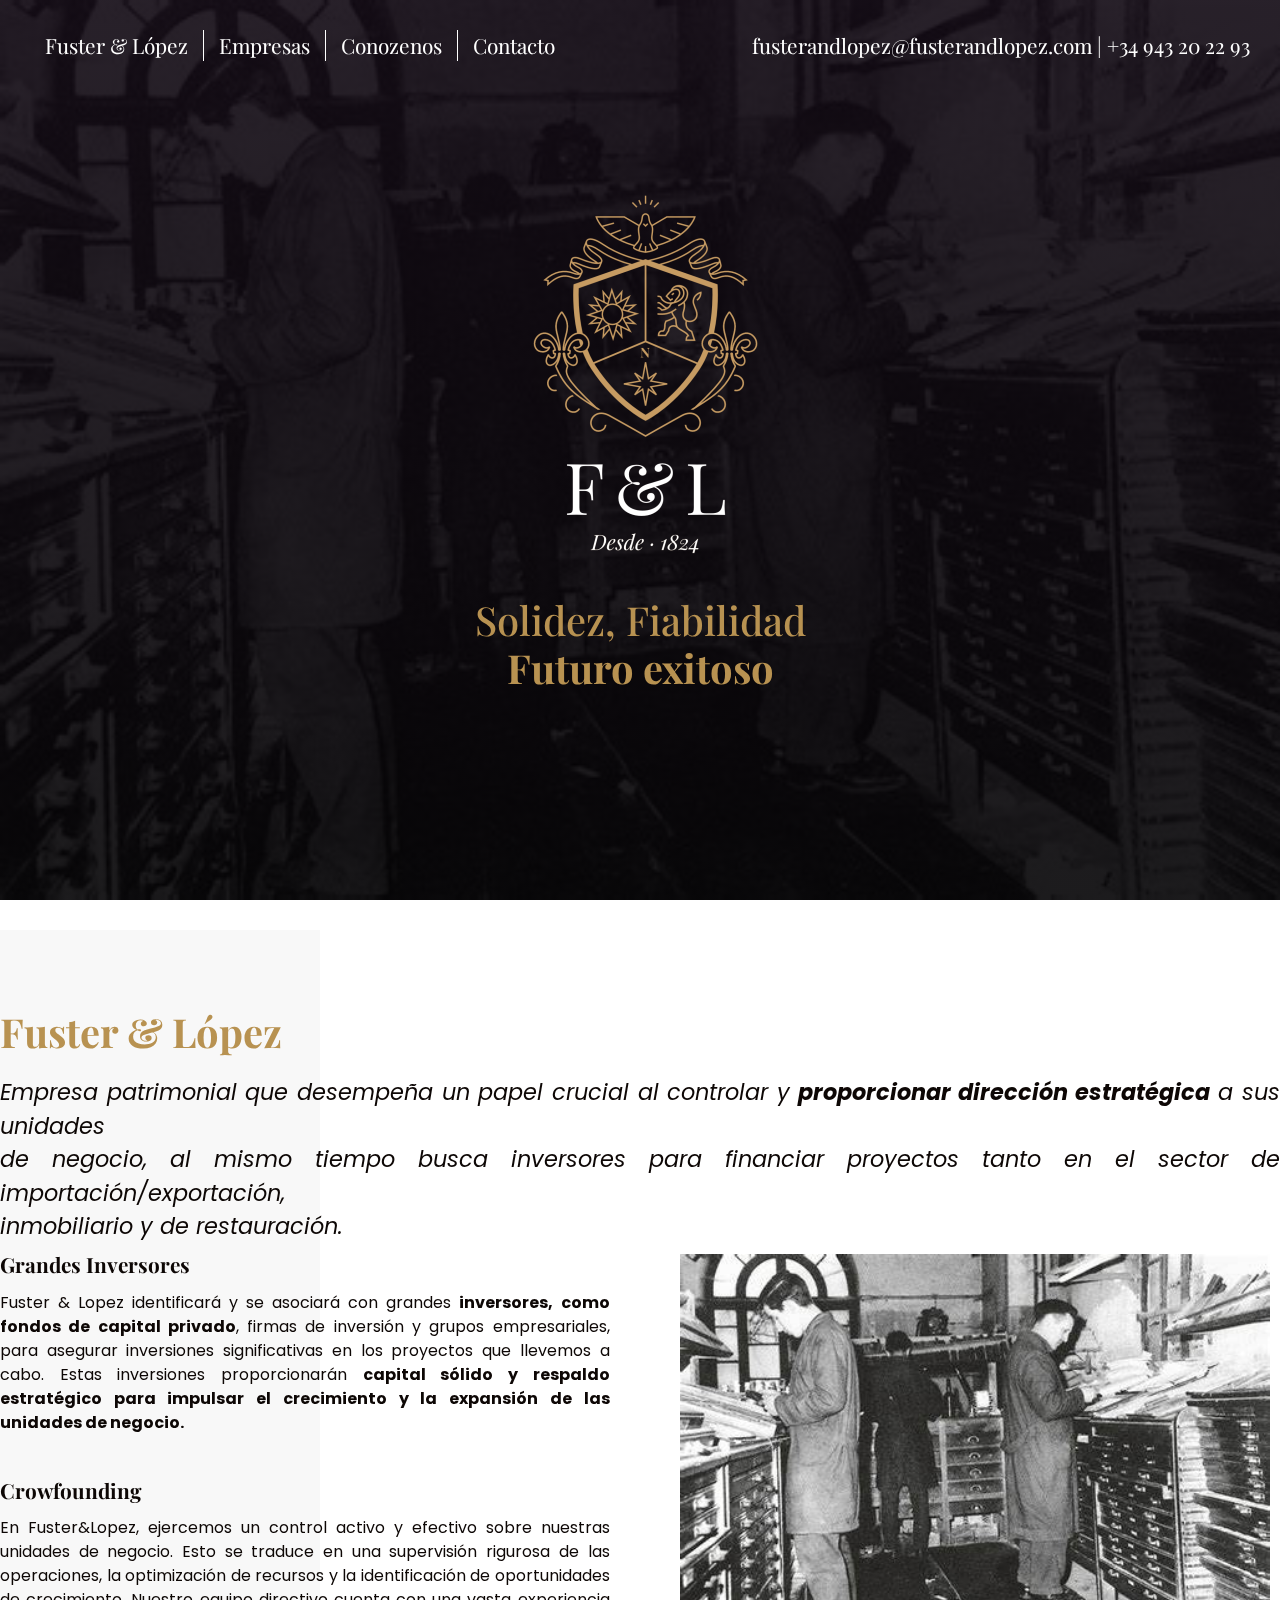
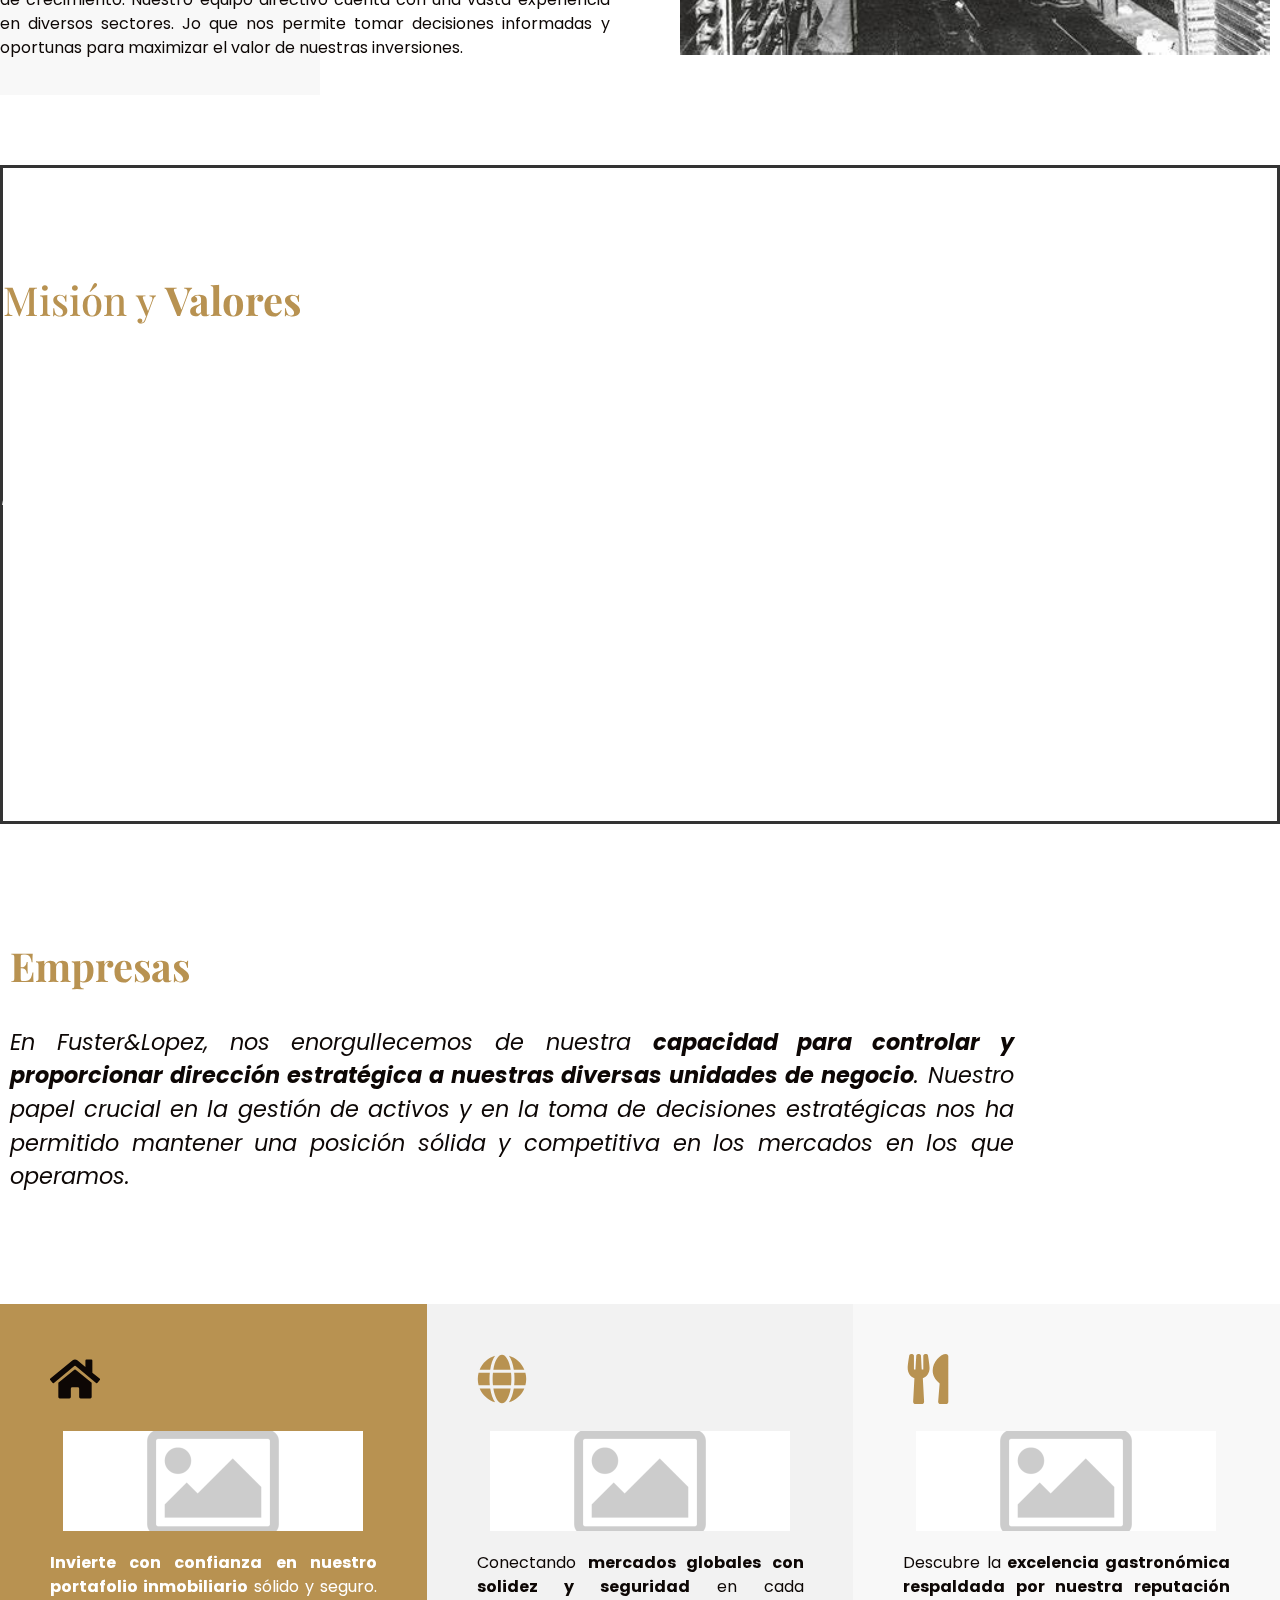
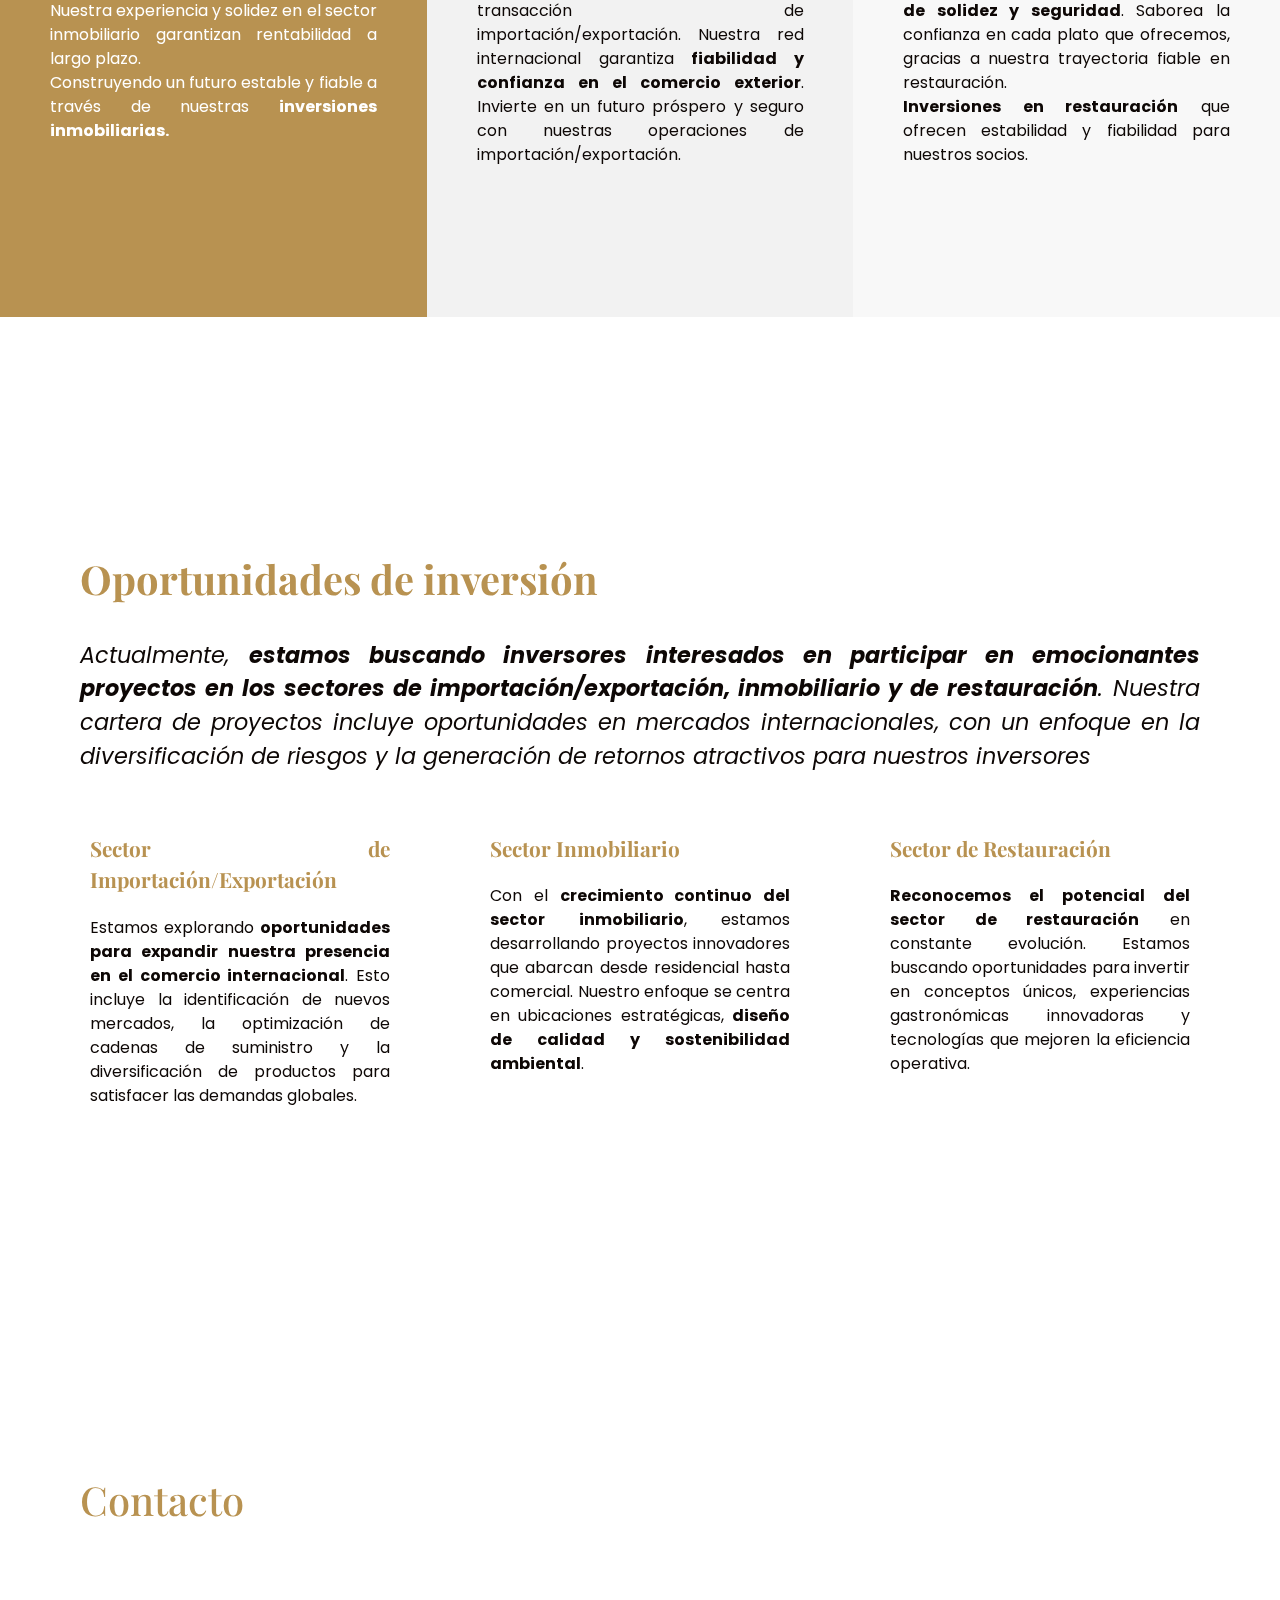
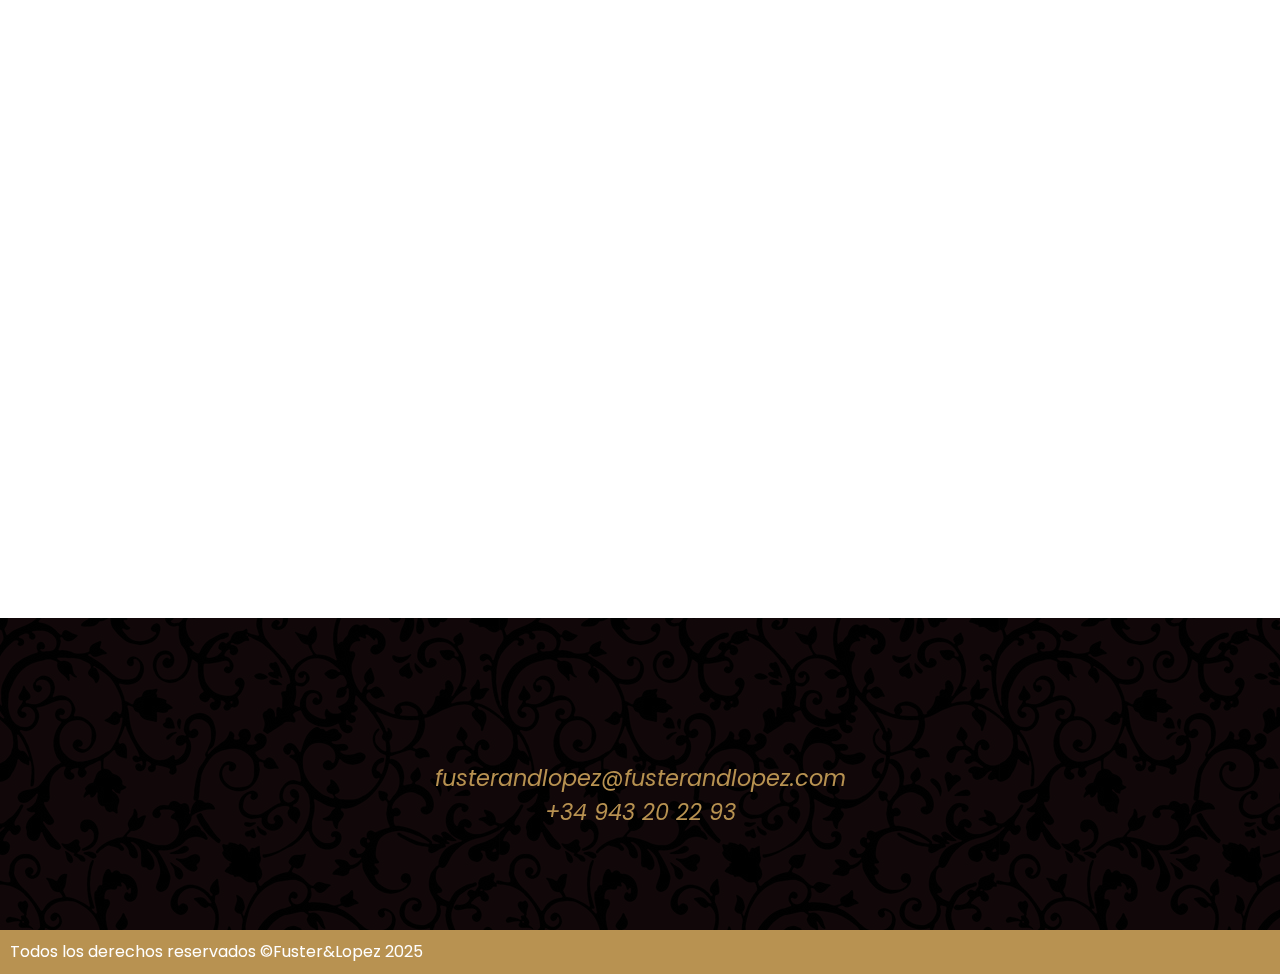
==== index.html @ 9bb29b33 "init" ====
<!DOCTYPE html>
<html lang="es">
<head>
	<meta charset="UTF-8">
		<title>Fuster&amp;Lopez</title>
<meta name="robots" content="max-image-preview:large">
	<style>img:is([sizes="auto" i], [sizes^="auto," i]) { contain-intrinsic-size: 3000px 1500px }</style>
	<link rel="alternate" type="application/rss+xml" title="Fuster&amp;Lopez &raquo; Feed" href="https://angelgamo.github.io/fusterlopez/feed/">
<link rel="alternate" type="application/rss+xml" title="Fuster&amp;Lopez &raquo; Feed de los comentarios" href="https://angelgamo.github.io/fusterlopez/comments/feed/">
<script>
window._wpemojiSettings = {"baseUrl":"https:\/\/s.w.org\/images\/core\/emoji\/15.0.3\/72x72\/","ext":".png","svgUrl":"https:\/\/s.w.org\/images\/core\/emoji\/15.0.3\/svg\/","svgExt":".svg","source":{"concatemoji":"https:\/\/angelgamo.github.io\/fusterlopez\/wp-includes\/js\/wp-emoji-release.min.js?ver=6.7.2"}};
/*! This file is auto-generated */
!function(i,n){var o,s,e;function c(e){try{var t={supportTests:e,timestamp:(new Date).valueOf()};sessionStorage.setItem(o,JSON.stringify(t))}catch(e){}}function p(e,t,n){e.clearRect(0,0,e.canvas.width,e.canvas.height),e.fillText(t,0,0);var t=new Uint32Array(e.getImageData(0,0,e.canvas.width,e.canvas.height).data),r=(e.clearRect(0,0,e.canvas.width,e.canvas.height),e.fillText(n,0,0),new Uint32Array(e.getImageData(0,0,e.canvas.width,e.canvas.height).data));return t.every(function(e,t){return e===r[t]})}function u(e,t,n){switch(t){case"flag":return n(e,"🏳️‍⚧️","🏳️​⚧️")?!1:!n(e,"🇺🇳","🇺​🇳")&&!n(e,"🏴󠁧󠁢󠁥󠁮󠁧󠁿","🏴​󠁧​󠁢​󠁥​󠁮​󠁧​󠁿");case"emoji":return!n(e,"🐦‍⬛","🐦​⬛")}return!1}function f(e,t,n){var r="undefined"!=typeof WorkerGlobalScope&&self instanceof WorkerGlobalScope?new OffscreenCanvas(300,150):i.createElement("canvas"),a=r.getContext("2d",{willReadFrequently:!0}),o=(a.textBaseline="top",a.font="600 32px Arial",{});return e.forEach(function(e){o[e]=t(a,e,n)}),o}function t(e){var t=i.createElement("script");t.src=e,t.defer=!0,i.head.appendChild(t)}"undefined"!=typeof Promise&&(o="wpEmojiSettingsSupports",s=["flag","emoji"],n.supports={everything:!0,everythingExceptFlag:!0},e=new Promise(function(e){i.addEventListener("DOMContentLoaded",e,{once:!0})}),new Promise(function(t){var n=function(){try{var e=JSON.parse(sessionStorage.getItem(o));if("object"==typeof e&&"number"==typeof e.timestamp&&(new Date).valueOf()<e.timestamp+604800&&"object"==typeof e.supportTests)return e.supportTests}catch(e){}return null}();if(!n){if("undefined"!=typeof Worker&&"undefined"!=typeof OffscreenCanvas&&"undefined"!=typeof URL&&URL.createObjectURL&&"undefined"!=typeof Blob)try{var e="postMessage("+f.toString()+"("+[JSON.stringify(s),u.toString(),p.toString()].join(",")+"));",r=new Blob([e],{type:"text/javascript"}),a=new Worker(URL.createObjectURL(r),{name:"wpTestEmojiSupports"});return void(a.onmessage=function(e){c(n=e.data),a.terminate(),t(n)})}catch(e){}c(n=f(s,u,p))}t(n)}).then(function(e){for(var t in e)n.supports[t]=e[t],n.supports.everything=n.supports.everything&&n.supports[t],"flag"!==t&&(n.supports.everythingExceptFlag=n.supports.everythingExceptFlag&&n.supports[t]);n.supports.everythingExceptFlag=n.supports.everythingExceptFlag&&!n.supports.flag,n.DOMReady=!1,n.readyCallback=function(){n.DOMReady=!0}}).then(function(){return e}).then(function(){var e;n.supports.everything||(n.readyCallback(),(e=n.source||{}).concatemoji?t(e.concatemoji):e.wpemoji&&e.twemoji&&(t(e.twemoji),t(e.wpemoji)))}))}((window,document),window._wpemojiSettings);
</script>
<link rel="stylesheet" id="hfe-widgets-style-css" href="https://angelgamo.github.io/fusterlopez/wp-content/plugins/header-footer-elementor/inc/widgets-css/frontend.css?ver=2.2.0" media="all">
<style id="wp-emoji-styles-inline-css">img.wp-smiley, img.emoji {
		display: inline !important;
		border: none !important;
		box-shadow: none !important;
		height: 1em !important;
		width: 1em !important;
		margin: 0 0.07em !important;
		vertical-align: -0.1em !important;
		background: none !important;
		padding: 0 !important;
	}</style>
<style id="global-styles-inline-css">:root{--wp--preset--aspect-ratio--square: 1;--wp--preset--aspect-ratio--4-3: 4/3;--wp--preset--aspect-ratio--3-4: 3/4;--wp--preset--aspect-ratio--3-2: 3/2;--wp--preset--aspect-ratio--2-3: 2/3;--wp--preset--aspect-ratio--16-9: 16/9;--wp--preset--aspect-ratio--9-16: 9/16;--wp--preset--color--black: #000000;--wp--preset--color--cyan-bluish-gray: #abb8c3;--wp--preset--color--white: #ffffff;--wp--preset--color--pale-pink: #f78da7;--wp--preset--color--vivid-red: #cf2e2e;--wp--preset--color--luminous-vivid-orange: #ff6900;--wp--preset--color--luminous-vivid-amber: #fcb900;--wp--preset--color--light-green-cyan: #7bdcb5;--wp--preset--color--vivid-green-cyan: #00d084;--wp--preset--color--pale-cyan-blue: #8ed1fc;--wp--preset--color--vivid-cyan-blue: #0693e3;--wp--preset--color--vivid-purple: #9b51e0;--wp--preset--gradient--vivid-cyan-blue-to-vivid-purple: linear-gradient(135deg,rgba(6,147,227,1) 0%,rgb(155,81,224) 100%);--wp--preset--gradient--light-green-cyan-to-vivid-green-cyan: linear-gradient(135deg,rgb(122,220,180) 0%,rgb(0,208,130) 100%);--wp--preset--gradient--luminous-vivid-amber-to-luminous-vivid-orange: linear-gradient(135deg,rgba(252,185,0,1) 0%,rgba(255,105,0,1) 100%);--wp--preset--gradient--luminous-vivid-orange-to-vivid-red: linear-gradient(135deg,rgba(255,105,0,1) 0%,rgb(207,46,46) 100%);--wp--preset--gradient--very-light-gray-to-cyan-bluish-gray: linear-gradient(135deg,rgb(238,238,238) 0%,rgb(169,184,195) 100%);--wp--preset--gradient--cool-to-warm-spectrum: linear-gradient(135deg,rgb(74,234,220) 0%,rgb(151,120,209) 20%,rgb(207,42,186) 40%,rgb(238,44,130) 60%,rgb(251,105,98) 80%,rgb(254,248,76) 100%);--wp--preset--gradient--blush-light-purple: linear-gradient(135deg,rgb(255,206,236) 0%,rgb(152,150,240) 100%);--wp--preset--gradient--blush-bordeaux: linear-gradient(135deg,rgb(254,205,165) 0%,rgb(254,45,45) 50%,rgb(107,0,62) 100%);--wp--preset--gradient--luminous-dusk: linear-gradient(135deg,rgb(255,203,112) 0%,rgb(199,81,192) 50%,rgb(65,88,208) 100%);--wp--preset--gradient--pale-ocean: linear-gradient(135deg,rgb(255,245,203) 0%,rgb(182,227,212) 50%,rgb(51,167,181) 100%);--wp--preset--gradient--electric-grass: linear-gradient(135deg,rgb(202,248,128) 0%,rgb(113,206,126) 100%);--wp--preset--gradient--midnight: linear-gradient(135deg,rgb(2,3,129) 0%,rgb(40,116,252) 100%);--wp--preset--font-size--small: 13px;--wp--preset--font-size--medium: 20px;--wp--preset--font-size--large: 36px;--wp--preset--font-size--x-large: 42px;--wp--preset--spacing--20: 0.44rem;--wp--preset--spacing--30: 0.67rem;--wp--preset--spacing--40: 1rem;--wp--preset--spacing--50: 1.5rem;--wp--preset--spacing--60: 2.25rem;--wp--preset--spacing--70: 3.38rem;--wp--preset--spacing--80: 5.06rem;--wp--preset--shadow--natural: 6px 6px 9px rgba(0, 0, 0, 0.2);--wp--preset--shadow--deep: 12px 12px 50px rgba(0, 0, 0, 0.4);--wp--preset--shadow--sharp: 6px 6px 0px rgba(0, 0, 0, 0.2);--wp--preset--shadow--outlined: 6px 6px 0px -3px rgba(255, 255, 255, 1), 6px 6px rgba(0, 0, 0, 1);--wp--preset--shadow--crisp: 6px 6px 0px rgba(0, 0, 0, 1);}:root { --wp--style--global--content-size: 800px;--wp--style--global--wide-size: 1200px; }:where(body) { margin: 0; }.wp-site-blocks > .alignleft { float: left; margin-right: 2em; }.wp-site-blocks > .alignright { float: right; margin-left: 2em; }.wp-site-blocks > .aligncenter { justify-content: center; margin-left: auto; margin-right: auto; }:where(.wp-site-blocks) > * { margin-block-start: 24px; margin-block-end: 0; }:where(.wp-site-blocks) > :first-child { margin-block-start: 0; }:where(.wp-site-blocks) > :last-child { margin-block-end: 0; }:root { --wp--style--block-gap: 24px; }:root :where(.is-layout-flow) > :first-child{margin-block-start: 0;}:root :where(.is-layout-flow) > :last-child{margin-block-end: 0;}:root :where(.is-layout-flow) > *{margin-block-start: 24px;margin-block-end: 0;}:root :where(.is-layout-constrained) > :first-child{margin-block-start: 0;}:root :where(.is-layout-constrained) > :last-child{margin-block-end: 0;}:root :where(.is-layout-constrained) > *{margin-block-start: 24px;margin-block-end: 0;}:root :where(.is-layout-flex){gap: 24px;}:root :where(.is-layout-grid){gap: 24px;}.is-layout-flow > .alignleft{float: left;margin-inline-start: 0;margin-inline-end: 2em;}.is-layout-flow > .alignright{float: right;margin-inline-start: 2em;margin-inline-end: 0;}.is-layout-flow > .aligncenter{margin-left: auto !important;margin-right: auto !important;}.is-layout-constrained > .alignleft{float: left;margin-inline-start: 0;margin-inline-end: 2em;}.is-layout-constrained > .alignright{float: right;margin-inline-start: 2em;margin-inline-end: 0;}.is-layout-constrained > .aligncenter{margin-left: auto !important;margin-right: auto !important;}.is-layout-constrained > :where(:not(.alignleft):not(.alignright):not(.alignfull)){max-width: var(--wp--style--global--content-size);margin-left: auto !important;margin-right: auto !important;}.is-layout-constrained > .alignwide{max-width: var(--wp--style--global--wide-size);}body .is-layout-flex{display: flex;}.is-layout-flex{flex-wrap: wrap;align-items: center;}.is-layout-flex > :is(*, div){margin: 0;}body .is-layout-grid{display: grid;}.is-layout-grid > :is(*, div){margin: 0;}body{padding-top: 0px;padding-right: 0px;padding-bottom: 0px;padding-left: 0px;}a:where(:not(.wp-element-button)){text-decoration: underline;}:root :where(.wp-element-button, .wp-block-button__link){background-color: #32373c;border-width: 0;color: #fff;font-family: inherit;font-size: inherit;line-height: inherit;padding: calc(0.667em + 2px) calc(1.333em + 2px);text-decoration: none;}.has-black-color{color: var(--wp--preset--color--black) !important;}.has-cyan-bluish-gray-color{color: var(--wp--preset--color--cyan-bluish-gray) !important;}.has-white-color{color: var(--wp--preset--color--white) !important;}.has-pale-pink-color{color: var(--wp--preset--color--pale-pink) !important;}.has-vivid-red-color{color: var(--wp--preset--color--vivid-red) !important;}.has-luminous-vivid-orange-color{color: var(--wp--preset--color--luminous-vivid-orange) !important;}.has-luminous-vivid-amber-color{color: var(--wp--preset--color--luminous-vivid-amber) !important;}.has-light-green-cyan-color{color: var(--wp--preset--color--light-green-cyan) !important;}.has-vivid-green-cyan-color{color: var(--wp--preset--color--vivid-green-cyan) !important;}.has-pale-cyan-blue-color{color: var(--wp--preset--color--pale-cyan-blue) !important;}.has-vivid-cyan-blue-color{color: var(--wp--preset--color--vivid-cyan-blue) !important;}.has-vivid-purple-color{color: var(--wp--preset--color--vivid-purple) !important;}.has-black-background-color{background-color: var(--wp--preset--color--black) !important;}.has-cyan-bluish-gray-background-color{background-color: var(--wp--preset--color--cyan-bluish-gray) !important;}.has-white-background-color{background-color: var(--wp--preset--color--white) !important;}.has-pale-pink-background-color{background-color: var(--wp--preset--color--pale-pink) !important;}.has-vivid-red-background-color{background-color: var(--wp--preset--color--vivid-red) !important;}.has-luminous-vivid-orange-background-color{background-color: var(--wp--preset--color--luminous-vivid-orange) !important;}.has-luminous-vivid-amber-background-color{background-color: var(--wp--preset--color--luminous-vivid-amber) !important;}.has-light-green-cyan-background-color{background-color: var(--wp--preset--color--light-green-cyan) !important;}.has-vivid-green-cyan-background-color{background-color: var(--wp--preset--color--vivid-green-cyan) !important;}.has-pale-cyan-blue-background-color{background-color: var(--wp--preset--color--pale-cyan-blue) !important;}.has-vivid-cyan-blue-background-color{background-color: var(--wp--preset--color--vivid-cyan-blue) !important;}.has-vivid-purple-background-color{background-color: var(--wp--preset--color--vivid-purple) !important;}.has-black-border-color{border-color: var(--wp--preset--color--black) !important;}.has-cyan-bluish-gray-border-color{border-color: var(--wp--preset--color--cyan-bluish-gray) !important;}.has-white-border-color{border-color: var(--wp--preset--color--white) !important;}.has-pale-pink-border-color{border-color: var(--wp--preset--color--pale-pink) !important;}.has-vivid-red-border-color{border-color: var(--wp--preset--color--vivid-red) !important;}.has-luminous-vivid-orange-border-color{border-color: var(--wp--preset--color--luminous-vivid-orange) !important;}.has-luminous-vivid-amber-border-color{border-color: var(--wp--preset--color--luminous-vivid-amber) !important;}.has-light-green-cyan-border-color{border-color: var(--wp--preset--color--light-green-cyan) !important;}.has-vivid-green-cyan-border-color{border-color: var(--wp--preset--color--vivid-green-cyan) !important;}.has-pale-cyan-blue-border-color{border-color: var(--wp--preset--color--pale-cyan-blue) !important;}.has-vivid-cyan-blue-border-color{border-color: var(--wp--preset--color--vivid-cyan-blue) !important;}.has-vivid-purple-border-color{border-color: var(--wp--preset--color--vivid-purple) !important;}.has-vivid-cyan-blue-to-vivid-purple-gradient-background{background: var(--wp--preset--gradient--vivid-cyan-blue-to-vivid-purple) !important;}.has-light-green-cyan-to-vivid-green-cyan-gradient-background{background: var(--wp--preset--gradient--light-green-cyan-to-vivid-green-cyan) !important;}.has-luminous-vivid-amber-to-luminous-vivid-orange-gradient-background{background: var(--wp--preset--gradient--luminous-vivid-amber-to-luminous-vivid-orange) !important;}.has-luminous-vivid-orange-to-vivid-red-gradient-background{background: var(--wp--preset--gradient--luminous-vivid-orange-to-vivid-red) !important;}.has-very-light-gray-to-cyan-bluish-gray-gradient-background{background: var(--wp--preset--gradient--very-light-gray-to-cyan-bluish-gray) !important;}.has-cool-to-warm-spectrum-gradient-background{background: var(--wp--preset--gradient--cool-to-warm-spectrum) !important;}.has-blush-light-purple-gradient-background{background: var(--wp--preset--gradient--blush-light-purple) !important;}.has-blush-bordeaux-gradient-background{background: var(--wp--preset--gradient--blush-bordeaux) !important;}.has-luminous-dusk-gradient-background{background: var(--wp--preset--gradient--luminous-dusk) !important;}.has-pale-ocean-gradient-background{background: var(--wp--preset--gradient--pale-ocean) !important;}.has-electric-grass-gradient-background{background: var(--wp--preset--gradient--electric-grass) !important;}.has-midnight-gradient-background{background: var(--wp--preset--gradient--midnight) !important;}.has-small-font-size{font-size: var(--wp--preset--font-size--small) !important;}.has-medium-font-size{font-size: var(--wp--preset--font-size--medium) !important;}.has-large-font-size{font-size: var(--wp--preset--font-size--large) !important;}.has-x-large-font-size{font-size: var(--wp--preset--font-size--x-large) !important;}
:root :where(.wp-block-pullquote){font-size: 1.5em;line-height: 1.6;}</style>
<link rel="stylesheet" id="hfe-style-css" href="https://angelgamo.github.io/fusterlopez/wp-content/plugins/header-footer-elementor/assets/css/header-footer-elementor.css?ver=2.2.0" media="all">
<link rel="stylesheet" id="elementor-frontend-css" href="https://angelgamo.github.io/fusterlopez/wp-content/plugins/elementor/assets/css/frontend.min.css?ver=3.27.6" media="all">
<link rel="stylesheet" id="elementor-post-5-css" href="https://angelgamo.github.io/fusterlopez/wp-content/uploads/elementor/css/post-5.css?ver=1741302979" media="all">
<link rel="stylesheet" id="widget-image-css" href="https://angelgamo.github.io/fusterlopez/wp-content/plugins/elementor/assets/css/widget-image.min.css?ver=3.27.6" media="all">
<link rel="stylesheet" id="widget-text-editor-css" href="https://angelgamo.github.io/fusterlopez/wp-content/plugins/elementor/assets/css/widget-text-editor.min.css?ver=3.27.6" media="all">
<link rel="stylesheet" id="widget-spacer-css" href="https://angelgamo.github.io/fusterlopez/wp-content/plugins/elementor/assets/css/widget-spacer.min.css?ver=3.27.6" media="all">
<link rel="stylesheet" id="elementor-post-32-css" href="https://angelgamo.github.io/fusterlopez/wp-content/uploads/elementor/css/post-32.css?ver=1741305695" media="all">
<link rel="stylesheet" id="elementor-post-41-css" href="https://angelgamo.github.io/fusterlopez/wp-content/uploads/elementor/css/post-41.css?ver=1741305852" media="all">
<link rel="stylesheet" id="elementor-post-322-css" href="https://angelgamo.github.io/fusterlopez/wp-content/uploads/elementor/css/post-322.css?ver=1741304388" media="all">
<link rel="stylesheet" id="hello-elementor-css" href="https://angelgamo.github.io/fusterlopez/wp-content/themes/hello-elementor/style.min.css?ver=3.3.0" media="all">
<link rel="stylesheet" id="hello-elementor-theme-style-css" href="https://angelgamo.github.io/fusterlopez/wp-content/themes/hello-elementor/theme.min.css?ver=3.3.0" media="all">
<link rel="stylesheet" id="hello-elementor-header-footer-css" href="https://angelgamo.github.io/fusterlopez/wp-content/themes/hello-elementor/header-footer.min.css?ver=3.3.0" media="all">
<link rel="stylesheet" id="hfe-elementor-icons-css" href="https://angelgamo.github.io/fusterlopez/wp-content/plugins/elementor/assets/lib/eicons/css/elementor-icons.min.css?ver=5.34.0" media="all">
<link rel="stylesheet" id="hfe-icons-list-css" href="https://angelgamo.github.io/fusterlopez/wp-content/plugins/elementor/assets/css/widget-icon-list.min.css?ver=3.24.3" media="all">
<link rel="stylesheet" id="hfe-social-icons-css" href="https://angelgamo.github.io/fusterlopez/wp-content/plugins/elementor/assets/css/widget-social-icons.min.css?ver=3.24.0" media="all">
<link rel="stylesheet" id="hfe-social-share-icons-brands-css" href="https://angelgamo.github.io/fusterlopez/wp-content/plugins/elementor/assets/lib/font-awesome/css/brands.css?ver=5.15.3" media="all">
<link rel="stylesheet" id="hfe-social-share-icons-fontawesome-css" href="https://angelgamo.github.io/fusterlopez/wp-content/plugins/elementor/assets/lib/font-awesome/css/fontawesome.css?ver=5.15.3" media="all">
<link rel="stylesheet" id="hfe-nav-menu-icons-css" href="https://angelgamo.github.io/fusterlopez/wp-content/plugins/elementor/assets/lib/font-awesome/css/solid.css?ver=5.15.3" media="all">
<link rel="stylesheet" id="google-fonts-1-css" href="https://fonts.googleapis.com/css?family=Playfair+Display%3A100%2C100italic%2C200%2C200italic%2C300%2C300italic%2C400%2C400italic%2C500%2C500italic%2C600%2C600italic%2C700%2C700italic%2C800%2C800italic%2C900%2C900italic%7CPoppins%3A100%2C100italic%2C200%2C200italic%2C300%2C300italic%2C400%2C400italic%2C500%2C500italic%2C600%2C600italic%2C700%2C700italic%2C800%2C800italic%2C900%2C900italic&#038;display=swap&#038;ver=6.7.2" media="all">
<link rel="preconnect" href="https://fonts.gstatic.com/" crossorigin>
<script src="https://angelgamo.github.io/fusterlopez/wp-includes/js/jquery/jquery.min.js?ver=3.7.1" id="jquery-core-js"></script>
<script src="https://angelgamo.github.io/fusterlopez/wp-includes/js/jquery/jquery-migrate.min.js?ver=3.4.1" id="jquery-migrate-js"></script>
<script id="jquery-js-after">
!function($){"use strict";$(document).ready(function(){$(this).scrollTop()>100&&$(".hfe-scroll-to-top-wrap").removeClass("hfe-scroll-to-top-hide"),$(window).scroll(function(){$(this).scrollTop()<100?$(".hfe-scroll-to-top-wrap").fadeOut(300):$(".hfe-scroll-to-top-wrap").fadeIn(300)}),$(".hfe-scroll-to-top-wrap").on("click",function(){$("html, body").animate({scrollTop:0},300);return!1})})}(jQuery);
</script>
<link rel="https://api.w.org/" href="https://angelgamo.github.io/fusterlopez/wp-json/">
<link rel="alternate" title="JSON" type="application/json" href="https://angelgamo.github.io/fusterlopez/wp-json/wp/v2/pages/32">
<link rel="EditURI" type="application/rsd+xml" title="RSD" href="https://angelgamo.github.io/fusterlopez/xmlrpc.php?rsd">
<meta name="generator" content="WordPress 6.7.2">
<link rel="canonical" href="https://angelgamo.github.io/fusterlopez/">
<link rel="shortlink" href="https://angelgamo.github.io/fusterlopez/">
<link rel="alternate" title="oEmbed (JSON)" type="application/json+oembed" href="https://angelgamo.github.io/fusterlopez/wp-json/oembed/1.0/embed?url=https%3A%2F%2Fhttps%3A%2F%2Fangelgamo.github.io%2Ffusterlopez%2F">
<link rel="alternate" title="oEmbed (XML)" type="text/xml+oembed" href="https://angelgamo.github.io/fusterlopez/wp-json/oembed/1.0/embed?url=https%3A%2F%2Fhttps%3A%2F%2Fangelgamo.github.io%2Ffusterlopez%2F#038;format=xml">
<meta name="generator" content="Elementor 3.27.6; features: e_font_icon_svg, additional_custom_breakpoints, e_element_cache; settings: css_print_method-external, google_font-enabled, font_display-swap">
			<style>.e-con.e-parent:nth-of-type(n+4):not(.e-lazyloaded):not(.e-no-lazyload),
				.e-con.e-parent:nth-of-type(n+4):not(.e-lazyloaded):not(.e-no-lazyload) * {
					background-image: none !important;
				}
				@media screen and (max-height: 1024px) {
					.e-con.e-parent:nth-of-type(n+3):not(.e-lazyloaded):not(.e-no-lazyload),
					.e-con.e-parent:nth-of-type(n+3):not(.e-lazyloaded):not(.e-no-lazyload) * {
						background-image: none !important;
					}
				}
				@media screen and (max-height: 640px) {
					.e-con.e-parent:nth-of-type(n+2):not(.e-lazyloaded):not(.e-no-lazyload),
					.e-con.e-parent:nth-of-type(n+2):not(.e-lazyloaded):not(.e-no-lazyload) * {
						background-image: none !important;
					}
				}</style>
					<style id="wp-custom-css">.hfe-nav-menu > .hfe-creative-menu {
		border-right: 1px solid white;
	}

.hfe-nav-menu > .hfe-creative-menu:last-of-type {
		border-right: 0;
	}


.hfe-menu-toggle {
	display: none !important;
}

.sub-menu {
	padding-top: 10px !important;
}

.hfe-sub-menu-item {
	padding: 5px 15px !important;
}

p {
	margin: 0 !important;
}</style>
			<meta name="viewport" content="width=device-width, initial-scale=1.0, viewport-fit=cover">
</head>
<body class="home page-template page-template-elementor_canvas page page-id-32 wp-embed-responsive ehf-header ehf-footer ehf-template-hello-elementor ehf-stylesheet-hello-elementor theme-default elementor-default elementor-template-canvas elementor-kit-5 elementor-page elementor-page-32">
			<header id="masthead" itemscope="itemscope" itemtype="https://schema.org/WPHeader">
			<p class="main-title bhf-hidden" itemprop="headline"><a href="https://angelgamo.github.io/fusterlopez/" title="Fuster&amp;Lopez" rel="home">Fuster&amp;Lopez</a></p>
					<div data-elementor-type="wp-post" data-elementor-id="41" class="elementor elementor-41">
				<div class="elementor-element elementor-element-0f1f17e e-flex e-con-boxed e-con e-parent" data-id="0f1f17e" data-element_type="container" data-settings="{&quot;background_background&quot;:&quot;classic&quot;,&quot;position&quot;:&quot;absolute&quot;}">
					<div class="e-con-inner">
		<div class="elementor-element elementor-element-8552948 e-con-full e-flex e-con e-child" data-id="8552948" data-element_type="container">
				<div class="elementor-element elementor-element-c71fa70 hfe-submenu-icon-classic hfe-submenu-animation-slide_up hfe-link-redirect-self_link hfe-nav-menu__align-left hfe-nav-menu__breakpoint-tablet elementor-widget elementor-widget-navigation-menu" data-id="c71fa70" data-element_type="widget" data-settings="{&quot;width_dropdown_item&quot;:{&quot;unit&quot;:&quot;px&quot;,&quot;size&quot;:400,&quot;sizes&quot;:[]},&quot;padding_vertical_dropdown_item&quot;:{&quot;unit&quot;:&quot;px&quot;,&quot;size&quot;:5,&quot;sizes&quot;:[]},&quot;distance_from_menu&quot;:{&quot;unit&quot;:&quot;px&quot;,&quot;size&quot;:0,&quot;sizes&quot;:[]},&quot;toggle_border_width&quot;:{&quot;unit&quot;:&quot;px&quot;,&quot;size&quot;:0,&quot;sizes&quot;:[]},&quot;toggle_border_radius&quot;:{&quot;unit&quot;:&quot;px&quot;,&quot;size&quot;:0,&quot;sizes&quot;:[]},&quot;menu_space_between&quot;:{&quot;unit&quot;:&quot;px&quot;,&quot;size&quot;:0,&quot;sizes&quot;:[]},&quot;menu_row_space&quot;:{&quot;unit&quot;:&quot;px&quot;,&quot;size&quot;:0,&quot;sizes&quot;:[]},&quot;padding_vertical_menu_item&quot;:{&quot;unit&quot;:&quot;px&quot;,&quot;size&quot;:5,&quot;sizes&quot;:[]},&quot;padding_horizontal_menu_item&quot;:{&quot;unit&quot;:&quot;px&quot;,&quot;size&quot;:15,&quot;sizes&quot;:[]},&quot;padding_horizontal_menu_item_tablet&quot;:{&quot;unit&quot;:&quot;px&quot;,&quot;size&quot;:&quot;&quot;,&quot;sizes&quot;:[]},&quot;padding_horizontal_menu_item_mobile&quot;:{&quot;unit&quot;:&quot;px&quot;,&quot;size&quot;:&quot;&quot;,&quot;sizes&quot;:[]},&quot;padding_vertical_menu_item_tablet&quot;:{&quot;unit&quot;:&quot;px&quot;,&quot;size&quot;:&quot;&quot;,&quot;sizes&quot;:[]},&quot;padding_vertical_menu_item_mobile&quot;:{&quot;unit&quot;:&quot;px&quot;,&quot;size&quot;:&quot;&quot;,&quot;sizes&quot;:[]},&quot;menu_space_between_tablet&quot;:{&quot;unit&quot;:&quot;px&quot;,&quot;size&quot;:&quot;&quot;,&quot;sizes&quot;:[]},&quot;menu_space_between_mobile&quot;:{&quot;unit&quot;:&quot;px&quot;,&quot;size&quot;:&quot;&quot;,&quot;sizes&quot;:[]},&quot;menu_row_space_tablet&quot;:{&quot;unit&quot;:&quot;px&quot;,&quot;size&quot;:&quot;&quot;,&quot;sizes&quot;:[]},&quot;menu_row_space_mobile&quot;:{&quot;unit&quot;:&quot;px&quot;,&quot;size&quot;:&quot;&quot;,&quot;sizes&quot;:[]},&quot;dropdown_border_radius&quot;:{&quot;unit&quot;:&quot;px&quot;,&quot;top&quot;:&quot;&quot;,&quot;right&quot;:&quot;&quot;,&quot;bottom&quot;:&quot;&quot;,&quot;left&quot;:&quot;&quot;,&quot;isLinked&quot;:true},&quot;dropdown_border_radius_tablet&quot;:{&quot;unit&quot;:&quot;px&quot;,&quot;top&quot;:&quot;&quot;,&quot;right&quot;:&quot;&quot;,&quot;bottom&quot;:&quot;&quot;,&quot;left&quot;:&quot;&quot;,&quot;isLinked&quot;:true},&quot;dropdown_border_radius_mobile&quot;:{&quot;unit&quot;:&quot;px&quot;,&quot;top&quot;:&quot;&quot;,&quot;right&quot;:&quot;&quot;,&quot;bottom&quot;:&quot;&quot;,&quot;left&quot;:&quot;&quot;,&quot;isLinked&quot;:true},&quot;width_dropdown_item_tablet&quot;:{&quot;unit&quot;:&quot;px&quot;,&quot;size&quot;:&quot;&quot;,&quot;sizes&quot;:[]},&quot;width_dropdown_item_mobile&quot;:{&quot;unit&quot;:&quot;px&quot;,&quot;size&quot;:&quot;&quot;,&quot;sizes&quot;:[]},&quot;padding_horizontal_dropdown_item&quot;:{&quot;unit&quot;:&quot;px&quot;,&quot;size&quot;:&quot;&quot;,&quot;sizes&quot;:[]},&quot;padding_horizontal_dropdown_item_tablet&quot;:{&quot;unit&quot;:&quot;px&quot;,&quot;size&quot;:&quot;&quot;,&quot;sizes&quot;:[]},&quot;padding_horizontal_dropdown_item_mobile&quot;:{&quot;unit&quot;:&quot;px&quot;,&quot;size&quot;:&quot;&quot;,&quot;sizes&quot;:[]},&quot;padding_vertical_dropdown_item_tablet&quot;:{&quot;unit&quot;:&quot;px&quot;,&quot;size&quot;:&quot;&quot;,&quot;sizes&quot;:[]},&quot;padding_vertical_dropdown_item_mobile&quot;:{&quot;unit&quot;:&quot;px&quot;,&quot;size&quot;:&quot;&quot;,&quot;sizes&quot;:[]},&quot;distance_from_menu_tablet&quot;:{&quot;unit&quot;:&quot;px&quot;,&quot;size&quot;:&quot;&quot;,&quot;sizes&quot;:[]},&quot;distance_from_menu_mobile&quot;:{&quot;unit&quot;:&quot;px&quot;,&quot;size&quot;:&quot;&quot;,&quot;sizes&quot;:[]},&quot;toggle_size&quot;:{&quot;unit&quot;:&quot;px&quot;,&quot;size&quot;:&quot;&quot;,&quot;sizes&quot;:[]},&quot;toggle_size_tablet&quot;:{&quot;unit&quot;:&quot;px&quot;,&quot;size&quot;:&quot;&quot;,&quot;sizes&quot;:[]},&quot;toggle_size_mobile&quot;:{&quot;unit&quot;:&quot;px&quot;,&quot;size&quot;:&quot;&quot;,&quot;sizes&quot;:[]},&quot;toggle_border_width_tablet&quot;:{&quot;unit&quot;:&quot;px&quot;,&quot;size&quot;:&quot;&quot;,&quot;sizes&quot;:[]},&quot;toggle_border_width_mobile&quot;:{&quot;unit&quot;:&quot;px&quot;,&quot;size&quot;:&quot;&quot;,&quot;sizes&quot;:[]},&quot;toggle_border_radius_tablet&quot;:{&quot;unit&quot;:&quot;px&quot;,&quot;size&quot;:&quot;&quot;,&quot;sizes&quot;:[]},&quot;toggle_border_radius_mobile&quot;:{&quot;unit&quot;:&quot;px&quot;,&quot;size&quot;:&quot;&quot;,&quot;sizes&quot;:[]}}" data-widget_type="navigation-menu.default">
				<div class="elementor-widget-container">
								<div class="hfe-nav-menu hfe-layout-horizontal hfe-nav-menu-layout horizontal hfe-pointer__underline hfe-animation__fade" data-layout="horizontal">
				<div role="button" class="hfe-nav-menu__toggle elementor-clickable">
					<span class="screen-reader-text">Menú</span>
					<div class="hfe-nav-menu-icon">
						<svg aria-hidden="true" class="e-font-icon-svg e-fas-align-justify" viewbox="0 0 448 512" xmlns="http://www.w3.org/2000/svg"><path d="M432 416H16a16 16 0 0 0-16 16v32a16 16 0 0 0 16 16h416a16 16 0 0 0 16-16v-32a16 16 0 0 0-16-16zm0-128H16a16 16 0 0 0-16 16v32a16 16 0 0 0 16 16h416a16 16 0 0 0 16-16v-32a16 16 0 0 0-16-16zm0-128H16a16 16 0 0 0-16 16v32a16 16 0 0 0 16 16h416a16 16 0 0 0 16-16v-32a16 16 0 0 0-16-16zm0-128H16A16 16 0 0 0 0 48v32a16 16 0 0 0 16 16h416a16 16 0 0 0 16-16V48a16 16 0 0 0-16-16z"></path></svg>					</div>
				</div>
				<nav class="hfe-nav-menu__layout-horizontal hfe-nav-menu__submenu-classic" data-toggle-icon="&lt;svg aria-hidden=&quot;true&quot; tabindex=&quot;0&quot; class=&quot;e-font-icon-svg e-fas-align-justify&quot; viewBox=&quot;0 0 448 512&quot; xmlns=&quot;http://www.w3.org/2000/svg&quot;&gt;&lt;path d=&quot;M432 416H16a16 16 0 0 0-16 16v32a16 16 0 0 0 16 16h416a16 16 0 0 0 16-16v-32a16 16 0 0 0-16-16zm0-128H16a16 16 0 0 0-16 16v32a16 16 0 0 0 16 16h416a16 16 0 0 0 16-16v-32a16 16 0 0 0-16-16zm0-128H16a16 16 0 0 0-16 16v32a16 16 0 0 0 16 16h416a16 16 0 0 0 16-16v-32a16 16 0 0 0-16-16zm0-128H16A16 16 0 0 0 0 48v32a16 16 0 0 0 16 16h416a16 16 0 0 0 16-16V48a16 16 0 0 0-16-16z&quot;&gt;&lt;/path&gt;&lt;/svg&gt;" data-close-icon="&lt;svg aria-hidden=&quot;true&quot; tabindex=&quot;0&quot; class=&quot;e-font-icon-svg e-far-window-close&quot; viewBox=&quot;0 0 512 512&quot; xmlns=&quot;http://www.w3.org/2000/svg&quot;&gt;&lt;path d=&quot;M464 32H48C21.5 32 0 53.5 0 80v352c0 26.5 21.5 48 48 48h416c26.5 0 48-21.5 48-48V80c0-26.5-21.5-48-48-48zm0 394c0 3.3-2.7 6-6 6H54c-3.3 0-6-2.7-6-6V86c0-3.3 2.7-6 6-6h404c3.3 0 6 2.7 6 6v340zM356.5 194.6L295.1 256l61.4 61.4c4.6 4.6 4.6 12.1 0 16.8l-22.3 22.3c-4.6 4.6-12.1 4.6-16.8 0L256 295.1l-61.4 61.4c-4.6 4.6-12.1 4.6-16.8 0l-22.3-22.3c-4.6-4.6-4.6-12.1 0-16.8l61.4-61.4-61.4-61.4c-4.6-4.6-4.6-12.1 0-16.8l22.3-22.3c4.6-4.6 12.1-4.6 16.8 0l61.4 61.4 61.4-61.4c4.6-4.6 12.1-4.6 16.8 0l22.3 22.3c4.7 4.6 4.7 12.1 0 16.8z&quot;&gt;&lt;/path&gt;&lt;/svg&gt;" data-full-width="yes">
					<ul id="menu-1-c71fa70" class="hfe-nav-menu">
<li id="menu-item-27" class="menu-item menu-item-type-custom menu-item-object-custom menu-item-has-children parent hfe-has-submenu hfe-creative-menu">
<div class="hfe-has-submenu-container"><a class="hfe-menu-item">Fuster &#038; López<span class="hfe-menu-toggle sub-arrow hfe-menu-child-0"><i class="fa"></i></span></a></div>
<ul class="sub-menu">
	<li id="menu-item-47" class="menu-item menu-item-type-custom menu-item-object-custom hfe-creative-menu"><a href="#mision" class="hfe-sub-menu-item">Misión y valores</a></li>
</ul>
</li>
<li id="menu-item-29" class="menu-item menu-item-type-custom menu-item-object-custom menu-item-has-children parent hfe-has-submenu hfe-creative-menu">
<div class="hfe-has-submenu-container"><a class="hfe-menu-item">Empresas<span class="hfe-menu-toggle sub-arrow hfe-menu-child-0"><i class="fa"></i></span></a></div>
<ul class="sub-menu">
	<li id="menu-item-48" class="menu-item menu-item-type-custom menu-item-object-custom hfe-creative-menu"><a href="#lideria" class="hfe-sub-menu-item">Lideria</a></li>
	<li id="menu-item-49" class="menu-item menu-item-type-custom menu-item-object-custom hfe-creative-menu"><a href="#restaurantes" class="hfe-sub-menu-item">Restaurantes Casa Fuster</a></li>
	<li id="menu-item-50" class="menu-item menu-item-type-custom menu-item-object-custom hfe-creative-menu"><a href="#importacion" class="hfe-sub-menu-item">Importación/Exportación</a></li>
</ul>
</li>
<li id="menu-item-30" class="menu-item menu-item-type-custom menu-item-object-custom parent hfe-creative-menu"><a href="#conozenos" class="hfe-menu-item">Conozenos</a></li>
<li id="menu-item-31" class="menu-item menu-item-type-custom menu-item-object-custom parent hfe-creative-menu"><a href="#contacto" class="hfe-menu-item">Contacto</a></li>
</ul> 
				</nav>
			</div>
							</div>
				</div>
				</div>
		<div class="elementor-element elementor-element-5626961 e-con-full e-flex e-con e-child" data-id="5626961" data-element_type="container">
				<div class="elementor-element elementor-element-08efa9d elementor-widget elementor-widget-heading" data-id="08efa9d" data-element_type="widget" data-widget_type="heading.default">
				<div class="elementor-widget-container">
					<h6 class="elementor-heading-title elementor-size-default">fusterandlopez@fusterandlopez.com  | +34 943 20 22 93</h6>				</div>
				</div>
				</div>
					</div>
				</div>
				</div>
				</header>

			<div data-elementor-type="wp-page" data-elementor-id="32" class="elementor elementor-32">
				<div class="elementor-element elementor-element-120c8f7 e-flex e-con-boxed e-con e-parent" data-id="120c8f7" data-element_type="container" data-settings="{&quot;background_background&quot;:&quot;classic&quot;}">
					<div class="e-con-inner">
				<div class="elementor-element elementor-element-d50c02b elementor-widget elementor-widget-image" data-id="d50c02b" data-element_type="widget" data-widget_type="image.default">
				<div class="elementor-widget-container">
															<img decoding="async" src="https://angelgamo.github.io/fusterlopez/wp-content/uploads/elementor/thumbs/Logo_FD-r2hevfjjvsjgz1i4wmgg7w5llte9jh9o7wlw9yvei8.png" title="Logo_FD" alt="Logo_FD" loading="lazy">															</div>
				</div>
				<div class="elementor-element elementor-element-501b9dc elementor-widget elementor-widget-text-editor" data-id="501b9dc" data-element_type="widget" data-widget_type="text-editor.default">
				<div class="elementor-widget-container">
									<h1>Solidez, Fiabilidad<br><strong>Futuro exitoso</strong>
</h1>								</div>
				</div>
					</div>
				</div>
		<div class="elementor-element elementor-element-7ec64a5 e-flex e-con-boxed e-con e-parent" data-id="7ec64a5" data-element_type="container" id="fusterlopez" data-settings="{&quot;background_background&quot;:&quot;gradient&quot;}">
					<div class="e-con-inner">
		<div class="elementor-element elementor-element-0678b72 e-con-full e-flex e-con e-child" data-id="0678b72" data-element_type="container">
		<div class="elementor-element elementor-element-b381cb4 e-con-full e-flex e-con e-child" data-id="b381cb4" data-element_type="container" data-settings="{&quot;position&quot;:&quot;absolute&quot;}">
				<div class="elementor-element elementor-element-ac28090 elementor-widget elementor-widget-image" data-id="ac28090" data-element_type="widget" data-widget_type="image.default">
				<div class="elementor-widget-container">
															<img decoding="async" src="https://angelgamo.github.io/fusterlopez/wp-content/uploads/elementor/thumbs/Logo_FL-r2hepvbvmarljzcs9gmulc5w3i5xx5c1ix0gvd6u3g.png" title="Logo_FL" alt="Logo_FL" loading="lazy">															</div>
				</div>
		<div class="elementor-element elementor-element-2d4e677 e-con-full e-flex e-con e-child" data-id="2d4e677" data-element_type="container" data-settings="{&quot;background_background&quot;:&quot;classic&quot;,&quot;position&quot;:&quot;absolute&quot;}">
				</div>
				</div>
				</div>
				<div class="elementor-element elementor-element-1e9198f elementor-widget elementor-widget-text-editor" data-id="1e9198f" data-element_type="widget" data-widget_type="text-editor.default">
				<div class="elementor-widget-container">
									<h1><strong>Fuster &amp; López</strong></h1>								</div>
				</div>
				<div class="elementor-element elementor-element-f147910 elementor-widget elementor-widget-text-editor" data-id="f147910" data-element_type="widget" data-widget_type="text-editor.default">
				<div class="elementor-widget-container">
									<p>Empresa patrimonial que desempeña un papel crucial al controlar y <strong>proporcionar dirección estratégica</strong> a sus unidades<br>de negocio, al mismo tiempo busca inversores para financiar proyectos tanto en el sector de importación/exportación,<br>inmobiliario y de restauración.</p>								</div>
				</div>
		<div class="elementor-element elementor-element-01875a9 e-con-full e-flex e-con e-child" data-id="01875a9" data-element_type="container">
		<div class="elementor-element elementor-element-96feb02 e-con-full e-flex e-con e-child" data-id="96feb02" data-element_type="container">
				<div class="elementor-element elementor-element-39ae620 elementor-widget elementor-widget-text-editor" data-id="39ae620" data-element_type="widget" data-widget_type="text-editor.default">
				<div class="elementor-widget-container">
									<p><strong>Grandes Inversores</strong></p>								</div>
				</div>
				<div class="elementor-element elementor-element-bc2f260 elementor-widget elementor-widget-text-editor" data-id="bc2f260" data-element_type="widget" data-widget_type="text-editor.default">
				<div class="elementor-widget-container">
									<p>Fuster &amp; Lopez identificará y se asociará con grandes <strong>inversores, como fondos de capital privado</strong>, firmas de inversión y grupos empresariales, para asegurar inversiones significativas en los proyectos que llevemos a cabo. Estas inversiones proporcionarán <strong>capital sólido y respaldo estratégico para impulsar el crecimiento y la expansión de las unidades de negocio.</strong></p>								</div>
				</div>
				<div class="elementor-element elementor-element-32c9246 elementor-widget elementor-widget-spacer" data-id="32c9246" data-element_type="widget" data-widget_type="spacer.default">
				<div class="elementor-widget-container">
							<div class="elementor-spacer">
			<div class="elementor-spacer-inner"></div>
		</div>
						</div>
				</div>
				<div class="elementor-element elementor-element-4046c12 elementor-widget elementor-widget-text-editor" data-id="4046c12" data-element_type="widget" data-widget_type="text-editor.default">
				<div class="elementor-widget-container">
									<p><strong>Crowfounding</strong></p>								</div>
				</div>
				<div class="elementor-element elementor-element-85a24bd elementor-widget elementor-widget-text-editor" data-id="85a24bd" data-element_type="widget" data-widget_type="text-editor.default">
				<div class="elementor-widget-container">
									<p>En Fuster&amp;Lopez, ejercemos un control activo y efectivo sobre nuestras unidades de negocio. Esto se traduce en una supervisión rigurosa de las operaciones, la optimización de recursos y la identificación de oportunidades de crecimiento. Nuestro equipo directivo cuenta con una vasta experiencia en diversos sectores. Jo que nos permite tomar decisiones informadas y oportunas para maximizar el valor de nuestras inversiones.</p>								</div>
				</div>
				</div>
		<div class="elementor-element elementor-element-482317e e-con-full e-flex e-con e-child" data-id="482317e" data-element_type="container">
				<div class="elementor-element elementor-element-ae2dc54 elementor-widget elementor-widget-image" data-id="ae2dc54" data-element_type="widget" data-widget_type="image.default">
				<div class="elementor-widget-container">
															<img fetchpriority="high" decoding="async" width="474" height="322" src="https://angelgamo.github.io/fusterlopez/wp-content/uploads/2025/03/OIP.jpg" class="attachment-large size-large wp-image-327" alt="" srcset="https://angelgamo.github.io/fusterlopez/wp-content/uploads/2025/03/OIP.jpg 474w, https://angelgamo.github.io/fusterlopez/wp-content/uploads/2025/03/OIP-300x204.jpg 300w" sizes="(max-width: 474px) 100vw, 474px">															</div>
				</div>
				</div>
				</div>
					</div>
				</div>
		<div class="elementor-element elementor-element-6552eb8 e-flex e-con-boxed e-con e-parent" data-id="6552eb8" data-element_type="container" id="mision" data-settings="{&quot;background_background&quot;:&quot;gradient&quot;}">
					<div class="e-con-inner">
		<div class="elementor-element elementor-element-3050b6e e-con-full e-flex e-con e-child" data-id="3050b6e" data-element_type="container" data-settings="{&quot;background_background&quot;:&quot;classic&quot;}">
				<div class="elementor-element elementor-element-c3a173c elementor-widget elementor-widget-text-editor" data-id="c3a173c" data-element_type="widget" data-widget_type="text-editor.default">
				<div class="elementor-widget-container">
									<h1>Misión y <strong>Valores</strong>
</h1>								</div>
				</div>
				<div class="elementor-element elementor-element-75b54ed elementor-widget elementor-widget-text-editor" data-id="75b54ed" data-element_type="widget" data-widget_type="text-editor.default">
				<div class="elementor-widget-container">
									<p>Nuestra misión es <strong>crear valor sostenible para nuestros accionistas</strong>, clientes y socios a través de una gestión sólida y una visión estratégica a largo plazo. <strong>Nos esforzamos por ser líderes en los sectores en los que participamos, manteniendo altos estándares de ética empresarial y responsabilidad social.</strong></p>								</div>
				</div>
				<div class="elementor-element elementor-element-87f1f1d elementor-widget elementor-widget-spacer" data-id="87f1f1d" data-element_type="widget" data-widget_type="spacer.default">
				<div class="elementor-widget-container">
							<div class="elementor-spacer">
			<div class="elementor-spacer-inner"></div>
		</div>
						</div>
				</div>
				<div class="elementor-element elementor-element-813aee1 elementor-widget elementor-widget-text-editor" data-id="813aee1" data-element_type="widget" data-widget_type="text-editor.default">
				<div class="elementor-widget-container">
									<p>En Fuster&amp;Lopez, ejercemos un <strong>control activo y efectivo sobre nuestras unidades de negocio.</strong> Esto se traduce en una supervisión rigurosa de las operaciones, la optimización de recursos y la identificación de oportunidades de crecimiento. Nuestro equipo directivo cuenta con una vasta experiencia en diversos sectores. Jo que nos permite tomar decisiones informadas y oportunas para maximizar el valor de nuestras inversiones.</p>								</div>
				</div>
				</div>
		<div class="elementor-element elementor-element-bcea108 e-con-full e-flex e-con e-child" data-id="bcea108" data-element_type="container">
				</div>
					</div>
				</div>
		<div class="elementor-element elementor-element-b2a6cf8 e-flex e-con-boxed e-con e-parent" data-id="b2a6cf8" data-element_type="container" id="empresas" data-settings="{&quot;background_background&quot;:&quot;gradient&quot;}">
					<div class="e-con-inner">
		<div class="elementor-element elementor-element-f0506b3 e-con-full e-flex e-con e-child" data-id="f0506b3" data-element_type="container">
				<div class="elementor-element elementor-element-0ca2053 elementor-widget elementor-widget-text-editor" data-id="0ca2053" data-element_type="widget" data-widget_type="text-editor.default">
				<div class="elementor-widget-container">
									<h1><strong>Empresas</strong></h1>								</div>
				</div>
				<div class="elementor-element elementor-element-a2ef641 elementor-widget elementor-widget-text-editor" data-id="a2ef641" data-element_type="widget" data-widget_type="text-editor.default">
				<div class="elementor-widget-container">
									<p>En Fuster&amp;Lopez, nos enorgullecemos de nuestra <strong>capacidad para controlar y proporcionar dirección estratégica a nuestras diversas unidades de negocio</strong>. Nuestro papel crucial en la gestión de activos y en la toma de decisiones estratégicas nos ha permitido mantener una posición sólida y competitiva en los mercados en los que operamos.</p>								</div>
				</div>
				</div>
		<div class="elementor-element elementor-element-6d22f3d e-con-full e-flex e-con e-child" data-id="6d22f3d" data-element_type="container">
				</div>
					</div>
				</div>
		<div class="elementor-element elementor-element-0bfa07b e-transform e-flex e-con-boxed e-con e-parent" data-id="0bfa07b" data-element_type="container" data-settings="{&quot;_transform_translateY_effect&quot;:{&quot;unit&quot;:&quot;px&quot;,&quot;size&quot;:-50,&quot;sizes&quot;:[]},&quot;_transform_translateX_effect&quot;:{&quot;unit&quot;:&quot;px&quot;,&quot;size&quot;:&quot;&quot;,&quot;sizes&quot;:[]},&quot;_transform_translateX_effect_tablet&quot;:{&quot;unit&quot;:&quot;px&quot;,&quot;size&quot;:&quot;&quot;,&quot;sizes&quot;:[]},&quot;_transform_translateX_effect_mobile&quot;:{&quot;unit&quot;:&quot;px&quot;,&quot;size&quot;:&quot;&quot;,&quot;sizes&quot;:[]},&quot;_transform_translateY_effect_tablet&quot;:{&quot;unit&quot;:&quot;px&quot;,&quot;size&quot;:&quot;&quot;,&quot;sizes&quot;:[]},&quot;_transform_translateY_effect_mobile&quot;:{&quot;unit&quot;:&quot;px&quot;,&quot;size&quot;:&quot;&quot;,&quot;sizes&quot;:[]}}">
					<div class="e-con-inner">
		<div class="elementor-element elementor-element-f7473d2 e-con-full e-flex e-con e-child" data-id="f7473d2" data-element_type="container" id="lideria" data-settings="{&quot;background_background&quot;:&quot;classic&quot;}">
				<div class="elementor-element elementor-element-5f960ec elementor-view-default elementor-widget elementor-widget-icon" data-id="5f960ec" data-element_type="widget" data-widget_type="icon.default">
				<div class="elementor-widget-container">
							<div class="elementor-icon-wrapper">
			<div class="elementor-icon">
			<svg aria-hidden="true" class="e-font-icon-svg e-fas-home" viewbox="0 0 576 512" xmlns="http://www.w3.org/2000/svg"><path d="M280.37 148.26L96 300.11V464a16 16 0 0 0 16 16l112.06-.29a16 16 0 0 0 15.92-16V368a16 16 0 0 1 16-16h64a16 16 0 0 1 16 16v95.64a16 16 0 0 0 16 16.05L464 480a16 16 0 0 0 16-16V300L295.67 148.26a12.19 12.19 0 0 0-15.3 0zM571.6 251.47L488 182.56V44.05a12 12 0 0 0-12-12h-56a12 12 0 0 0-12 12v72.61L318.47 43a48 48 0 0 0-61 0L4.34 251.47a12 12 0 0 0-1.6 16.9l25.5 31A12 12 0 0 0 45.15 301l235.22-193.74a12.19 12.19 0 0 1 15.3 0L530.9 301a12 12 0 0 0 16.9-1.6l25.5-31a12 12 0 0 0-1.7-16.93z"></path></svg>			</div>
		</div>
						</div>
				</div>
				<div class="elementor-element elementor-element-86037ea elementor-widget elementor-widget-image" data-id="86037ea" data-element_type="widget" data-widget_type="image.default">
				<div class="elementor-widget-container">
															<img decoding="async" src="https://angelgamo.github.io/fusterlopez/wp-content/uploads/elementor/thumbs/no-photo-r2ha9h5duqrh6tbacdrjbd40mcp7i416z5582ffppk.png" title="no-photo" alt="no-photo" loading="lazy">															</div>
				</div>
				<div class="elementor-element elementor-element-67b87a0 elementor-widget elementor-widget-text-editor" data-id="67b87a0" data-element_type="widget" data-widget_type="text-editor.default">
				<div class="elementor-widget-container">
									<p><strong>Invierte con confianza en nuestro </strong><strong>portafolio inmobiliario</strong> sólido y seguro. Nuestra experiencia y solidez en el sector inmobiliario garantizan rentabilidad a largo plazo.<br>Construyendo un futuro estable y fiable a través de nuestras <strong>inversiones </strong><strong>inmobiliarias.</strong></p>								</div>
				</div>
				</div>
		<div class="elementor-element elementor-element-b6f5913 e-con-full e-flex e-con e-child" data-id="b6f5913" data-element_type="container" id="restaurantes" data-settings="{&quot;background_background&quot;:&quot;classic&quot;}">
				<div class="elementor-element elementor-element-4a2cc82 elementor-view-default elementor-widget elementor-widget-icon" data-id="4a2cc82" data-element_type="widget" data-widget_type="icon.default">
				<div class="elementor-widget-container">
							<div class="elementor-icon-wrapper">
			<div class="elementor-icon">
			<svg aria-hidden="true" class="e-font-icon-svg e-fas-globe" viewbox="0 0 496 512" xmlns="http://www.w3.org/2000/svg"><path d="M336.5 160C322 70.7 287.8 8 248 8s-74 62.7-88.5 152h177zM152 256c0 22.2 1.2 43.5 3.3 64h185.3c2.1-20.5 3.3-41.8 3.3-64s-1.2-43.5-3.3-64H155.3c-2.1 20.5-3.3 41.8-3.3 64zm324.7-96c-28.6-67.9-86.5-120.4-158-141.6 24.4 33.8 41.2 84.7 50 141.6h108zM177.2 18.4C105.8 39.6 47.8 92.1 19.3 160h108c8.7-56.9 25.5-107.8 49.9-141.6zM487.4 192H372.7c2.1 21 3.3 42.5 3.3 64s-1.2 43-3.3 64h114.6c5.5-20.5 8.6-41.8 8.6-64s-3.1-43.5-8.5-64zM120 256c0-21.5 1.2-43 3.3-64H8.6C3.2 212.5 0 233.8 0 256s3.2 43.5 8.6 64h114.6c-2-21-3.2-42.5-3.2-64zm39.5 96c14.5 89.3 48.7 152 88.5 152s74-62.7 88.5-152h-177zm159.3 141.6c71.4-21.2 129.4-73.7 158-141.6h-108c-8.8 56.9-25.6 107.8-50 141.6zM19.3 352c28.6 67.9 86.5 120.4 158 141.6-24.4-33.8-41.2-84.7-50-141.6h-108z"></path></svg>			</div>
		</div>
						</div>
				</div>
				<div class="elementor-element elementor-element-da140a9 elementor-widget elementor-widget-image" data-id="da140a9" data-element_type="widget" data-widget_type="image.default">
				<div class="elementor-widget-container">
															<img decoding="async" src="https://angelgamo.github.io/fusterlopez/wp-content/uploads/elementor/thumbs/no-photo-r2ha9h5duqrh6tbacdrjbd40mcp7i416z5582ffppk.png" title="no-photo" alt="no-photo" loading="lazy">															</div>
				</div>
				<div class="elementor-element elementor-element-b42554d elementor-widget elementor-widget-text-editor" data-id="b42554d" data-element_type="widget" data-widget_type="text-editor.default">
				<div class="elementor-widget-container">
									<p>Conectando <strong>mercados globales con solidez y seguridad</strong> en cada transacción de importación/exportación. Nuestra red internacional garantiza <strong>fiabilidad y confianza en el comercio exterior</strong>. Invierte en un futuro próspero y seguro con nuestras operaciones de importación/exportación.</p>								</div>
				</div>
				</div>
		<div class="elementor-element elementor-element-841801e e-con-full e-flex e-con e-child" data-id="841801e" data-element_type="container" id="importacion" data-settings="{&quot;background_background&quot;:&quot;classic&quot;}">
				<div class="elementor-element elementor-element-a2e556c elementor-view-default elementor-widget elementor-widget-icon" data-id="a2e556c" data-element_type="widget" data-widget_type="icon.default">
				<div class="elementor-widget-container">
							<div class="elementor-icon-wrapper">
			<div class="elementor-icon">
			<svg aria-hidden="true" class="e-font-icon-svg e-fas-utensils" viewbox="0 0 416 512" xmlns="http://www.w3.org/2000/svg"><path d="M207.9 15.2c.8 4.7 16.1 94.5 16.1 128.8 0 52.3-27.8 89.6-68.9 104.6L168 486.7c.7 13.7-10.2 25.3-24 25.3H80c-13.7 0-24.7-11.5-24-25.3l12.9-238.1C27.7 233.6 0 196.2 0 144 0 109.6 15.3 19.9 16.1 15.2 19.3-5.1 61.4-5.4 64 16.3v141.2c1.3 3.4 15.1 3.2 16 0 1.4-25.3 7.9-139.2 8-141.8 3.3-20.8 44.7-20.8 47.9 0 .2 2.7 6.6 116.5 8 141.8.9 3.2 14.8 3.4 16 0V16.3c2.6-21.6 44.8-21.4 48-1.1zm119.2 285.7l-15 185.1c-1.2 14 9.9 26 23.9 26h56c13.3 0 24-10.7 24-24V24c0-13.2-10.7-24-24-24-82.5 0-221.4 178.5-64.9 300.9z"></path></svg>			</div>
		</div>
						</div>
				</div>
				<div class="elementor-element elementor-element-687c6d4 elementor-widget elementor-widget-image" data-id="687c6d4" data-element_type="widget" data-widget_type="image.default">
				<div class="elementor-widget-container">
															<img decoding="async" src="https://angelgamo.github.io/fusterlopez/wp-content/uploads/elementor/thumbs/no-photo-r2ha9h5duqrh6tbacdrjbd40mcp7i416z5582ffppk.png" title="no-photo" alt="no-photo" loading="lazy">															</div>
				</div>
				<div class="elementor-element elementor-element-0d39ad3 elementor-widget elementor-widget-text-editor" data-id="0d39ad3" data-element_type="widget" data-widget_type="text-editor.default">
				<div class="elementor-widget-container">
									<p>Descubre la <strong>excelencia gastronómica respaldada por nuestra reputación de solidez y seguridad</strong>. Saborea la confianza en cada plato que ofrecemos, gracias a nuestra trayectoria fiable en restauración.<br><strong>Inversiones en restauración</strong> que ofrecen estabilidad y fiabilidad para nuestros socios.</p>								</div>
				</div>
				</div>
					</div>
				</div>
		<div class="elementor-element elementor-element-3fa82be e-flex e-con-boxed e-con e-parent" data-id="3fa82be" data-element_type="container" id="conozenos" data-settings="{&quot;background_background&quot;:&quot;gradient&quot;}">
					<div class="e-con-inner">
				<div class="elementor-element elementor-element-54a80c5 elementor-widget elementor-widget-text-editor" data-id="54a80c5" data-element_type="widget" data-widget_type="text-editor.default">
				<div class="elementor-widget-container">
									<h1><strong>Oportunidades de inversión</strong></h1>								</div>
				</div>
				<div class="elementor-element elementor-element-e51d5f5 elementor-widget elementor-widget-text-editor" data-id="e51d5f5" data-element_type="widget" data-widget_type="text-editor.default">
				<div class="elementor-widget-container">
									<p>Actualmente, <strong>estamos buscando inversores interesados en participar en emocionantes proyectos en los </strong><strong>sectores de importación/exportación, inmobiliario y de restauración</strong>. Nuestra cartera de proyectos incluye oportunidades en mercados internacionales, con un enfoque en la diversificación de riesgos y la generación de retornos atractivos para nuestros inversores</p>								</div>
				</div>
					</div>
				</div>
		<div class="elementor-element elementor-element-1cdb2cf e-flex e-con-boxed e-con e-parent" data-id="1cdb2cf" data-element_type="container">
					<div class="e-con-inner">
		<div class="elementor-element elementor-element-cd2df3c e-con-full e-flex e-con e-child" data-id="cd2df3c" data-element_type="container">
				<div class="elementor-element elementor-element-640522c elementor-widget elementor-widget-text-editor" data-id="640522c" data-element_type="widget" data-widget_type="text-editor.default">
				<div class="elementor-widget-container">
									<p><strong>Sector de Importación/Exportación</strong></p>								</div>
				</div>
				<div class="elementor-element elementor-element-03e6227 elementor-widget elementor-widget-text-editor" data-id="03e6227" data-element_type="widget" data-widget_type="text-editor.default">
				<div class="elementor-widget-container">
									<p>Estamos explorando <strong>oportunidades para expandir nuestra presencia en el comercio internacional</strong>. Esto incluye la identificación de nuevos mercados, la optimización de cadenas de suministro y la diversificación de productos para satisfacer las demandas globales.</p>								</div>
				</div>
				</div>
		<div class="elementor-element elementor-element-487554d e-con-full e-flex e-con e-child" data-id="487554d" data-element_type="container">
				<div class="elementor-element elementor-element-103d9ae elementor-widget elementor-widget-text-editor" data-id="103d9ae" data-element_type="widget" data-widget_type="text-editor.default">
				<div class="elementor-widget-container">
									<p><strong>Sector Inmobiliario</strong></p>								</div>
				</div>
				<div class="elementor-element elementor-element-20a33b4 elementor-widget elementor-widget-text-editor" data-id="20a33b4" data-element_type="widget" data-widget_type="text-editor.default">
				<div class="elementor-widget-container">
									<p>Con el <strong>crecimiento continuo del sector inmobiliario</strong>, estamos desarrollando proyectos innovadores que abarcan desde residencial hasta comercial. Nuestro enfoque se centra en ubicaciones estratégicas, <strong>diseño de calidad y sostenibilidad ambiental</strong>.</p>								</div>
				</div>
				</div>
		<div class="elementor-element elementor-element-5f2b446 e-con-full e-flex e-con e-child" data-id="5f2b446" data-element_type="container">
				<div class="elementor-element elementor-element-855bdee elementor-widget elementor-widget-text-editor" data-id="855bdee" data-element_type="widget" data-widget_type="text-editor.default">
				<div class="elementor-widget-container">
									<p><strong>Sector de Restauración</strong></p>								</div>
				</div>
				<div class="elementor-element elementor-element-fb3a701 elementor-widget elementor-widget-text-editor" data-id="fb3a701" data-element_type="widget" data-widget_type="text-editor.default">
				<div class="elementor-widget-container">
									<p><strong>Reconocemos el potencial del sector de restauración</strong> en constante evolución. Estamos buscando oportunidades para invertir en conceptos únicos, experiencias gastronómicas innovadoras y tecnologías que mejoren la eficiencia operativa.</p>								</div>
				</div>
				</div>
					</div>
				</div>
		<div class="elementor-element elementor-element-0b3a152 e-flex e-con-boxed e-con e-parent" data-id="0b3a152" data-element_type="container" id="contacto" data-settings="{&quot;background_background&quot;:&quot;gradient&quot;}">
					<div class="e-con-inner">
		<div class="elementor-element elementor-element-dd44926 e-con-full e-flex e-con e-child" data-id="dd44926" data-element_type="container" data-settings="{&quot;background_background&quot;:&quot;classic&quot;}">
		<div class="elementor-element elementor-element-e3f2472 e-con-full e-flex e-con e-child" data-id="e3f2472" data-element_type="container">
		<div class="elementor-element elementor-element-359699b e-con-full e-flex e-con e-child" data-id="359699b" data-element_type="container" data-settings="{&quot;position&quot;:&quot;absolute&quot;}">
				<div class="elementor-element elementor-element-dfe4eb4 elementor-widget elementor-widget-image" data-id="dfe4eb4" data-element_type="widget" data-widget_type="image.default">
				<div class="elementor-widget-container">
															<img decoding="async" src="https://angelgamo.github.io/fusterlopez/wp-content/uploads/elementor/thumbs/Logo_FD-r2hevfji20do8x9ysd6dufn2mkr4goevafyw3axza4.png" title="Logo_FD" alt="Logo_FD" loading="lazy">															</div>
				</div>
				</div>
				</div>
				<div class="elementor-element elementor-element-43d76f5 elementor-widget elementor-widget-text-editor" data-id="43d76f5" data-element_type="widget" data-widget_type="text-editor.default">
				<div class="elementor-widget-container">
									<h1>Contacto</h1>								</div>
				</div>
				<div class="elementor-element elementor-element-338512d elementor-widget elementor-widget-text-editor" data-id="338512d" data-element_type="widget" data-widget_type="text-editor.default">
				<div class="elementor-widget-container">
									<p>Únete a nuestra familia de inversionistas</p>								</div>
				</div>
				<div class="elementor-element elementor-element-6aa19e8 elementor-widget elementor-widget-spacer" data-id="6aa19e8" data-element_type="widget" data-widget_type="spacer.default">
				<div class="elementor-widget-container">
							<div class="elementor-spacer">
			<div class="elementor-spacer-inner"></div>
		</div>
						</div>
				</div>
				<div class="elementor-element elementor-element-0e807b1 elementor-widget elementor-widget-text-editor" data-id="0e807b1" data-element_type="widget" data-widget_type="text-editor.default">
				<div class="elementor-widget-container">
									<p>Si estás buscando oportunidades de inversión sólidas respaldadas por una empresa con experiencia y visión estratégica, te invitamos a unirte a nuestra <strong>familia de inversionistas en Fuster&amp;Lopez</strong>.</p>
<p>Contáctanos hoy mismo para obtener más información y explorar cómo podemos colaborar para alcanzar el éxito juntos. En Fuster&amp;Lopez, <strong>estamos comprometidos con la excelencia, la transparencia y la creación de valor a largo plazo</strong>. ¡Esperamos poder trabajar contigo y hacer realidad proyectos exitosos en los mercados globales!</p>
<p>Este contenido resalta los aspectos clave de la empresa patrimonial, su enfoque en el <strong>control estratégico y la búsqueda de inversores para proyectos específicos en diferentes sectores</strong>. Puedes adaptarlo según las necesidades y características particulares de tu empresa.</p>								</div>
				</div>
				</div>
		<div class="elementor-element elementor-element-6b6768b e-con-full e-flex e-con e-child" data-id="6b6768b" data-element_type="container">
				</div>
					</div>
				</div>
				</div>
				<footer itemtype="https://schema.org/WPFooter" itemscope="itemscope" id="colophon" role="contentinfo">
			<div class="footer-width-fixer">		<div data-elementor-type="wp-post" data-elementor-id="322" class="elementor elementor-322">
				<div class="elementor-element elementor-element-7292f7d e-flex e-con-boxed e-con e-parent" data-id="7292f7d" data-element_type="container" data-settings="{&quot;background_background&quot;:&quot;classic&quot;}">
					<div class="e-con-inner">
				<div class="elementor-element elementor-element-c0986ce elementor-widget elementor-widget-image" data-id="c0986ce" data-element_type="widget" data-widget_type="image.default">
				<div class="elementor-widget-container">
															<img src="https://angelgamo.github.io/fusterlopez/wp-content/uploads/elementor/thumbs/Logo_FB-r2hf37nf8kf1xfdte5ck9yglz5a7vex5c3x95zdsui.png" title="Logo_FB" alt="Logo_FB" loading="lazy">															</div>
				</div>
				<div class="elementor-element elementor-element-d561188 elementor-widget elementor-widget-text-editor" data-id="d561188" data-element_type="widget" data-widget_type="text-editor.default">
				<div class="elementor-widget-container">
									<p>fusterandlopez@fusterandlopez.com<br>+34 943 20 22 93</p>								</div>
				</div>
					</div>
				</div>
		<div class="elementor-element elementor-element-9476129 e-flex e-con-boxed e-con e-parent" data-id="9476129" data-element_type="container" data-settings="{&quot;background_background&quot;:&quot;classic&quot;}">
					<div class="e-con-inner">
				<div class="elementor-element elementor-element-cf88240 elementor-widget elementor-widget-copyright" data-id="cf88240" data-element_type="widget" data-widget_type="copyright.default">
				<div class="elementor-widget-container">
							<div class="hfe-copyright-wrapper">
							<span>Todos los derechos reservados ©Fuster&amp;Lopez 2025 </span>
					</div>
						</div>
				</div>
					</div>
				</div>
				</div>
		</div>		</footer>
				<script>const lazyloadRunObserver = () => {
					const lazyloadBackgrounds = document.querySelectorAll( `.e-con.e-parent:not(.e-lazyloaded)` );
					const lazyloadBackgroundObserver = new IntersectionObserver( ( entries ) => {
						entries.forEach( ( entry ) => {
							if ( entry.isIntersecting ) {
								let lazyloadBackground = entry.target;
								if( lazyloadBackground ) {
									lazyloadBackground.classList.add( 'e-lazyloaded' );
								}
								lazyloadBackgroundObserver.unobserve( entry.target );
							}
						});
					}, { rootMargin: '200px 0px 200px 0px' } );
					lazyloadBackgrounds.forEach( ( lazyloadBackground ) => {
						lazyloadBackgroundObserver.observe( lazyloadBackground );
					} );
				};
				const events = [
					'DOMContentLoaded',
					'elementor/lazyload/observe',
				];
				events.forEach( ( event ) => {
					document.addEventListener( event, lazyloadRunObserver );
				} );</script>
			<link rel="stylesheet" id="widget-heading-css" href="https://angelgamo.github.io/fusterlopez/wp-content/plugins/elementor/assets/css/widget-heading.min.css?ver=3.27.6" media="all">
<script src="https://angelgamo.github.io/fusterlopez/wp-content/themes/hello-elementor/assets/js/hello-frontend.min.js?ver=3.3.0" id="hello-theme-frontend-js"></script>
<script src="https://angelgamo.github.io/fusterlopez/wp-content/plugins/header-footer-elementor/inc/js/frontend.js?ver=2.2.0" id="hfe-frontend-js-js"></script>
<script src="https://angelgamo.github.io/fusterlopez/wp-content/plugins/elementor/assets/js/webpack.runtime.min.js?ver=3.27.6" id="elementor-webpack-runtime-js"></script>
<script src="https://angelgamo.github.io/fusterlopez/wp-content/plugins/elementor/assets/js/frontend-modules.min.js?ver=3.27.6" id="elementor-frontend-modules-js"></script>
<script src="https://angelgamo.github.io/fusterlopez/wp-includes/js/jquery/ui/core.min.js?ver=1.13.3" id="jquery-ui-core-js"></script>
<script id="elementor-frontend-js-before">var elementorFrontendConfig = {"environmentMode":{"edit":false,"wpPreview":false,"isScriptDebug":false},"i18n":{"shareOnFacebook":"Compartir en Facebook","shareOnTwitter":"Compartir en Twitter","pinIt":"Pinear","download":"Descargar","downloadImage":"Descargar imagen","fullscreen":"Pantalla completa","zoom":"Zoom","share":"Compartir","playVideo":"Reproducir vídeo","previous":"Anterior","next":"Siguiente","close":"Cerrar","a11yCarouselPrevSlideMessage":"Diapositiva anterior","a11yCarouselNextSlideMessage":"Diapositiva siguiente","a11yCarouselFirstSlideMessage":"Esta es la primera diapositiva","a11yCarouselLastSlideMessage":"Esta es la última diapositiva","a11yCarouselPaginationBulletMessage":"Ir a la diapositiva"},"is_rtl":false,"breakpoints":{"xs":0,"sm":480,"md":768,"lg":1025,"xl":1440,"xxl":1600},"responsive":{"breakpoints":{"mobile":{"label":"Móvil vertical","value":767,"default_value":767,"direction":"max","is_enabled":true},"mobile_extra":{"label":"Móvil horizontal","value":880,"default_value":880,"direction":"max","is_enabled":false},"tablet":{"label":"Tableta vertical","value":1024,"default_value":1024,"direction":"max","is_enabled":true},"tablet_extra":{"label":"Tableta horizontal","value":1200,"default_value":1200,"direction":"max","is_enabled":false},"laptop":{"label":"Portátil","value":1366,"default_value":1366,"direction":"max","is_enabled":false},"widescreen":{"label":"Pantalla grande","value":2400,"default_value":2400,"direction":"min","is_enabled":false}},"hasCustomBreakpoints":false},"version":"3.27.6","is_static":false,"experimentalFeatures":{"e_font_icon_svg":true,"additional_custom_breakpoints":true,"container":true,"e_swiper_latest":true,"e_onboarding":true,"hello-theme-header-footer":true,"home_screen":true,"nested-elements":true,"editor_v2":true,"e_element_cache":true,"link-in-bio":true,"floating-buttons":true,"launchpad-checklist":true},"urls":{"assets":"https:\/\/angelgamo.github.io\/fusterlopez\/wp-content\/plugins\/elementor\/assets\/","ajaxurl":"https:\/\/angelgamo.github.io\/fusterlopez\/wp-admin\/admin-ajax.php","uploadUrl":"https:\/\/angelgamo.github.io\/fusterlopez\/wp-content\/uploads"},"nonces":{"floatingButtonsClickTracking":"388eae6312"},"swiperClass":"swiper","settings":{"page":[],"editorPreferences":[]},"kit":{"body_background_background":"classic","active_breakpoints":["viewport_mobile","viewport_tablet"],"global_image_lightbox":"yes","lightbox_enable_counter":"yes","lightbox_enable_fullscreen":"yes","lightbox_enable_zoom":"yes","lightbox_enable_share":"yes","lightbox_title_src":"title","lightbox_description_src":"description","hello_header_logo_type":"title","hello_header_menu_layout":"horizontal","hello_footer_logo_type":"logo"},"post":{"id":32,"title":"Fuster%26Lopez","excerpt":"","featuredImage":false}};</script>
<script src="https://angelgamo.github.io/fusterlopez/wp-content/plugins/elementor/assets/js/frontend.min.js?ver=3.27.6" id="elementor-frontend-js"></script>
	</body>
</html>
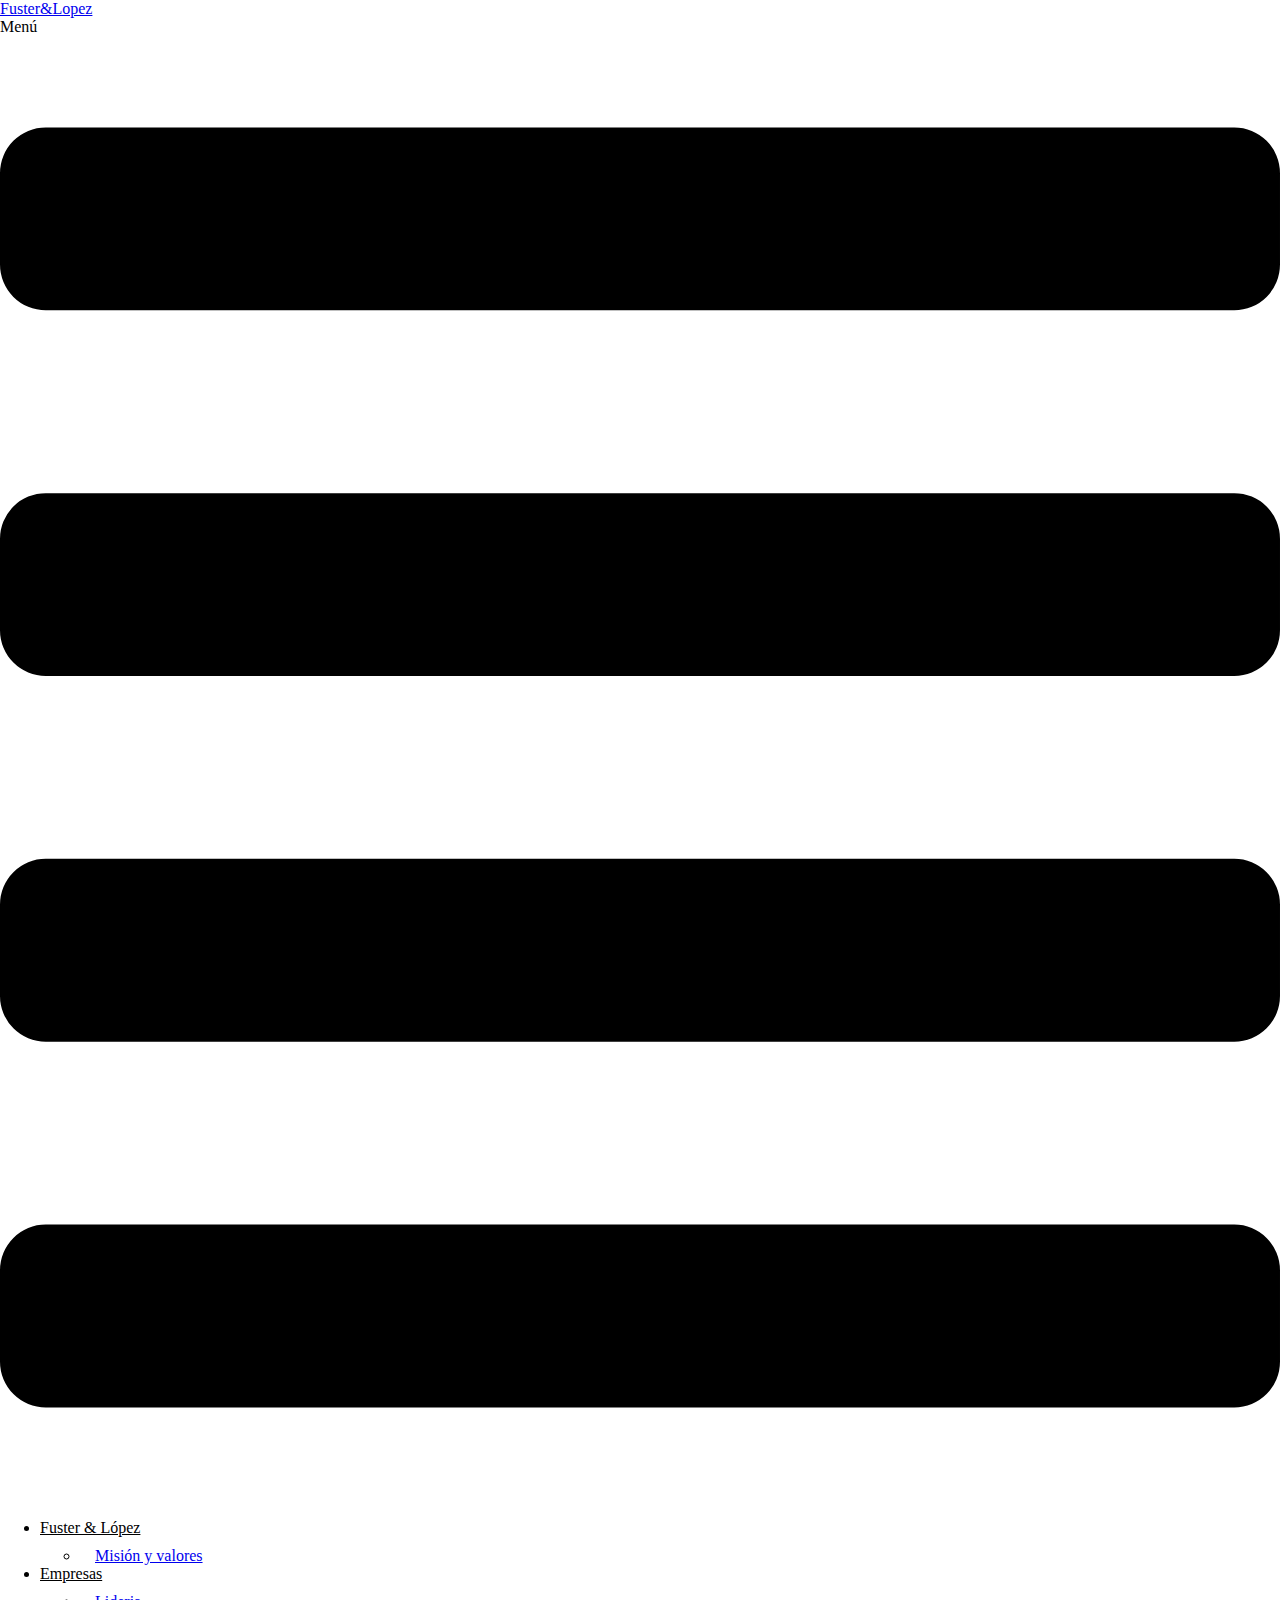
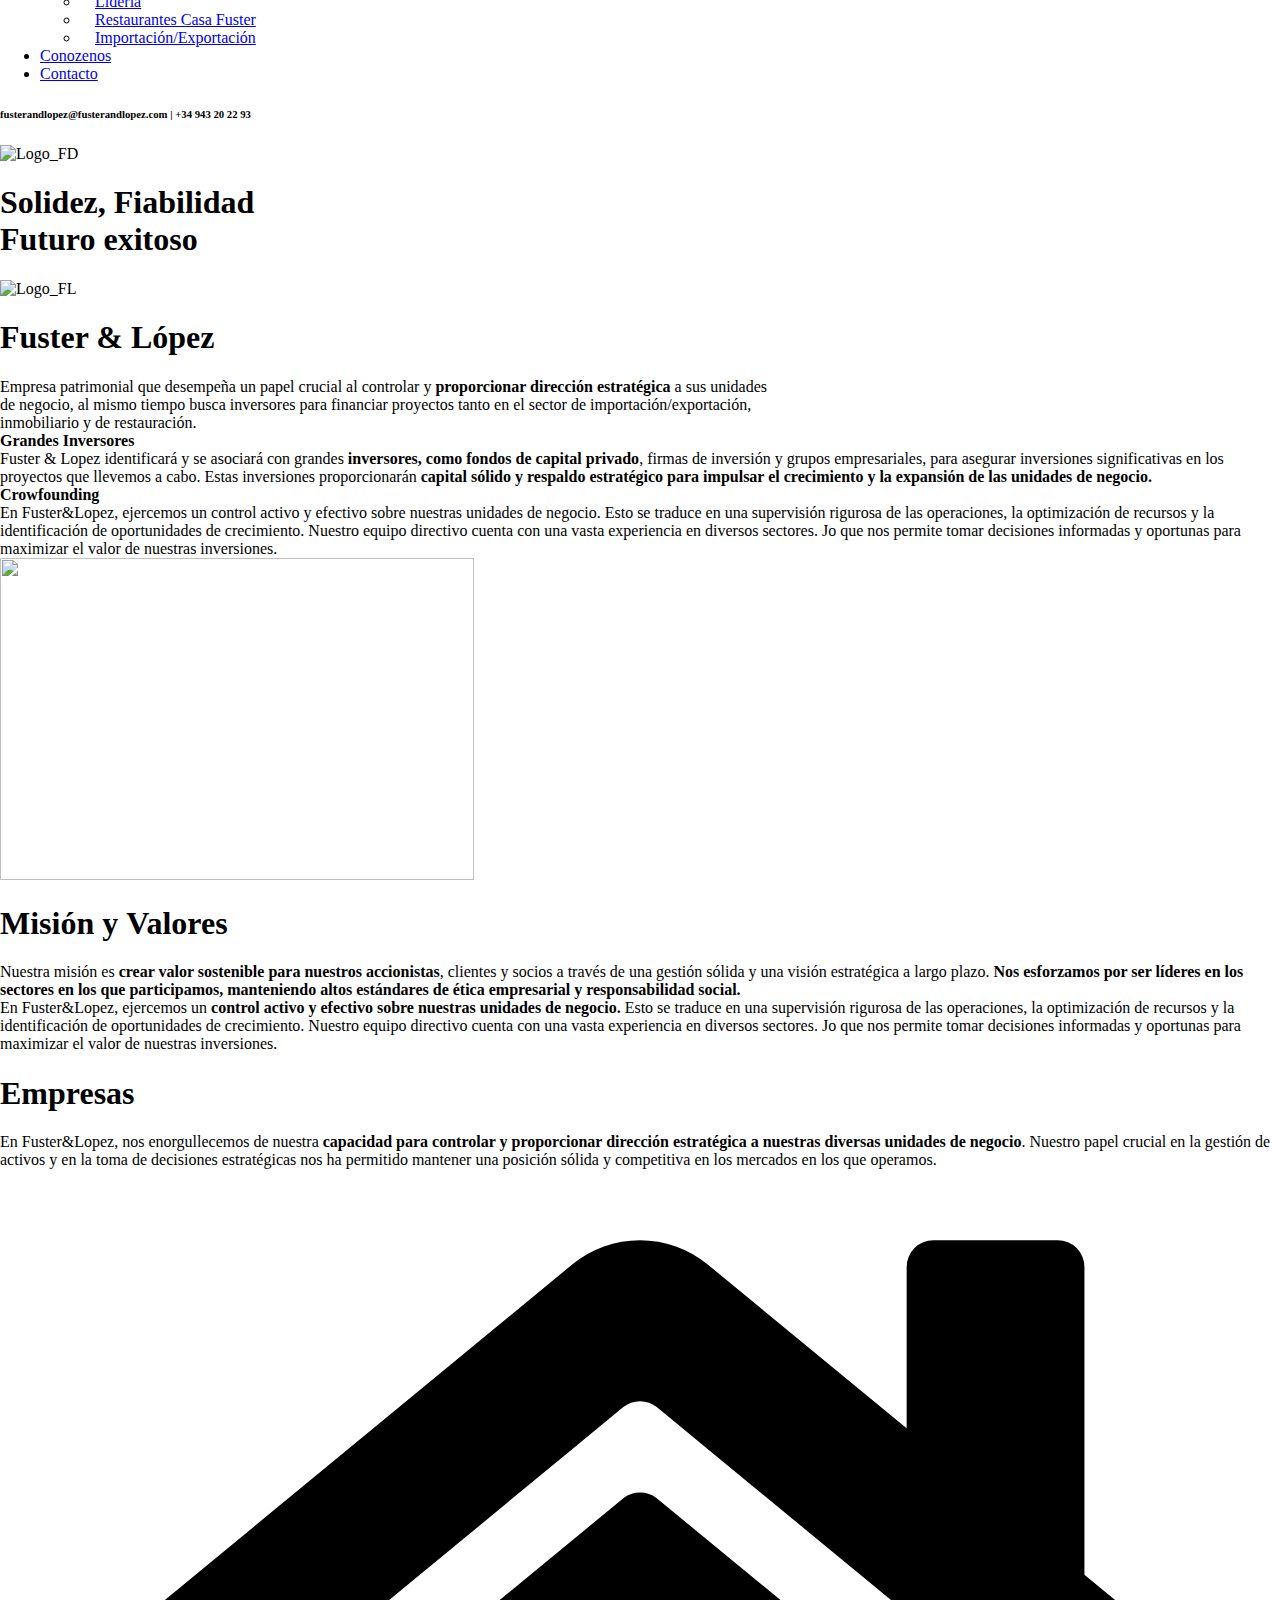
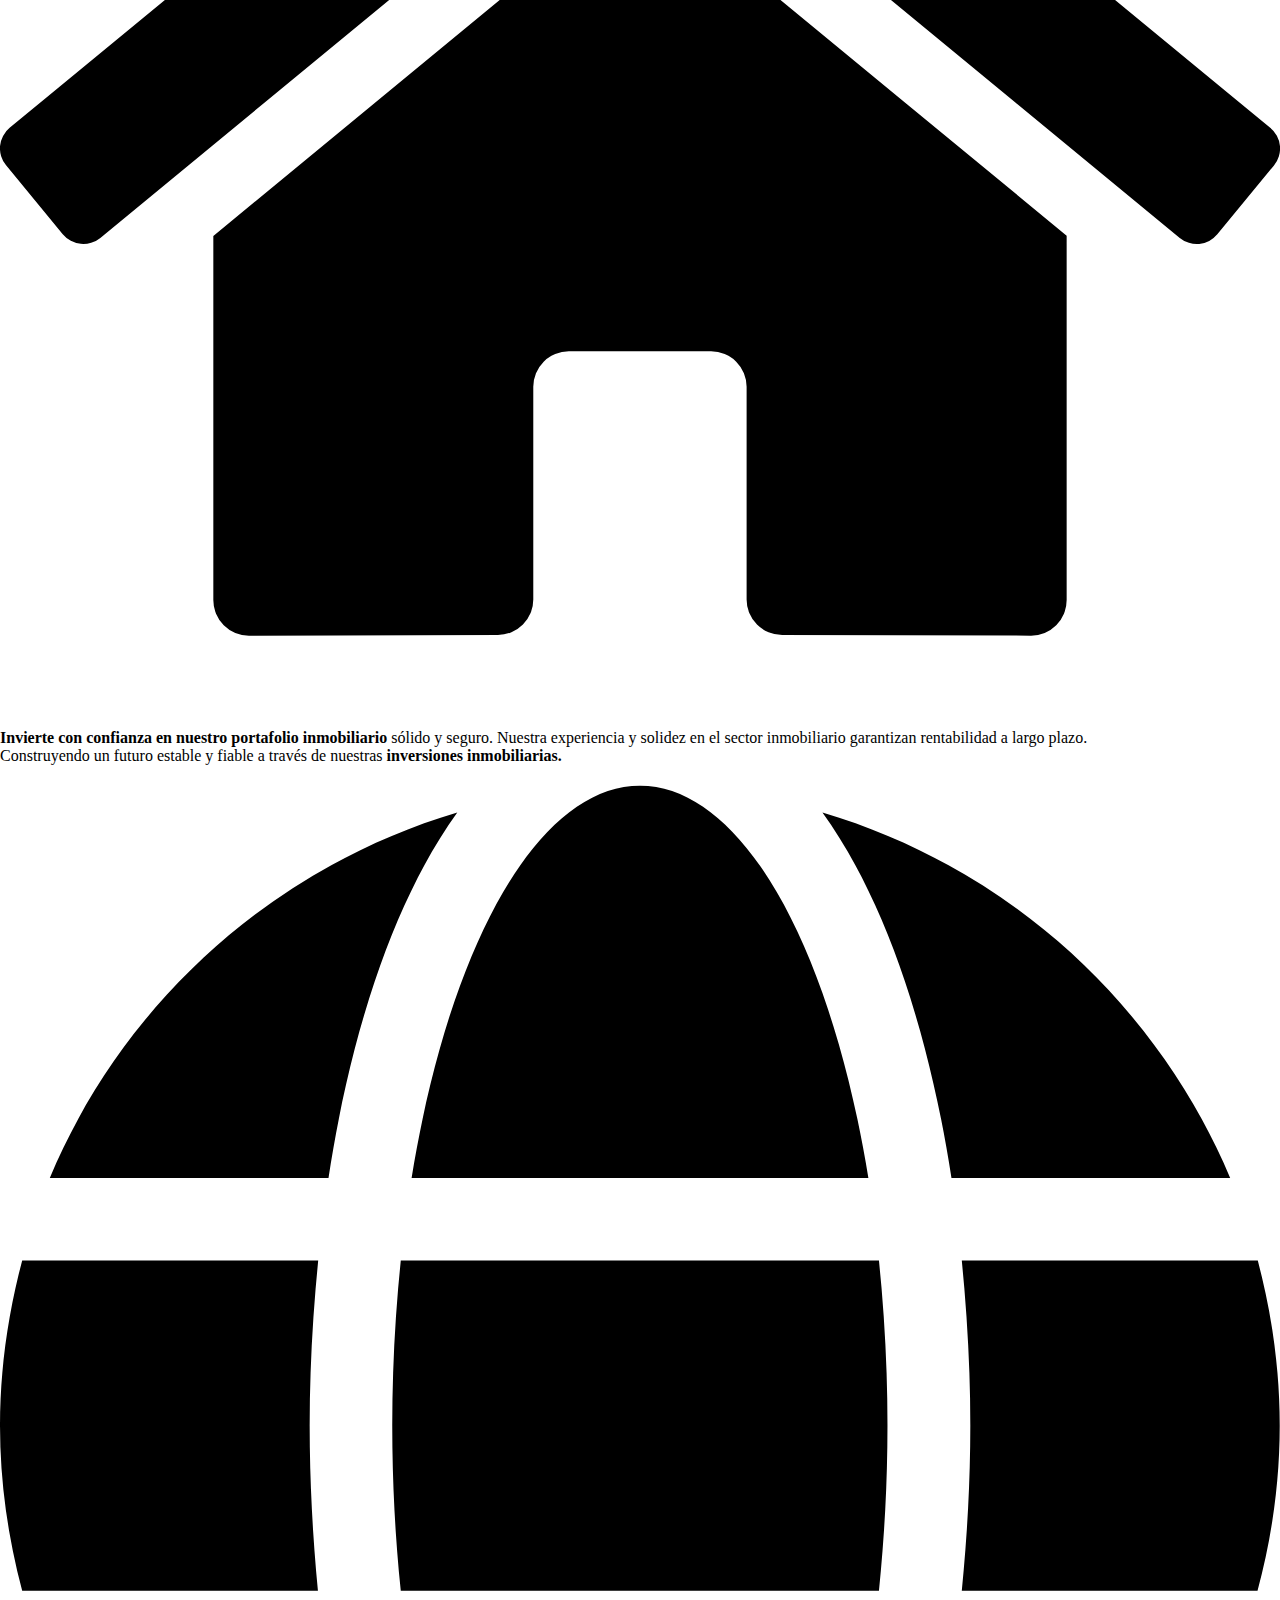
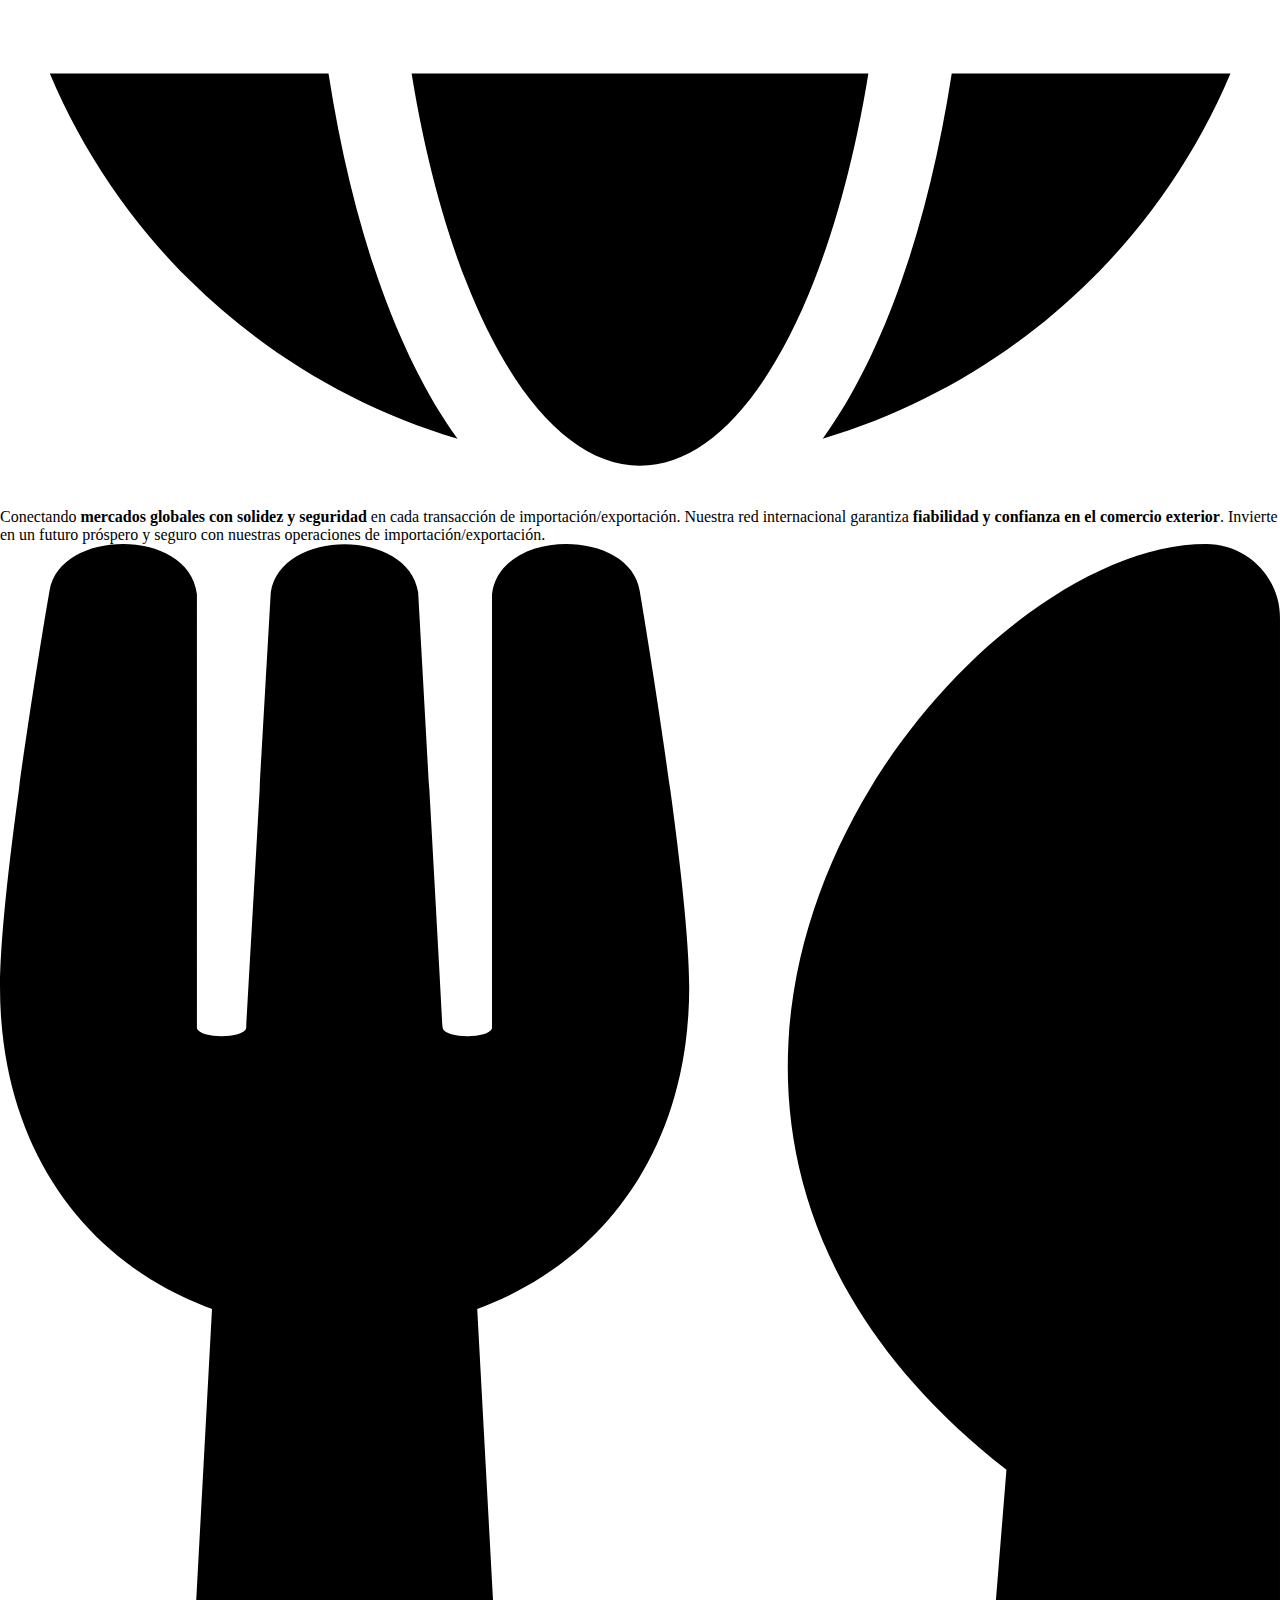
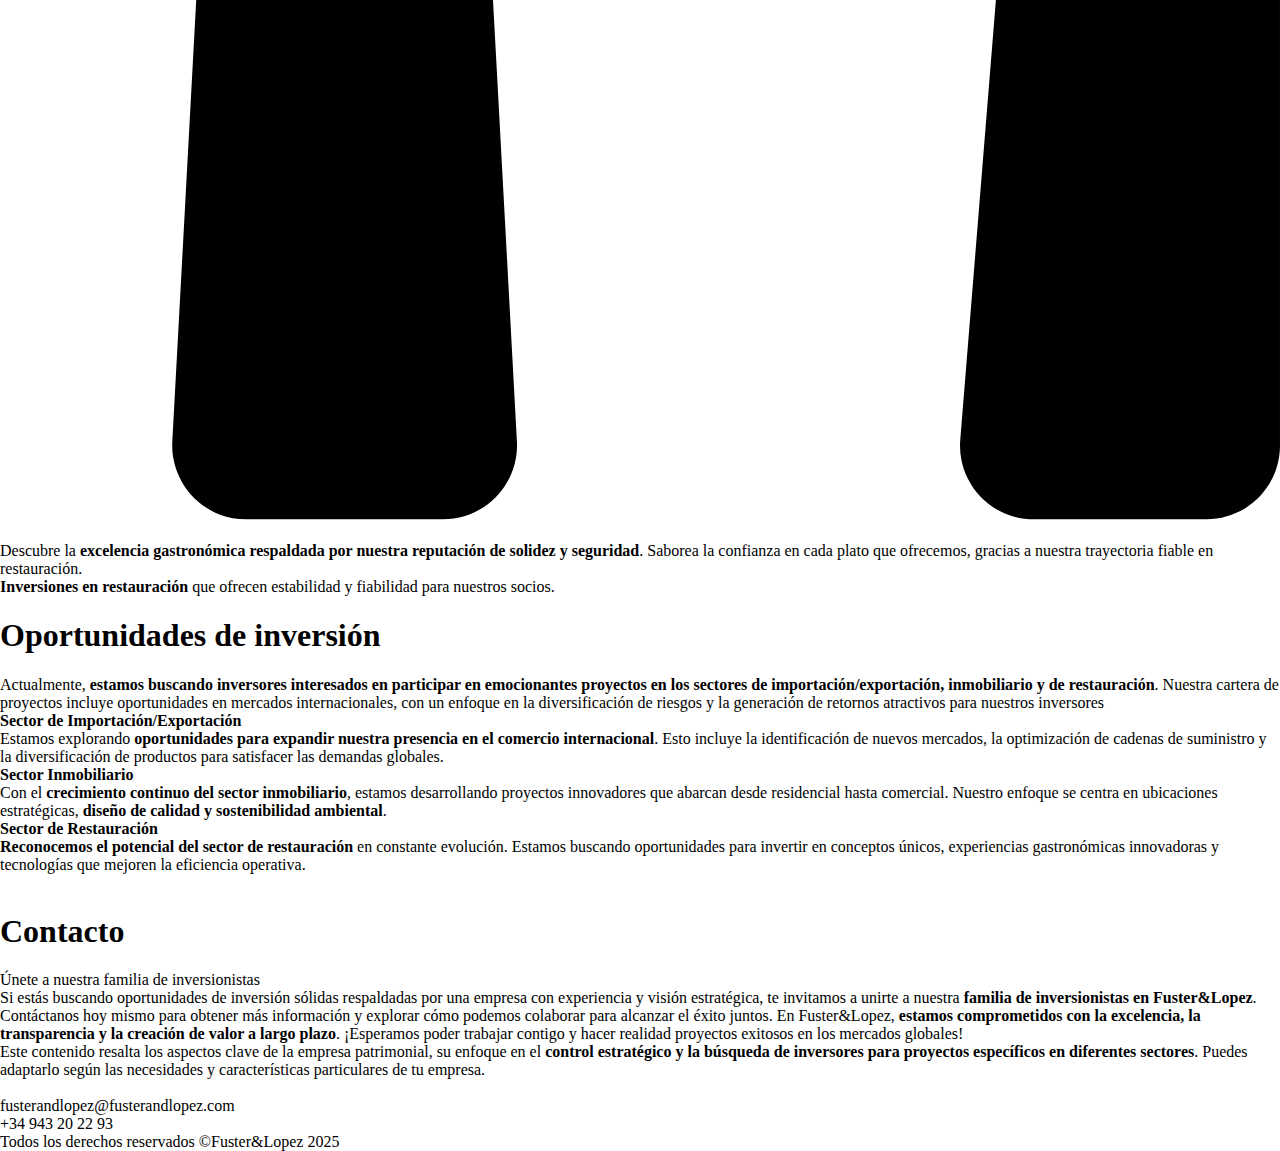
==== commit 6d366b42: "change domain" ====
--- a/index.html
+++ b/index.html
@@ -5,14 +5,14 @@
 		<title>Fuster&amp;Lopez</title>
 <meta name="robots" content="max-image-preview:large">
 	<style>img:is([sizes="auto" i], [sizes^="auto," i]) { contain-intrinsic-size: 3000px 1500px }</style>
-	<link rel="alternate" type="application/rss+xml" title="Fuster&amp;Lopez &raquo; Feed" href="https://angelgamo.github.io/fusterlopez/feed/">
-<link rel="alternate" type="application/rss+xml" title="Fuster&amp;Lopez &raquo; Feed de los comentarios" href="https://angelgamo.github.io/fusterlopez/comments/feed/">
+	<link rel="alternate" type="application/rss+xml" title="Fuster&amp;Lopez &raquo; Feed" href="https://fusterlopez.net/feed/">
+<link rel="alternate" type="application/rss+xml" title="Fuster&amp;Lopez &raquo; Feed de los comentarios" href="https://fusterlopez.net/comments/feed/">
 <script>
-window._wpemojiSettings = {"baseUrl":"https:\/\/s.w.org\/images\/core\/emoji\/15.0.3\/72x72\/","ext":".png","svgUrl":"https:\/\/s.w.org\/images\/core\/emoji\/15.0.3\/svg\/","svgExt":".svg","source":{"concatemoji":"https:\/\/angelgamo.github.io\/fusterlopez\/wp-includes\/js\/wp-emoji-release.min.js?ver=6.7.2"}};
+window._wpemojiSettings = {"baseUrl":"https:\/\/s.w.org\/images\/core\/emoji\/15.0.3\/72x72\/","ext":".png","svgUrl":"https:\/\/s.w.org\/images\/core\/emoji\/15.0.3\/svg\/","svgExt":".svg","source":{"concatemoji":"https:\/\/fusterlopez.net\/wp-includes\/js\/wp-emoji-release.min.js?ver=6.7.2"}};
 /*! This file is auto-generated */
 !function(i,n){var o,s,e;function c(e){try{var t={supportTests:e,timestamp:(new Date).valueOf()};sessionStorage.setItem(o,JSON.stringify(t))}catch(e){}}function p(e,t,n){e.clearRect(0,0,e.canvas.width,e.canvas.height),e.fillText(t,0,0);var t=new Uint32Array(e.getImageData(0,0,e.canvas.width,e.canvas.height).data),r=(e.clearRect(0,0,e.canvas.width,e.canvas.height),e.fillText(n,0,0),new Uint32Array(e.getImageData(0,0,e.canvas.width,e.canvas.height).data));return t.every(function(e,t){return e===r[t]})}function u(e,t,n){switch(t){case"flag":return n(e,"🏳️‍⚧️","🏳️​⚧️")?!1:!n(e,"🇺🇳","🇺​🇳")&&!n(e,"🏴󠁧󠁢󠁥󠁮󠁧󠁿","🏴​󠁧​󠁢​󠁥​󠁮​󠁧​󠁿");case"emoji":return!n(e,"🐦‍⬛","🐦​⬛")}return!1}function f(e,t,n){var r="undefined"!=typeof WorkerGlobalScope&&self instanceof WorkerGlobalScope?new OffscreenCanvas(300,150):i.createElement("canvas"),a=r.getContext("2d",{willReadFrequently:!0}),o=(a.textBaseline="top",a.font="600 32px Arial",{});return e.forEach(function(e){o[e]=t(a,e,n)}),o}function t(e){var t=i.createElement("script");t.src=e,t.defer=!0,i.head.appendChild(t)}"undefined"!=typeof Promise&&(o="wpEmojiSettingsSupports",s=["flag","emoji"],n.supports={everything:!0,everythingExceptFlag:!0},e=new Promise(function(e){i.addEventListener("DOMContentLoaded",e,{once:!0})}),new Promise(function(t){var n=function(){try{var e=JSON.parse(sessionStorage.getItem(o));if("object"==typeof e&&"number"==typeof e.timestamp&&(new Date).valueOf()<e.timestamp+604800&&"object"==typeof e.supportTests)return e.supportTests}catch(e){}return null}();if(!n){if("undefined"!=typeof Worker&&"undefined"!=typeof OffscreenCanvas&&"undefined"!=typeof URL&&URL.createObjectURL&&"undefined"!=typeof Blob)try{var e="postMessage("+f.toString()+"("+[JSON.stringify(s),u.toString(),p.toString()].join(",")+"));",r=new Blob([e],{type:"text/javascript"}),a=new Worker(URL.createObjectURL(r),{name:"wpTestEmojiSupports"});return void(a.onmessage=function(e){c(n=e.data),a.terminate(),t(n)})}catch(e){}c(n=f(s,u,p))}t(n)}).then(function(e){for(var t in e)n.supports[t]=e[t],n.supports.everything=n.supports.everything&&n.supports[t],"flag"!==t&&(n.supports.everythingExceptFlag=n.supports.everythingExceptFlag&&n.supports[t]);n.supports.everythingExceptFlag=n.supports.everythingExceptFlag&&!n.supports.flag,n.DOMReady=!1,n.readyCallback=function(){n.DOMReady=!0}}).then(function(){return e}).then(function(){var e;n.supports.everything||(n.readyCallback(),(e=n.source||{}).concatemoji?t(e.concatemoji):e.wpemoji&&e.twemoji&&(t(e.twemoji),t(e.wpemoji)))}))}((window,document),window._wpemojiSettings);
 </script>
-<link rel="stylesheet" id="hfe-widgets-style-css" href="https://angelgamo.github.io/fusterlopez/wp-content/plugins/header-footer-elementor/inc/widgets-css/frontend.css?ver=2.2.0" media="all">
+<link rel="stylesheet" id="hfe-widgets-style-css" href="https://fusterlopez.net/wp-content/plugins/header-footer-elementor/inc/widgets-css/frontend.css?ver=2.2.0" media="all">
 <style id="wp-emoji-styles-inline-css">img.wp-smiley, img.emoji {
 		display: inline !important;
 		border: none !important;
@@ -26,39 +26,39 @@
 	}</style>
 <style id="global-styles-inline-css">:root{--wp--preset--aspect-ratio--square: 1;--wp--preset--aspect-ratio--4-3: 4/3;--wp--preset--aspect-ratio--3-4: 3/4;--wp--preset--aspect-ratio--3-2: 3/2;--wp--preset--aspect-ratio--2-3: 2/3;--wp--preset--aspect-ratio--16-9: 16/9;--wp--preset--aspect-ratio--9-16: 9/16;--wp--preset--color--black: #000000;--wp--preset--color--cyan-bluish-gray: #abb8c3;--wp--preset--color--white: #ffffff;--wp--preset--color--pale-pink: #f78da7;--wp--preset--color--vivid-red: #cf2e2e;--wp--preset--color--luminous-vivid-orange: #ff6900;--wp--preset--color--luminous-vivid-amber: #fcb900;--wp--preset--color--light-green-cyan: #7bdcb5;--wp--preset--color--vivid-green-cyan: #00d084;--wp--preset--color--pale-cyan-blue: #8ed1fc;--wp--preset--color--vivid-cyan-blue: #0693e3;--wp--preset--color--vivid-purple: #9b51e0;--wp--preset--gradient--vivid-cyan-blue-to-vivid-purple: linear-gradient(135deg,rgba(6,147,227,1) 0%,rgb(155,81,224) 100%);--wp--preset--gradient--light-green-cyan-to-vivid-green-cyan: linear-gradient(135deg,rgb(122,220,180) 0%,rgb(0,208,130) 100%);--wp--preset--gradient--luminous-vivid-amber-to-luminous-vivid-orange: linear-gradient(135deg,rgba(252,185,0,1) 0%,rgba(255,105,0,1) 100%);--wp--preset--gradient--luminous-vivid-orange-to-vivid-red: linear-gradient(135deg,rgba(255,105,0,1) 0%,rgb(207,46,46) 100%);--wp--preset--gradient--very-light-gray-to-cyan-bluish-gray: linear-gradient(135deg,rgb(238,238,238) 0%,rgb(169,184,195) 100%);--wp--preset--gradient--cool-to-warm-spectrum: linear-gradient(135deg,rgb(74,234,220) 0%,rgb(151,120,209) 20%,rgb(207,42,186) 40%,rgb(238,44,130) 60%,rgb(251,105,98) 80%,rgb(254,248,76) 100%);--wp--preset--gradient--blush-light-purple: linear-gradient(135deg,rgb(255,206,236) 0%,rgb(152,150,240) 100%);--wp--preset--gradient--blush-bordeaux: linear-gradient(135deg,rgb(254,205,165) 0%,rgb(254,45,45) 50%,rgb(107,0,62) 100%);--wp--preset--gradient--luminous-dusk: linear-gradient(135deg,rgb(255,203,112) 0%,rgb(199,81,192) 50%,rgb(65,88,208) 100%);--wp--preset--gradient--pale-ocean: linear-gradient(135deg,rgb(255,245,203) 0%,rgb(182,227,212) 50%,rgb(51,167,181) 100%);--wp--preset--gradient--electric-grass: linear-gradient(135deg,rgb(202,248,128) 0%,rgb(113,206,126) 100%);--wp--preset--gradient--midnight: linear-gradient(135deg,rgb(2,3,129) 0%,rgb(40,116,252) 100%);--wp--preset--font-size--small: 13px;--wp--preset--font-size--medium: 20px;--wp--preset--font-size--large: 36px;--wp--preset--font-size--x-large: 42px;--wp--preset--spacing--20: 0.44rem;--wp--preset--spacing--30: 0.67rem;--wp--preset--spacing--40: 1rem;--wp--preset--spacing--50: 1.5rem;--wp--preset--spacing--60: 2.25rem;--wp--preset--spacing--70: 3.38rem;--wp--preset--spacing--80: 5.06rem;--wp--preset--shadow--natural: 6px 6px 9px rgba(0, 0, 0, 0.2);--wp--preset--shadow--deep: 12px 12px 50px rgba(0, 0, 0, 0.4);--wp--preset--shadow--sharp: 6px 6px 0px rgba(0, 0, 0, 0.2);--wp--preset--shadow--outlined: 6px 6px 0px -3px rgba(255, 255, 255, 1), 6px 6px rgba(0, 0, 0, 1);--wp--preset--shadow--crisp: 6px 6px 0px rgba(0, 0, 0, 1);}:root { --wp--style--global--content-size: 800px;--wp--style--global--wide-size: 1200px; }:where(body) { margin: 0; }.wp-site-blocks > .alignleft { float: left; margin-right: 2em; }.wp-site-blocks > .alignright { float: right; margin-left: 2em; }.wp-site-blocks > .aligncenter { justify-content: center; margin-left: auto; margin-right: auto; }:where(.wp-site-blocks) > * { margin-block-start: 24px; margin-block-end: 0; }:where(.wp-site-blocks) > :first-child { margin-block-start: 0; }:where(.wp-site-blocks) > :last-child { margin-block-end: 0; }:root { --wp--style--block-gap: 24px; }:root :where(.is-layout-flow) > :first-child{margin-block-start: 0;}:root :where(.is-layout-flow) > :last-child{margin-block-end: 0;}:root :where(.is-layout-flow) > *{margin-block-start: 24px;margin-block-end: 0;}:root :where(.is-layout-constrained) > :first-child{margin-block-start: 0;}:root :where(.is-layout-constrained) > :last-child{margin-block-end: 0;}:root :where(.is-layout-constrained) > *{margin-block-start: 24px;margin-block-end: 0;}:root :where(.is-layout-flex){gap: 24px;}:root :where(.is-layout-grid){gap: 24px;}.is-layout-flow > .alignleft{float: left;margin-inline-start: 0;margin-inline-end: 2em;}.is-layout-flow > .alignright{float: right;margin-inline-start: 2em;margin-inline-end: 0;}.is-layout-flow > .aligncenter{margin-left: auto !important;margin-right: auto !important;}.is-layout-constrained > .alignleft{float: left;margin-inline-start: 0;margin-inline-end: 2em;}.is-layout-constrained > .alignright{float: right;margin-inline-start: 2em;margin-inline-end: 0;}.is-layout-constrained > .aligncenter{margin-left: auto !important;margin-right: auto !important;}.is-layout-constrained > :where(:not(.alignleft):not(.alignright):not(.alignfull)){max-width: var(--wp--style--global--content-size);margin-left: auto !important;margin-right: auto !important;}.is-layout-constrained > .alignwide{max-width: var(--wp--style--global--wide-size);}body .is-layout-flex{display: flex;}.is-layout-flex{flex-wrap: wrap;align-items: center;}.is-layout-flex > :is(*, div){margin: 0;}body .is-layout-grid{display: grid;}.is-layout-grid > :is(*, div){margin: 0;}body{padding-top: 0px;padding-right: 0px;padding-bottom: 0px;padding-left: 0px;}a:where(:not(.wp-element-button)){text-decoration: underline;}:root :where(.wp-element-button, .wp-block-button__link){background-color: #32373c;border-width: 0;color: #fff;font-family: inherit;font-size: inherit;line-height: inherit;padding: calc(0.667em + 2px) calc(1.333em + 2px);text-decoration: none;}.has-black-color{color: var(--wp--preset--color--black) !important;}.has-cyan-bluish-gray-color{color: var(--wp--preset--color--cyan-bluish-gray) !important;}.has-white-color{color: var(--wp--preset--color--white) !important;}.has-pale-pink-color{color: var(--wp--preset--color--pale-pink) !important;}.has-vivid-red-color{color: var(--wp--preset--color--vivid-red) !important;}.has-luminous-vivid-orange-color{color: var(--wp--preset--color--luminous-vivid-orange) !important;}.has-luminous-vivid-amber-color{color: var(--wp--preset--color--luminous-vivid-amber) !important;}.has-light-green-cyan-color{color: var(--wp--preset--color--light-green-cyan) !important;}.has-vivid-green-cyan-color{color: var(--wp--preset--color--vivid-green-cyan) !important;}.has-pale-cyan-blue-color{color: var(--wp--preset--color--pale-cyan-blue) !important;}.has-vivid-cyan-blue-color{color: var(--wp--preset--color--vivid-cyan-blue) !important;}.has-vivid-purple-color{color: var(--wp--preset--color--vivid-purple) !important;}.has-black-background-color{background-color: var(--wp--preset--color--black) !important;}.has-cyan-bluish-gray-background-color{background-color: var(--wp--preset--color--cyan-bluish-gray) !important;}.has-white-background-color{background-color: var(--wp--preset--color--white) !important;}.has-pale-pink-background-color{background-color: var(--wp--preset--color--pale-pink) !important;}.has-vivid-red-background-color{background-color: var(--wp--preset--color--vivid-red) !important;}.has-luminous-vivid-orange-background-color{background-color: var(--wp--preset--color--luminous-vivid-orange) !important;}.has-luminous-vivid-amber-background-color{background-color: var(--wp--preset--color--luminous-vivid-amber) !important;}.has-light-green-cyan-background-color{background-color: var(--wp--preset--color--light-green-cyan) !important;}.has-vivid-green-cyan-background-color{background-color: var(--wp--preset--color--vivid-green-cyan) !important;}.has-pale-cyan-blue-background-color{background-color: var(--wp--preset--color--pale-cyan-blue) !important;}.has-vivid-cyan-blue-background-color{background-color: var(--wp--preset--color--vivid-cyan-blue) !important;}.has-vivid-purple-background-color{background-color: var(--wp--preset--color--vivid-purple) !important;}.has-black-border-color{border-color: var(--wp--preset--color--black) !important;}.has-cyan-bluish-gray-border-color{border-color: var(--wp--preset--color--cyan-bluish-gray) !important;}.has-white-border-color{border-color: var(--wp--preset--color--white) !important;}.has-pale-pink-border-color{border-color: var(--wp--preset--color--pale-pink) !important;}.has-vivid-red-border-color{border-color: var(--wp--preset--color--vivid-red) !important;}.has-luminous-vivid-orange-border-color{border-color: var(--wp--preset--color--luminous-vivid-orange) !important;}.has-luminous-vivid-amber-border-color{border-color: var(--wp--preset--color--luminous-vivid-amber) !important;}.has-light-green-cyan-border-color{border-color: var(--wp--preset--color--light-green-cyan) !important;}.has-vivid-green-cyan-border-color{border-color: var(--wp--preset--color--vivid-green-cyan) !important;}.has-pale-cyan-blue-border-color{border-color: var(--wp--preset--color--pale-cyan-blue) !important;}.has-vivid-cyan-blue-border-color{border-color: var(--wp--preset--color--vivid-cyan-blue) !important;}.has-vivid-purple-border-color{border-color: var(--wp--preset--color--vivid-purple) !important;}.has-vivid-cyan-blue-to-vivid-purple-gradient-background{background: var(--wp--preset--gradient--vivid-cyan-blue-to-vivid-purple) !important;}.has-light-green-cyan-to-vivid-green-cyan-gradient-background{background: var(--wp--preset--gradient--light-green-cyan-to-vivid-green-cyan) !important;}.has-luminous-vivid-amber-to-luminous-vivid-orange-gradient-background{background: var(--wp--preset--gradient--luminous-vivid-amber-to-luminous-vivid-orange) !important;}.has-luminous-vivid-orange-to-vivid-red-gradient-background{background: var(--wp--preset--gradient--luminous-vivid-orange-to-vivid-red) !important;}.has-very-light-gray-to-cyan-bluish-gray-gradient-background{background: var(--wp--preset--gradient--very-light-gray-to-cyan-bluish-gray) !important;}.has-cool-to-warm-spectrum-gradient-background{background: var(--wp--preset--gradient--cool-to-warm-spectrum) !important;}.has-blush-light-purple-gradient-background{background: var(--wp--preset--gradient--blush-light-purple) !important;}.has-blush-bordeaux-gradient-background{background: var(--wp--preset--gradient--blush-bordeaux) !important;}.has-luminous-dusk-gradient-background{background: var(--wp--preset--gradient--luminous-dusk) !important;}.has-pale-ocean-gradient-background{background: var(--wp--preset--gradient--pale-ocean) !important;}.has-electric-grass-gradient-background{background: var(--wp--preset--gradient--electric-grass) !important;}.has-midnight-gradient-background{background: var(--wp--preset--gradient--midnight) !important;}.has-small-font-size{font-size: var(--wp--preset--font-size--small) !important;}.has-medium-font-size{font-size: var(--wp--preset--font-size--medium) !important;}.has-large-font-size{font-size: var(--wp--preset--font-size--large) !important;}.has-x-large-font-size{font-size: var(--wp--preset--font-size--x-large) !important;}
 :root :where(.wp-block-pullquote){font-size: 1.5em;line-height: 1.6;}</style>
-<link rel="stylesheet" id="hfe-style-css" href="https://angelgamo.github.io/fusterlopez/wp-content/plugins/header-footer-elementor/assets/css/header-footer-elementor.css?ver=2.2.0" media="all">
-<link rel="stylesheet" id="elementor-frontend-css" href="https://angelgamo.github.io/fusterlopez/wp-content/plugins/elementor/assets/css/frontend.min.css?ver=3.27.6" media="all">
-<link rel="stylesheet" id="elementor-post-5-css" href="https://angelgamo.github.io/fusterlopez/wp-content/uploads/elementor/css/post-5.css?ver=1741302979" media="all">
-<link rel="stylesheet" id="widget-image-css" href="https://angelgamo.github.io/fusterlopez/wp-content/plugins/elementor/assets/css/widget-image.min.css?ver=3.27.6" media="all">
-<link rel="stylesheet" id="widget-text-editor-css" href="https://angelgamo.github.io/fusterlopez/wp-content/plugins/elementor/assets/css/widget-text-editor.min.css?ver=3.27.6" media="all">
-<link rel="stylesheet" id="widget-spacer-css" href="https://angelgamo.github.io/fusterlopez/wp-content/plugins/elementor/assets/css/widget-spacer.min.css?ver=3.27.6" media="all">
-<link rel="stylesheet" id="elementor-post-32-css" href="https://angelgamo.github.io/fusterlopez/wp-content/uploads/elementor/css/post-32.css?ver=1741305695" media="all">
-<link rel="stylesheet" id="elementor-post-41-css" href="https://angelgamo.github.io/fusterlopez/wp-content/uploads/elementor/css/post-41.css?ver=1741305852" media="all">
-<link rel="stylesheet" id="elementor-post-322-css" href="https://angelgamo.github.io/fusterlopez/wp-content/uploads/elementor/css/post-322.css?ver=1741304388" media="all">
-<link rel="stylesheet" id="hello-elementor-css" href="https://angelgamo.github.io/fusterlopez/wp-content/themes/hello-elementor/style.min.css?ver=3.3.0" media="all">
-<link rel="stylesheet" id="hello-elementor-theme-style-css" href="https://angelgamo.github.io/fusterlopez/wp-content/themes/hello-elementor/theme.min.css?ver=3.3.0" media="all">
-<link rel="stylesheet" id="hello-elementor-header-footer-css" href="https://angelgamo.github.io/fusterlopez/wp-content/themes/hello-elementor/header-footer.min.css?ver=3.3.0" media="all">
-<link rel="stylesheet" id="hfe-elementor-icons-css" href="https://angelgamo.github.io/fusterlopez/wp-content/plugins/elementor/assets/lib/eicons/css/elementor-icons.min.css?ver=5.34.0" media="all">
-<link rel="stylesheet" id="hfe-icons-list-css" href="https://angelgamo.github.io/fusterlopez/wp-content/plugins/elementor/assets/css/widget-icon-list.min.css?ver=3.24.3" media="all">
-<link rel="stylesheet" id="hfe-social-icons-css" href="https://angelgamo.github.io/fusterlopez/wp-content/plugins/elementor/assets/css/widget-social-icons.min.css?ver=3.24.0" media="all">
-<link rel="stylesheet" id="hfe-social-share-icons-brands-css" href="https://angelgamo.github.io/fusterlopez/wp-content/plugins/elementor/assets/lib/font-awesome/css/brands.css?ver=5.15.3" media="all">
-<link rel="stylesheet" id="hfe-social-share-icons-fontawesome-css" href="https://angelgamo.github.io/fusterlopez/wp-content/plugins/elementor/assets/lib/font-awesome/css/fontawesome.css?ver=5.15.3" media="all">
-<link rel="stylesheet" id="hfe-nav-menu-icons-css" href="https://angelgamo.github.io/fusterlopez/wp-content/plugins/elementor/assets/lib/font-awesome/css/solid.css?ver=5.15.3" media="all">
+<link rel="stylesheet" id="hfe-style-css" href="https://fusterlopez.net/wp-content/plugins/header-footer-elementor/assets/css/header-footer-elementor.css?ver=2.2.0" media="all">
+<link rel="stylesheet" id="elementor-frontend-css" href="https://fusterlopez.net/wp-content/plugins/elementor/assets/css/frontend.min.css?ver=3.27.6" media="all">
+<link rel="stylesheet" id="elementor-post-5-css" href="https://fusterlopez.net/wp-content/uploads/elementor/css/post-5.css?ver=1741302979" media="all">
+<link rel="stylesheet" id="widget-image-css" href="https://fusterlopez.net/wp-content/plugins/elementor/assets/css/widget-image.min.css?ver=3.27.6" media="all">
+<link rel="stylesheet" id="widget-text-editor-css" href="https://fusterlopez.net/wp-content/plugins/elementor/assets/css/widget-text-editor.min.css?ver=3.27.6" media="all">
+<link rel="stylesheet" id="widget-spacer-css" href="https://fusterlopez.net/wp-content/plugins/elementor/assets/css/widget-spacer.min.css?ver=3.27.6" media="all">
+<link rel="stylesheet" id="elementor-post-32-css" href="https://fusterlopez.net/wp-content/uploads/elementor/css/post-32.css?ver=1741305695" media="all">
+<link rel="stylesheet" id="elementor-post-41-css" href="https://fusterlopez.net/wp-content/uploads/elementor/css/post-41.css?ver=1741305852" media="all">
+<link rel="stylesheet" id="elementor-post-322-css" href="https://fusterlopez.net/wp-content/uploads/elementor/css/post-322.css?ver=1741304388" media="all">
+<link rel="stylesheet" id="hello-elementor-css" href="https://fusterlopez.net/wp-content/themes/hello-elementor/style.min.css?ver=3.3.0" media="all">
+<link rel="stylesheet" id="hello-elementor-theme-style-css" href="https://fusterlopez.net/wp-content/themes/hello-elementor/theme.min.css?ver=3.3.0" media="all">
+<link rel="stylesheet" id="hello-elementor-header-footer-css" href="https://fusterlopez.net/wp-content/themes/hello-elementor/header-footer.min.css?ver=3.3.0" media="all">
+<link rel="stylesheet" id="hfe-elementor-icons-css" href="https://fusterlopez.net/wp-content/plugins/elementor/assets/lib/eicons/css/elementor-icons.min.css?ver=5.34.0" media="all">
+<link rel="stylesheet" id="hfe-icons-list-css" href="https://fusterlopez.net/wp-content/plugins/elementor/assets/css/widget-icon-list.min.css?ver=3.24.3" media="all">
+<link rel="stylesheet" id="hfe-social-icons-css" href="https://fusterlopez.net/wp-content/plugins/elementor/assets/css/widget-social-icons.min.css?ver=3.24.0" media="all">
+<link rel="stylesheet" id="hfe-social-share-icons-brands-css" href="https://fusterlopez.net/wp-content/plugins/elementor/assets/lib/font-awesome/css/brands.css?ver=5.15.3" media="all">
+<link rel="stylesheet" id="hfe-social-share-icons-fontawesome-css" href="https://fusterlopez.net/wp-content/plugins/elementor/assets/lib/font-awesome/css/fontawesome.css?ver=5.15.3" media="all">
+<link rel="stylesheet" id="hfe-nav-menu-icons-css" href="https://fusterlopez.net/wp-content/plugins/elementor/assets/lib/font-awesome/css/solid.css?ver=5.15.3" media="all">
 <link rel="stylesheet" id="google-fonts-1-css" href="https://fonts.googleapis.com/css?family=Playfair+Display%3A100%2C100italic%2C200%2C200italic%2C300%2C300italic%2C400%2C400italic%2C500%2C500italic%2C600%2C600italic%2C700%2C700italic%2C800%2C800italic%2C900%2C900italic%7CPoppins%3A100%2C100italic%2C200%2C200italic%2C300%2C300italic%2C400%2C400italic%2C500%2C500italic%2C600%2C600italic%2C700%2C700italic%2C800%2C800italic%2C900%2C900italic&#038;display=swap&#038;ver=6.7.2" media="all">
 <link rel="preconnect" href="https://fonts.gstatic.com/" crossorigin>
-<script src="https://angelgamo.github.io/fusterlopez/wp-includes/js/jquery/jquery.min.js?ver=3.7.1" id="jquery-core-js"></script>
-<script src="https://angelgamo.github.io/fusterlopez/wp-includes/js/jquery/jquery-migrate.min.js?ver=3.4.1" id="jquery-migrate-js"></script>
+<script src="https://fusterlopez.net/wp-includes/js/jquery/jquery.min.js?ver=3.7.1" id="jquery-core-js"></script>
+<script src="https://fusterlopez.net/wp-includes/js/jquery/jquery-migrate.min.js?ver=3.4.1" id="jquery-migrate-js"></script>
 <script id="jquery-js-after">
 !function($){"use strict";$(document).ready(function(){$(this).scrollTop()>100&&$(".hfe-scroll-to-top-wrap").removeClass("hfe-scroll-to-top-hide"),$(window).scroll(function(){$(this).scrollTop()<100?$(".hfe-scroll-to-top-wrap").fadeOut(300):$(".hfe-scroll-to-top-wrap").fadeIn(300)}),$(".hfe-scroll-to-top-wrap").on("click",function(){$("html, body").animate({scrollTop:0},300);return!1})})}(jQuery);
 </script>
-<link rel="https://api.w.org/" href="https://angelgamo.github.io/fusterlopez/wp-json/">
-<link rel="alternate" title="JSON" type="application/json" href="https://angelgamo.github.io/fusterlopez/wp-json/wp/v2/pages/32">
-<link rel="EditURI" type="application/rsd+xml" title="RSD" href="https://angelgamo.github.io/fusterlopez/xmlrpc.php?rsd">
+<link rel="https://api.w.org/" href="https://fusterlopez.net/wp-json/">
+<link rel="alternate" title="JSON" type="application/json" href="https://fusterlopez.net/wp-json/wp/v2/pages/32">
+<link rel="EditURI" type="application/rsd+xml" title="RSD" href="https://fusterlopez.net/xmlrpc.php?rsd">
 <meta name="generator" content="WordPress 6.7.2">
-<link rel="canonical" href="https://angelgamo.github.io/fusterlopez/">
-<link rel="shortlink" href="https://angelgamo.github.io/fusterlopez/">
-<link rel="alternate" title="oEmbed (JSON)" type="application/json+oembed" href="https://angelgamo.github.io/fusterlopez/wp-json/oembed/1.0/embed?url=https%3A%2F%2Fhttps%3A%2F%2Fangelgamo.github.io%2Ffusterlopez%2F">
-<link rel="alternate" title="oEmbed (XML)" type="text/xml+oembed" href="https://angelgamo.github.io/fusterlopez/wp-json/oembed/1.0/embed?url=https%3A%2F%2Fhttps%3A%2F%2Fangelgamo.github.io%2Ffusterlopez%2F#038;format=xml">
+<link rel="canonical" href="https://fusterlopez.net/">
+<link rel="shortlink" href="https://fusterlopez.net/">
+<link rel="alternate" title="oEmbed (JSON)" type="application/json+oembed" href="https://fusterlopez.net/wp-json/oembed/1.0/embed?url=https%3A%2F%2Fhttps%3A%2F%2Ffusterlopez.net%2F">
+<link rel="alternate" title="oEmbed (XML)" type="text/xml+oembed" href="https://fusterlopez.net/wp-json/oembed/1.0/embed?url=https%3A%2F%2Fhttps%3A%2F%2Ffusterlopez.net%2F#038;format=xml">
 <meta name="generator" content="Elementor 3.27.6; features: e_font_icon_svg, additional_custom_breakpoints, e_element_cache; settings: css_print_method-external, google_font-enabled, font_display-swap">
 			<style>.e-con.e-parent:nth-of-type(n+4):not(.e-lazyloaded):not(.e-no-lazyload),
 				.e-con.e-parent:nth-of-type(n+4):not(.e-lazyloaded):not(.e-no-lazyload) * {
@@ -104,7 +104,7 @@
 </head>
 <body class="home page-template page-template-elementor_canvas page page-id-32 wp-embed-responsive ehf-header ehf-footer ehf-template-hello-elementor ehf-stylesheet-hello-elementor theme-default elementor-default elementor-template-canvas elementor-kit-5 elementor-page elementor-page-32">
 			<header id="masthead" itemscope="itemscope" itemtype="https://schema.org/WPHeader">
-			<p class="main-title bhf-hidden" itemprop="headline"><a href="https://angelgamo.github.io/fusterlopez/" title="Fuster&amp;Lopez" rel="home">Fuster&amp;Lopez</a></p>
+			<p class="main-title bhf-hidden" itemprop="headline"><a href="https://fusterlopez.net/" title="Fuster&amp;Lopez" rel="home">Fuster&amp;Lopez</a></p>
 					<div data-elementor-type="wp-post" data-elementor-id="41" class="elementor elementor-41">
 				<div class="elementor-element elementor-element-0f1f17e e-flex e-con-boxed e-con e-parent" data-id="0f1f17e" data-element_type="container" data-settings="{&quot;background_background&quot;:&quot;classic&quot;,&quot;position&quot;:&quot;absolute&quot;}">
 					<div class="e-con-inner">
@@ -157,7 +157,7 @@
 					<div class="e-con-inner">
 				<div class="elementor-element elementor-element-d50c02b elementor-widget elementor-widget-image" data-id="d50c02b" data-element_type="widget" data-widget_type="image.default">
 				<div class="elementor-widget-container">
-															<img decoding="async" src="https://angelgamo.github.io/fusterlopez/wp-content/uploads/elementor/thumbs/Logo_FD-r2hevfjjvsjgz1i4wmgg7w5llte9jh9o7wlw9yvei8.png" title="Logo_FD" alt="Logo_FD" loading="lazy">															</div>
+															<img decoding="async" src="https://fusterlopez.net/wp-content/uploads/elementor/thumbs/Logo_FD-r2hevfjjvsjgz1i4wmgg7w5llte9jh9o7wlw9yvei8.png" title="Logo_FD" alt="Logo_FD" loading="lazy">															</div>
 				</div>
 				<div class="elementor-element elementor-element-501b9dc elementor-widget elementor-widget-text-editor" data-id="501b9dc" data-element_type="widget" data-widget_type="text-editor.default">
 				<div class="elementor-widget-container">
@@ -172,7 +172,7 @@
 		<div class="elementor-element elementor-element-b381cb4 e-con-full e-flex e-con e-child" data-id="b381cb4" data-element_type="container" data-settings="{&quot;position&quot;:&quot;absolute&quot;}">
 				<div class="elementor-element elementor-element-ac28090 elementor-widget elementor-widget-image" data-id="ac28090" data-element_type="widget" data-widget_type="image.default">
 				<div class="elementor-widget-container">
-															<img decoding="async" src="https://angelgamo.github.io/fusterlopez/wp-content/uploads/elementor/thumbs/Logo_FL-r2hepvbvmarljzcs9gmulc5w3i5xx5c1ix0gvd6u3g.png" title="Logo_FL" alt="Logo_FL" loading="lazy">															</div>
+															<img decoding="async" src="https://fusterlopez.net/wp-content/uploads/elementor/thumbs/Logo_FL-r2hepvbvmarljzcs9gmulc5w3i5xx5c1ix0gvd6u3g.png" title="Logo_FL" alt="Logo_FL" loading="lazy">															</div>
 				</div>
 		<div class="elementor-element elementor-element-2d4e677 e-con-full e-flex e-con e-child" data-id="2d4e677" data-element_type="container" data-settings="{&quot;background_background&quot;:&quot;classic&quot;,&quot;position&quot;:&quot;absolute&quot;}">
 				</div>
@@ -215,7 +215,7 @@
 		<div class="elementor-element elementor-element-482317e e-con-full e-flex e-con e-child" data-id="482317e" data-element_type="container">
 				<div class="elementor-element elementor-element-ae2dc54 elementor-widget elementor-widget-image" data-id="ae2dc54" data-element_type="widget" data-widget_type="image.default">
 				<div class="elementor-widget-container">
-															<img fetchpriority="high" decoding="async" width="474" height="322" src="https://angelgamo.github.io/fusterlopez/wp-content/uploads/2025/03/OIP.jpg" class="attachment-large size-large wp-image-327" alt="" srcset="https://angelgamo.github.io/fusterlopez/wp-content/uploads/2025/03/OIP.jpg 474w, https://angelgamo.github.io/fusterlopez/wp-content/uploads/2025/03/OIP-300x204.jpg 300w" sizes="(max-width: 474px) 100vw, 474px">															</div>
+															<img fetchpriority="high" decoding="async" width="474" height="322" src="https://fusterlopez.net/wp-content/uploads/2025/03/OIP.jpg" class="attachment-large size-large wp-image-327" alt="" srcset="https://fusterlopez.net/wp-content/uploads/2025/03/OIP.jpg 474w, https://fusterlopez.net/wp-content/uploads/2025/03/OIP-300x204.jpg 300w" sizes="(max-width: 474px) 100vw, 474px">															</div>
 				</div>
 				</div>
 				</div>
@@ -278,7 +278,7 @@
 				</div>
 				<div class="elementor-element elementor-element-86037ea elementor-widget elementor-widget-image" data-id="86037ea" data-element_type="widget" data-widget_type="image.default">
 				<div class="elementor-widget-container">
-															<img decoding="async" src="https://angelgamo.github.io/fusterlopez/wp-content/uploads/elementor/thumbs/no-photo-r2ha9h5duqrh6tbacdrjbd40mcp7i416z5582ffppk.png" title="no-photo" alt="no-photo" loading="lazy">															</div>
+															<img decoding="async" src="https://fusterlopez.net/wp-content/uploads/elementor/thumbs/no-photo-r2ha9h5duqrh6tbacdrjbd40mcp7i416z5582ffppk.png" title="no-photo" alt="no-photo" loading="lazy">															</div>
 				</div>
 				<div class="elementor-element elementor-element-67b87a0 elementor-widget elementor-widget-text-editor" data-id="67b87a0" data-element_type="widget" data-widget_type="text-editor.default">
 				<div class="elementor-widget-container">
@@ -296,7 +296,7 @@
 				</div>
 				<div class="elementor-element elementor-element-da140a9 elementor-widget elementor-widget-image" data-id="da140a9" data-element_type="widget" data-widget_type="image.default">
 				<div class="elementor-widget-container">
-															<img decoding="async" src="https://angelgamo.github.io/fusterlopez/wp-content/uploads/elementor/thumbs/no-photo-r2ha9h5duqrh6tbacdrjbd40mcp7i416z5582ffppk.png" title="no-photo" alt="no-photo" loading="lazy">															</div>
+															<img decoding="async" src="https://fusterlopez.net/wp-content/uploads/elementor/thumbs/no-photo-r2ha9h5duqrh6tbacdrjbd40mcp7i416z5582ffppk.png" title="no-photo" alt="no-photo" loading="lazy">															</div>
 				</div>
 				<div class="elementor-element elementor-element-b42554d elementor-widget elementor-widget-text-editor" data-id="b42554d" data-element_type="widget" data-widget_type="text-editor.default">
 				<div class="elementor-widget-container">
@@ -314,7 +314,7 @@
 				</div>
 				<div class="elementor-element elementor-element-687c6d4 elementor-widget elementor-widget-image" data-id="687c6d4" data-element_type="widget" data-widget_type="image.default">
 				<div class="elementor-widget-container">
-															<img decoding="async" src="https://angelgamo.github.io/fusterlopez/wp-content/uploads/elementor/thumbs/no-photo-r2ha9h5duqrh6tbacdrjbd40mcp7i416z5582ffppk.png" title="no-photo" alt="no-photo" loading="lazy">															</div>
+															<img decoding="async" src="https://fusterlopez.net/wp-content/uploads/elementor/thumbs/no-photo-r2ha9h5duqrh6tbacdrjbd40mcp7i416z5582ffppk.png" title="no-photo" alt="no-photo" loading="lazy">															</div>
 				</div>
 				<div class="elementor-element elementor-element-0d39ad3 elementor-widget elementor-widget-text-editor" data-id="0d39ad3" data-element_type="widget" data-widget_type="text-editor.default">
 				<div class="elementor-widget-container">
@@ -376,7 +376,7 @@
 		<div class="elementor-element elementor-element-359699b e-con-full e-flex e-con e-child" data-id="359699b" data-element_type="container" data-settings="{&quot;position&quot;:&quot;absolute&quot;}">
 				<div class="elementor-element elementor-element-dfe4eb4 elementor-widget elementor-widget-image" data-id="dfe4eb4" data-element_type="widget" data-widget_type="image.default">
 				<div class="elementor-widget-container">
-															<img decoding="async" src="https://angelgamo.github.io/fusterlopez/wp-content/uploads/elementor/thumbs/Logo_FD-r2hevfji20do8x9ysd6dufn2mkr4goevafyw3axza4.png" title="Logo_FD" alt="Logo_FD" loading="lazy">															</div>
+															<img decoding="async" src="https://fusterlopez.net/wp-content/uploads/elementor/thumbs/Logo_FD-r2hevfji20do8x9ysd6dufn2mkr4goevafyw3axza4.png" title="Logo_FD" alt="Logo_FD" loading="lazy">															</div>
 				</div>
 				</div>
 				</div>
@@ -413,7 +413,7 @@
 					<div class="e-con-inner">
 				<div class="elementor-element elementor-element-c0986ce elementor-widget elementor-widget-image" data-id="c0986ce" data-element_type="widget" data-widget_type="image.default">
 				<div class="elementor-widget-container">
-															<img src="https://angelgamo.github.io/fusterlopez/wp-content/uploads/elementor/thumbs/Logo_FB-r2hf37nf8kf1xfdte5ck9yglz5a7vex5c3x95zdsui.png" title="Logo_FB" alt="Logo_FB" loading="lazy">															</div>
+															<img src="https://fusterlopez.net/wp-content/uploads/elementor/thumbs/Logo_FB-r2hf37nf8kf1xfdte5ck9yglz5a7vex5c3x95zdsui.png" title="Logo_FB" alt="Logo_FB" loading="lazy">															</div>
 				</div>
 				<div class="elementor-element elementor-element-d561188 elementor-widget elementor-widget-text-editor" data-id="d561188" data-element_type="widget" data-widget_type="text-editor.default">
 				<div class="elementor-widget-container">
@@ -458,13 +458,13 @@
 				events.forEach( ( event ) => {
 					document.addEventListener( event, lazyloadRunObserver );
 				} );</script>
-			<link rel="stylesheet" id="widget-heading-css" href="https://angelgamo.github.io/fusterlopez/wp-content/plugins/elementor/assets/css/widget-heading.min.css?ver=3.27.6" media="all">
-<script src="https://angelgamo.github.io/fusterlopez/wp-content/themes/hello-elementor/assets/js/hello-frontend.min.js?ver=3.3.0" id="hello-theme-frontend-js"></script>
-<script src="https://angelgamo.github.io/fusterlopez/wp-content/plugins/header-footer-elementor/inc/js/frontend.js?ver=2.2.0" id="hfe-frontend-js-js"></script>
-<script src="https://angelgamo.github.io/fusterlopez/wp-content/plugins/elementor/assets/js/webpack.runtime.min.js?ver=3.27.6" id="elementor-webpack-runtime-js"></script>
-<script src="https://angelgamo.github.io/fusterlopez/wp-content/plugins/elementor/assets/js/frontend-modules.min.js?ver=3.27.6" id="elementor-frontend-modules-js"></script>
-<script src="https://angelgamo.github.io/fusterlopez/wp-includes/js/jquery/ui/core.min.js?ver=1.13.3" id="jquery-ui-core-js"></script>
-<script id="elementor-frontend-js-before">var elementorFrontendConfig = {"environmentMode":{"edit":false,"wpPreview":false,"isScriptDebug":false},"i18n":{"shareOnFacebook":"Compartir en Facebook","shareOnTwitter":"Compartir en Twitter","pinIt":"Pinear","download":"Descargar","downloadImage":"Descargar imagen","fullscreen":"Pantalla completa","zoom":"Zoom","share":"Compartir","playVideo":"Reproducir vídeo","previous":"Anterior","next":"Siguiente","close":"Cerrar","a11yCarouselPrevSlideMessage":"Diapositiva anterior","a11yCarouselNextSlideMessage":"Diapositiva siguiente","a11yCarouselFirstSlideMessage":"Esta es la primera diapositiva","a11yCarouselLastSlideMessage":"Esta es la última diapositiva","a11yCarouselPaginationBulletMessage":"Ir a la diapositiva"},"is_rtl":false,"breakpoints":{"xs":0,"sm":480,"md":768,"lg":1025,"xl":1440,"xxl":1600},"responsive":{"breakpoints":{"mobile":{"label":"Móvil vertical","value":767,"default_value":767,"direction":"max","is_enabled":true},"mobile_extra":{"label":"Móvil horizontal","value":880,"default_value":880,"direction":"max","is_enabled":false},"tablet":{"label":"Tableta vertical","value":1024,"default_value":1024,"direction":"max","is_enabled":true},"tablet_extra":{"label":"Tableta horizontal","value":1200,"default_value":1200,"direction":"max","is_enabled":false},"laptop":{"label":"Portátil","value":1366,"default_value":1366,"direction":"max","is_enabled":false},"widescreen":{"label":"Pantalla grande","value":2400,"default_value":2400,"direction":"min","is_enabled":false}},"hasCustomBreakpoints":false},"version":"3.27.6","is_static":false,"experimentalFeatures":{"e_font_icon_svg":true,"additional_custom_breakpoints":true,"container":true,"e_swiper_latest":true,"e_onboarding":true,"hello-theme-header-footer":true,"home_screen":true,"nested-elements":true,"editor_v2":true,"e_element_cache":true,"link-in-bio":true,"floating-buttons":true,"launchpad-checklist":true},"urls":{"assets":"https:\/\/angelgamo.github.io\/fusterlopez\/wp-content\/plugins\/elementor\/assets\/","ajaxurl":"https:\/\/angelgamo.github.io\/fusterlopez\/wp-admin\/admin-ajax.php","uploadUrl":"https:\/\/angelgamo.github.io\/fusterlopez\/wp-content\/uploads"},"nonces":{"floatingButtonsClickTracking":"388eae6312"},"swiperClass":"swiper","settings":{"page":[],"editorPreferences":[]},"kit":{"body_background_background":"classic","active_breakpoints":["viewport_mobile","viewport_tablet"],"global_image_lightbox":"yes","lightbox_enable_counter":"yes","lightbox_enable_fullscreen":"yes","lightbox_enable_zoom":"yes","lightbox_enable_share":"yes","lightbox_title_src":"title","lightbox_description_src":"description","hello_header_logo_type":"title","hello_header_menu_layout":"horizontal","hello_footer_logo_type":"logo"},"post":{"id":32,"title":"Fuster%26Lopez","excerpt":"","featuredImage":false}};</script>
-<script src="https://angelgamo.github.io/fusterlopez/wp-content/plugins/elementor/assets/js/frontend.min.js?ver=3.27.6" id="elementor-frontend-js"></script>
+			<link rel="stylesheet" id="widget-heading-css" href="https://fusterlopez.net/wp-content/plugins/elementor/assets/css/widget-heading.min.css?ver=3.27.6" media="all">
+<script src="https://fusterlopez.net/wp-content/themes/hello-elementor/assets/js/hello-frontend.min.js?ver=3.3.0" id="hello-theme-frontend-js"></script>
+<script src="https://fusterlopez.net/wp-content/plugins/header-footer-elementor/inc/js/frontend.js?ver=2.2.0" id="hfe-frontend-js-js"></script>
+<script src="https://fusterlopez.net/wp-content/plugins/elementor/assets/js/webpack.runtime.min.js?ver=3.27.6" id="elementor-webpack-runtime-js"></script>
+<script src="https://fusterlopez.net/wp-content/plugins/elementor/assets/js/frontend-modules.min.js?ver=3.27.6" id="elementor-frontend-modules-js"></script>
+<script src="https://fusterlopez.net/wp-includes/js/jquery/ui/core.min.js?ver=1.13.3" id="jquery-ui-core-js"></script>
+<script id="elementor-frontend-js-before">var elementorFrontendConfig = {"environmentMode":{"edit":false,"wpPreview":false,"isScriptDebug":false},"i18n":{"shareOnFacebook":"Compartir en Facebook","shareOnTwitter":"Compartir en Twitter","pinIt":"Pinear","download":"Descargar","downloadImage":"Descargar imagen","fullscreen":"Pantalla completa","zoom":"Zoom","share":"Compartir","playVideo":"Reproducir vídeo","previous":"Anterior","next":"Siguiente","close":"Cerrar","a11yCarouselPrevSlideMessage":"Diapositiva anterior","a11yCarouselNextSlideMessage":"Diapositiva siguiente","a11yCarouselFirstSlideMessage":"Esta es la primera diapositiva","a11yCarouselLastSlideMessage":"Esta es la última diapositiva","a11yCarouselPaginationBulletMessage":"Ir a la diapositiva"},"is_rtl":false,"breakpoints":{"xs":0,"sm":480,"md":768,"lg":1025,"xl":1440,"xxl":1600},"responsive":{"breakpoints":{"mobile":{"label":"Móvil vertical","value":767,"default_value":767,"direction":"max","is_enabled":true},"mobile_extra":{"label":"Móvil horizontal","value":880,"default_value":880,"direction":"max","is_enabled":false},"tablet":{"label":"Tableta vertical","value":1024,"default_value":1024,"direction":"max","is_enabled":true},"tablet_extra":{"label":"Tableta horizontal","value":1200,"default_value":1200,"direction":"max","is_enabled":false},"laptop":{"label":"Portátil","value":1366,"default_value":1366,"direction":"max","is_enabled":false},"widescreen":{"label":"Pantalla grande","value":2400,"default_value":2400,"direction":"min","is_enabled":false}},"hasCustomBreakpoints":false},"version":"3.27.6","is_static":false,"experimentalFeatures":{"e_font_icon_svg":true,"additional_custom_breakpoints":true,"container":true,"e_swiper_latest":true,"e_onboarding":true,"hello-theme-header-footer":true,"home_screen":true,"nested-elements":true,"editor_v2":true,"e_element_cache":true,"link-in-bio":true,"floating-buttons":true,"launchpad-checklist":true},"urls":{"assets":"https:\/\/fusterlopez.net\/wp-content\/plugins\/elementor\/assets\/","ajaxurl":"https:\/\/fusterlopez.net\/wp-admin\/admin-ajax.php","uploadUrl":"https:\/\/fusterlopez.net\/wp-content\/uploads"},"nonces":{"floatingButtonsClickTracking":"388eae6312"},"swiperClass":"swiper","settings":{"page":[],"editorPreferences":[]},"kit":{"body_background_background":"classic","active_breakpoints":["viewport_mobile","viewport_tablet"],"global_image_lightbox":"yes","lightbox_enable_counter":"yes","lightbox_enable_fullscreen":"yes","lightbox_enable_zoom":"yes","lightbox_enable_share":"yes","lightbox_title_src":"title","lightbox_description_src":"description","hello_header_logo_type":"title","hello_header_menu_layout":"horizontal","hello_footer_logo_type":"logo"},"post":{"id":32,"title":"Fuster%26Lopez","excerpt":"","featuredImage":false}};</script>
+<script src="https://fusterlopez.net/wp-content/plugins/elementor/assets/js/frontend.min.js?ver=3.27.6" id="elementor-frontend-js"></script>
 	</body>
 </html>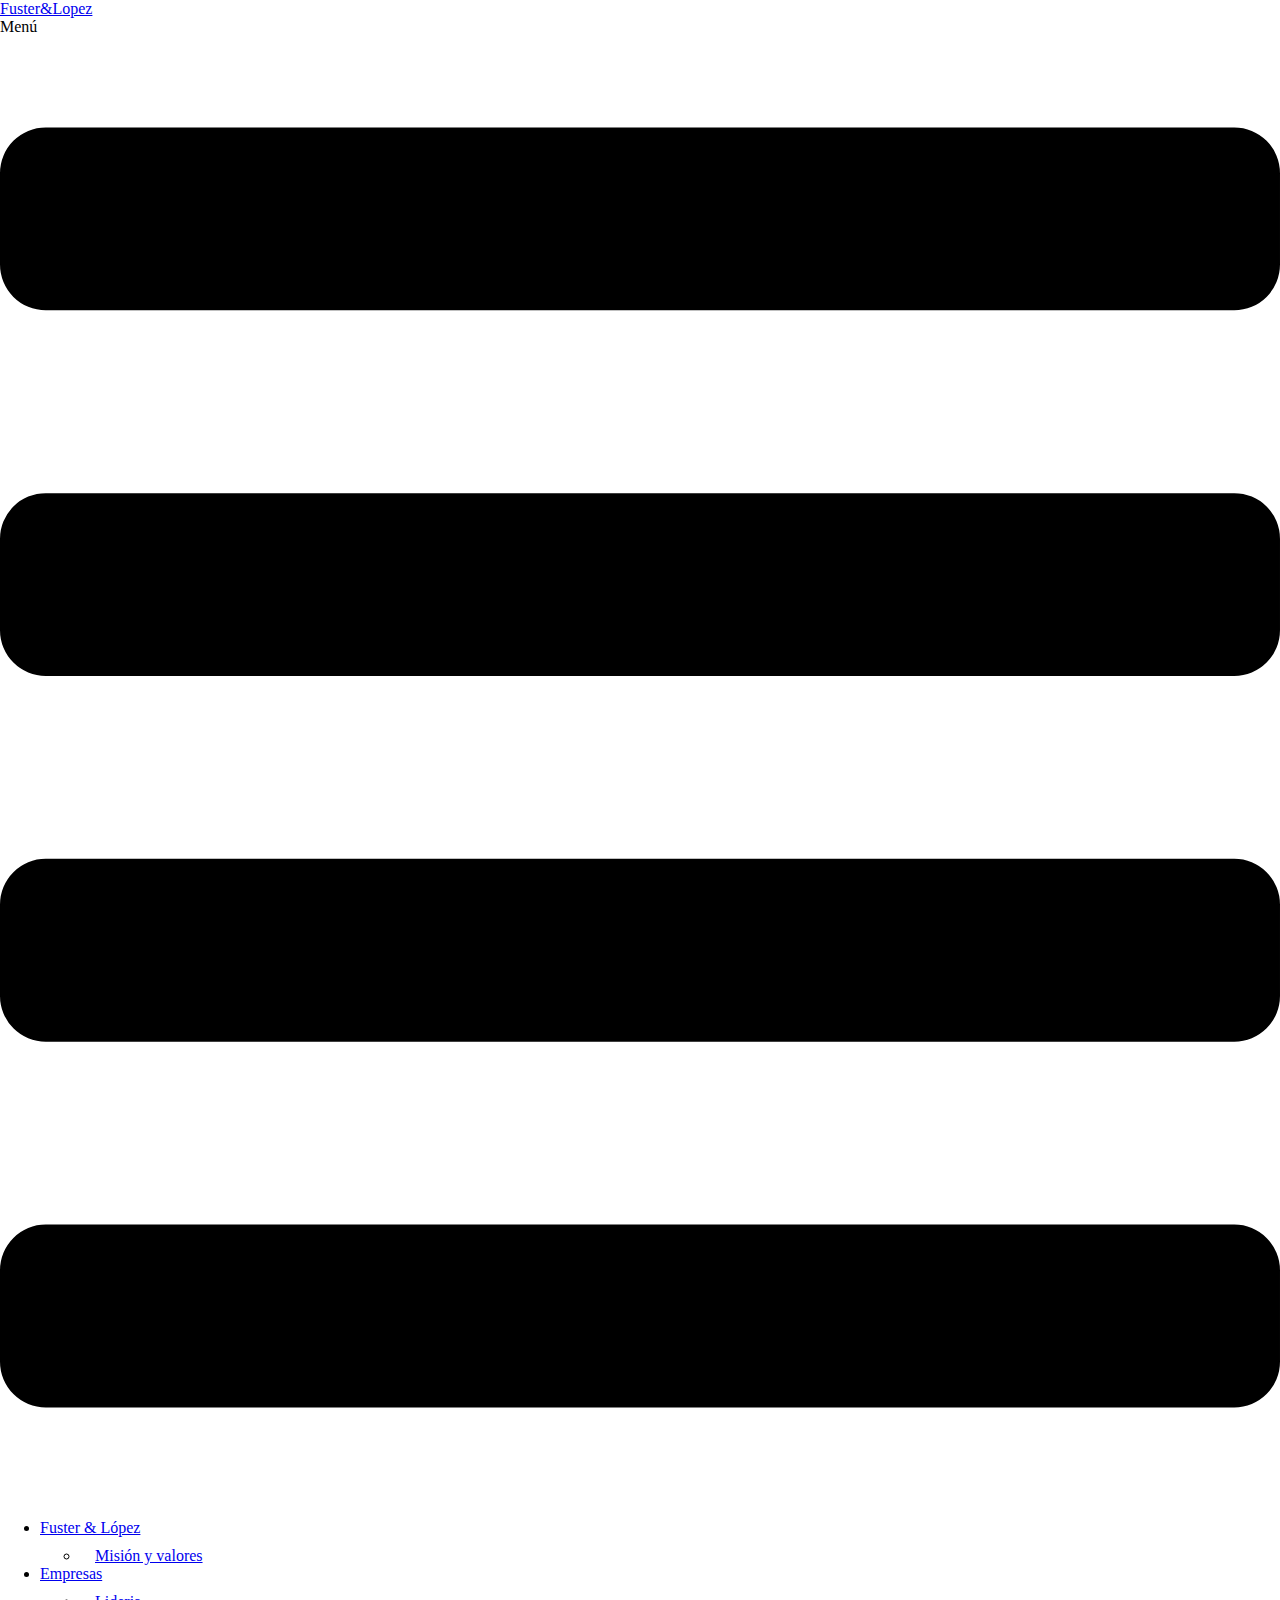
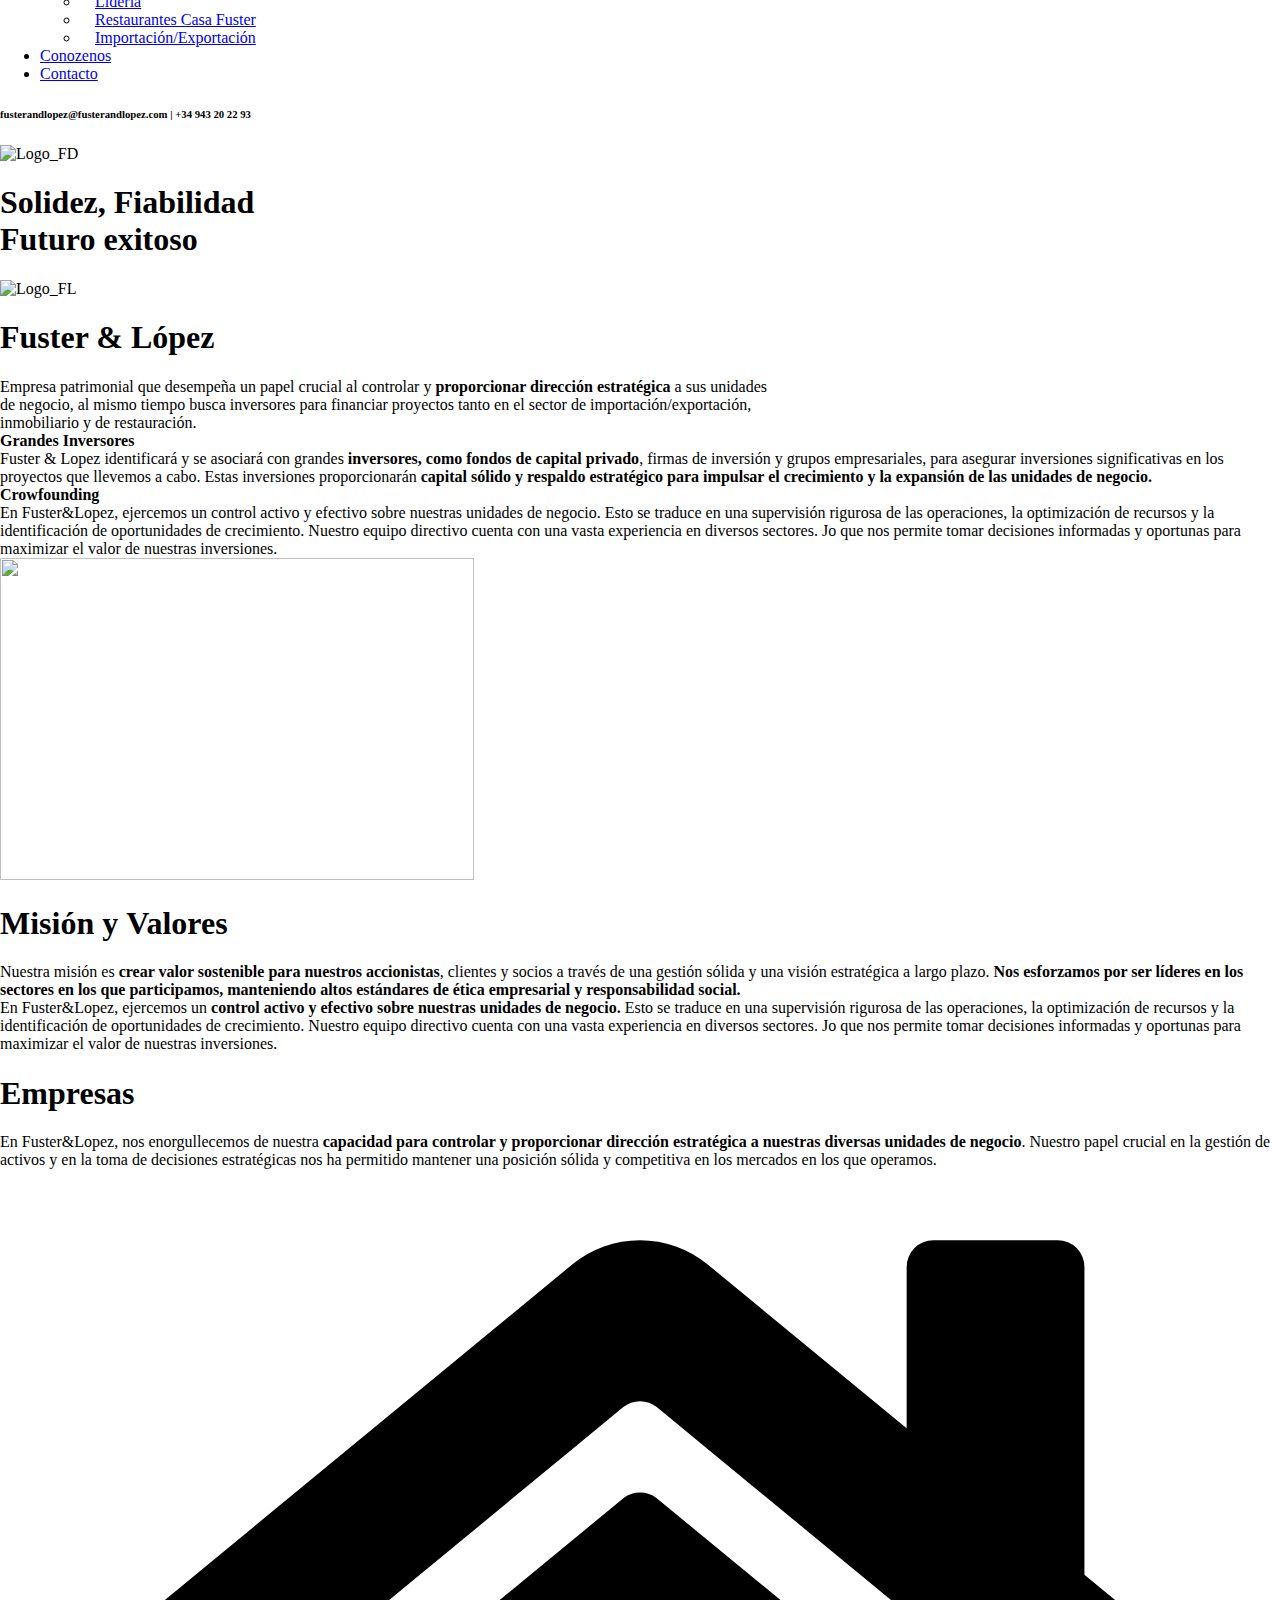
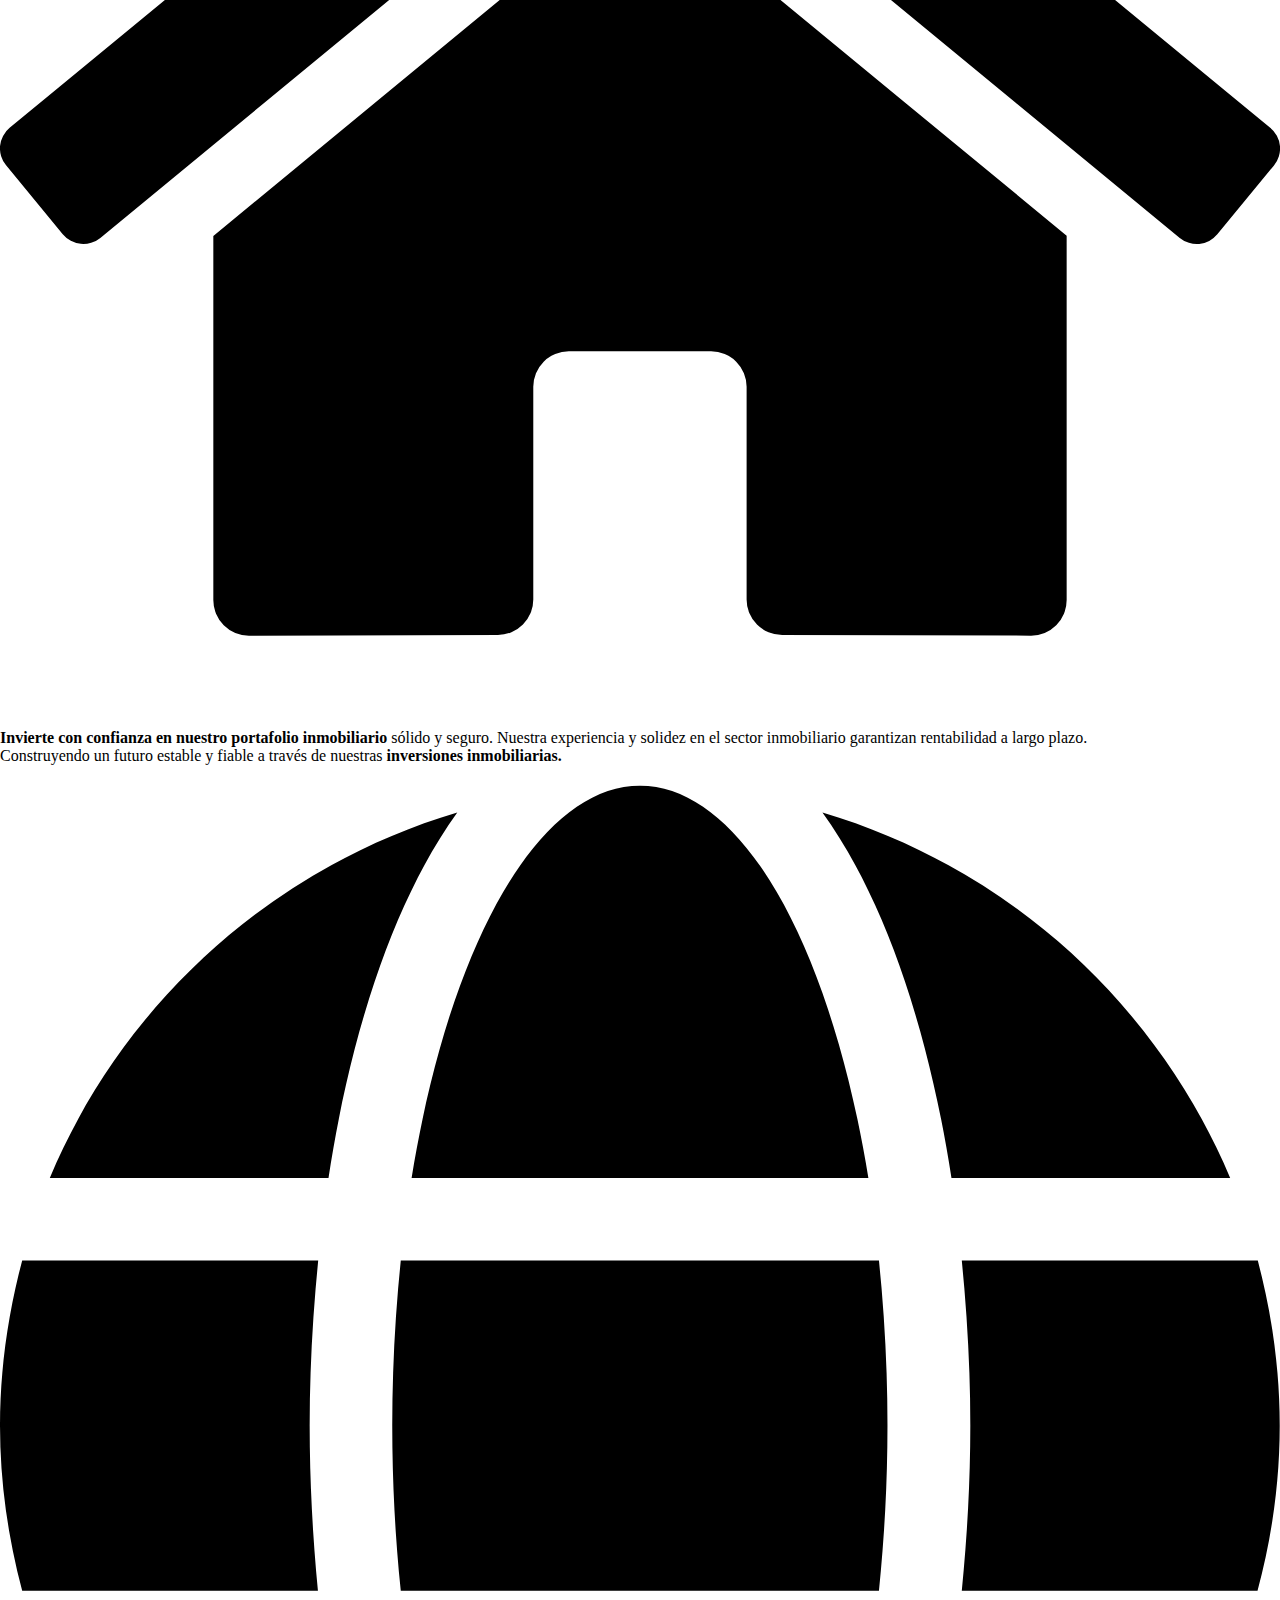
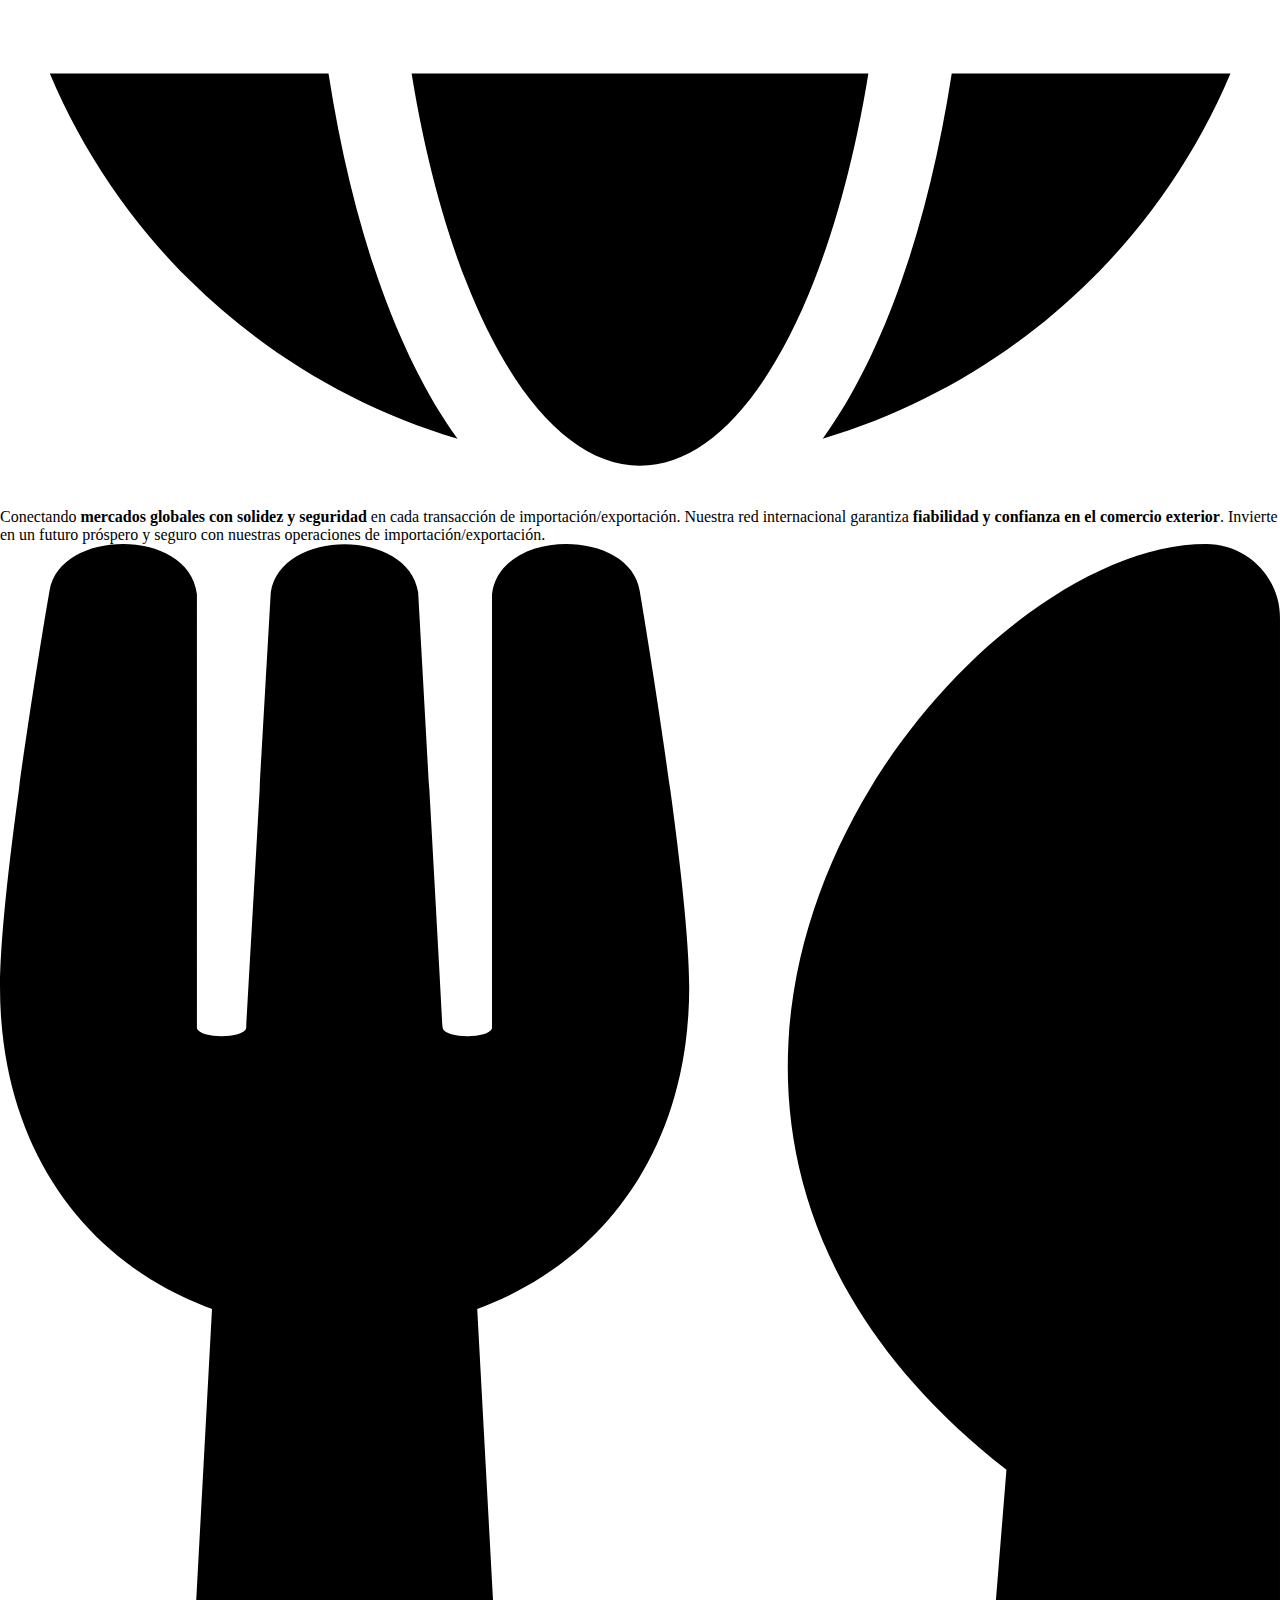
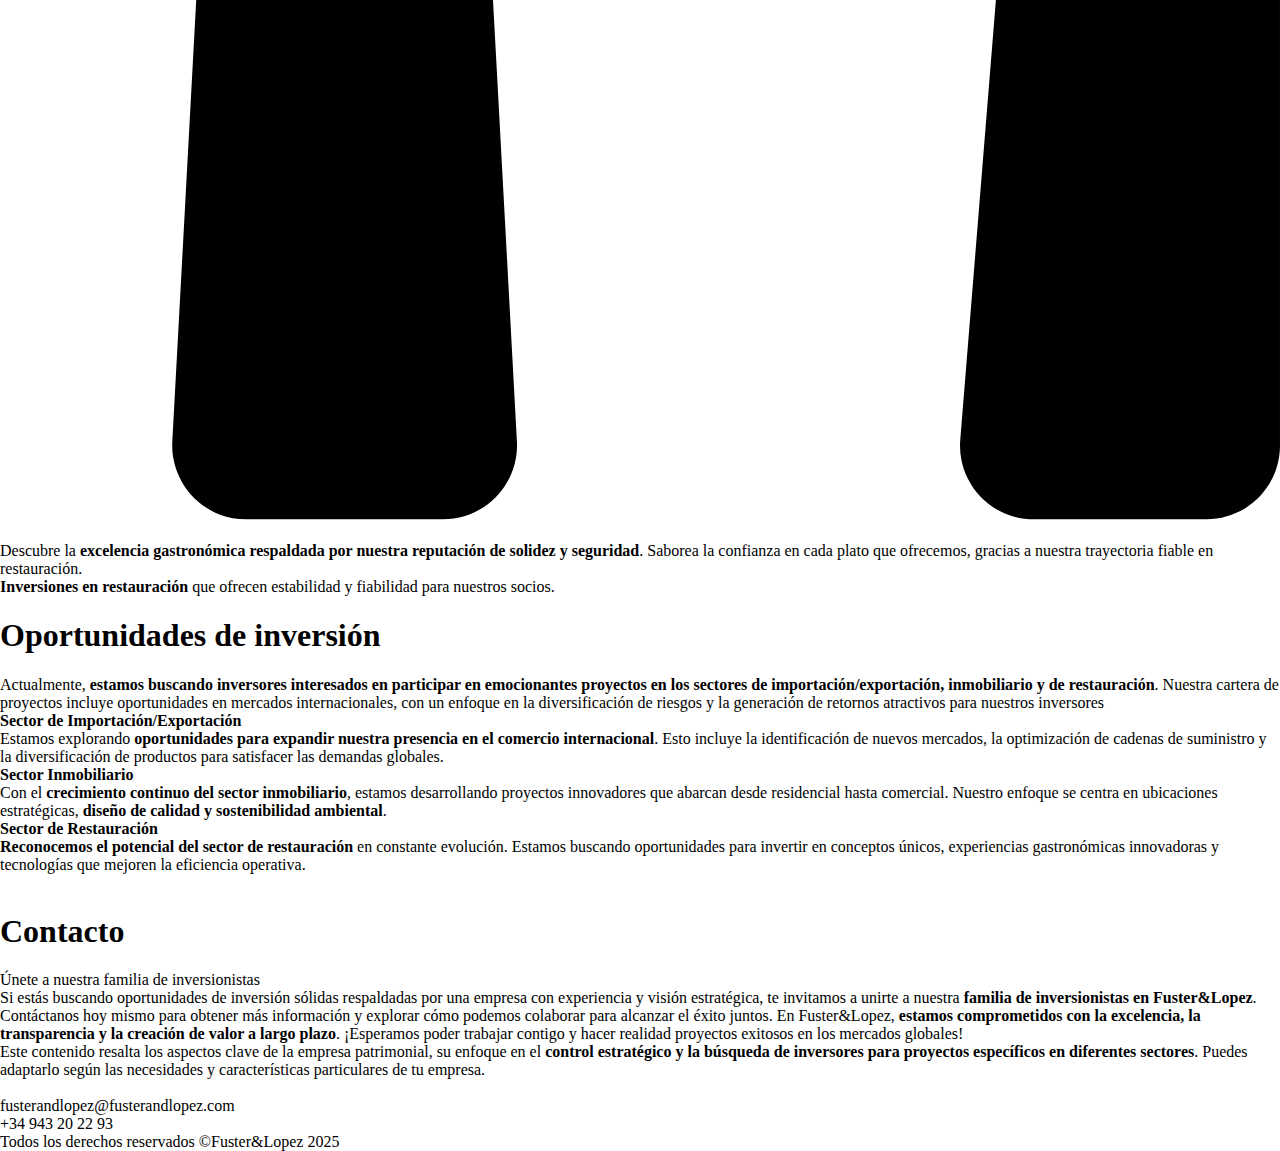
==== commit 937aa1e2: "header fix" ====
--- a/index.html
+++ b/index.html
@@ -32,9 +32,9 @@
 <link rel="stylesheet" id="widget-image-css" href="https://fusterlopez.net/wp-content/plugins/elementor/assets/css/widget-image.min.css?ver=3.27.6" media="all">
 <link rel="stylesheet" id="widget-text-editor-css" href="https://fusterlopez.net/wp-content/plugins/elementor/assets/css/widget-text-editor.min.css?ver=3.27.6" media="all">
 <link rel="stylesheet" id="widget-spacer-css" href="https://fusterlopez.net/wp-content/plugins/elementor/assets/css/widget-spacer.min.css?ver=3.27.6" media="all">
-<link rel="stylesheet" id="elementor-post-32-css" href="https://fusterlopez.net/wp-content/uploads/elementor/css/post-32.css?ver=1741305695" media="all">
-<link rel="stylesheet" id="elementor-post-41-css" href="https://fusterlopez.net/wp-content/uploads/elementor/css/post-41.css?ver=1741305852" media="all">
-<link rel="stylesheet" id="elementor-post-322-css" href="https://fusterlopez.net/wp-content/uploads/elementor/css/post-322.css?ver=1741304388" media="all">
+<link rel="stylesheet" id="elementor-post-32-css" href="https://fusterlopez.net/wp-content/uploads/elementor/css/post-32.css?ver=1741316960" media="all">
+<link rel="stylesheet" id="elementor-post-41-css" href="https://fusterlopez.net/wp-content/uploads/elementor/css/post-41.css?ver=1741321851" media="all">
+<link rel="stylesheet" id="elementor-post-322-css" href="https://fusterlopez.net/wp-content/uploads/elementor/css/post-322.css?ver=1741317028" media="all">
 <link rel="stylesheet" id="hello-elementor-css" href="https://fusterlopez.net/wp-content/themes/hello-elementor/style.min.css?ver=3.3.0" media="all">
 <link rel="stylesheet" id="hello-elementor-theme-style-css" href="https://fusterlopez.net/wp-content/themes/hello-elementor/theme.min.css?ver=3.3.0" media="all">
 <link rel="stylesheet" id="hello-elementor-header-footer-css" href="https://fusterlopez.net/wp-content/themes/hello-elementor/header-footer.min.css?ver=3.3.0" media="all">
@@ -84,7 +84,6 @@
 		border-right: 0;
 	}
 
-
 .hfe-menu-toggle {
 	display: none !important;
 }
@@ -99,6 +98,26 @@
 
 p {
 	margin: 0 !important;
+}
+
+@media(max-width:1024px) {
+  .elementor-32 .elementor-element.elementor-element-6552eb8:not(.elementor-motion-effects-element-type-background), .elementor-32 .elementor-element.elementor-element-6552eb8 > .elementor-motion-effects-container > .elementor-motion-effects-layer {
+    background-color: transparent;
+    background-image: linear-gradient(90deg, #13080A 100%, #00000000 0%) !important;
+  }
+	
+	.elementor-32 .elementor-element.elementor-element-0b3a152:not(.elementor-motion-effects-element-type-background), .elementor-32 .elementor-element.elementor-element-0b3a152 > .elementor-motion-effects-container > .elementor-motion-effects-layer {
+  background-color: transparent;
+  background-image: linear-gradient(90deg, #13080A 100%, #FFFFFF 0%) !important;
+}
+	
+	.sub-menu {
+		padding-top: 0px !important;
+	}
+	
+	.hfe-submenu-icon-classic {
+		max-width: 40px !important;
+	}
 }</style>
 			<meta name="viewport" content="width=device-width, initial-scale=1.0, viewport-fit=cover">
 </head>
@@ -106,46 +125,42 @@
 			<header id="masthead" itemscope="itemscope" itemtype="https://schema.org/WPHeader">
 			<p class="main-title bhf-hidden" itemprop="headline"><a href="https://fusterlopez.net/" title="Fuster&amp;Lopez" rel="home">Fuster&amp;Lopez</a></p>
 					<div data-elementor-type="wp-post" data-elementor-id="41" class="elementor elementor-41">
-				<div class="elementor-element elementor-element-0f1f17e e-flex e-con-boxed e-con e-parent" data-id="0f1f17e" data-element_type="container" data-settings="{&quot;background_background&quot;:&quot;classic&quot;,&quot;position&quot;:&quot;absolute&quot;}">
-					<div class="e-con-inner">
-		<div class="elementor-element elementor-element-8552948 e-con-full e-flex e-con e-child" data-id="8552948" data-element_type="container">
-				<div class="elementor-element elementor-element-c71fa70 hfe-submenu-icon-classic hfe-submenu-animation-slide_up hfe-link-redirect-self_link hfe-nav-menu__align-left hfe-nav-menu__breakpoint-tablet elementor-widget elementor-widget-navigation-menu" data-id="c71fa70" data-element_type="widget" data-settings="{&quot;width_dropdown_item&quot;:{&quot;unit&quot;:&quot;px&quot;,&quot;size&quot;:400,&quot;sizes&quot;:[]},&quot;padding_vertical_dropdown_item&quot;:{&quot;unit&quot;:&quot;px&quot;,&quot;size&quot;:5,&quot;sizes&quot;:[]},&quot;distance_from_menu&quot;:{&quot;unit&quot;:&quot;px&quot;,&quot;size&quot;:0,&quot;sizes&quot;:[]},&quot;toggle_border_width&quot;:{&quot;unit&quot;:&quot;px&quot;,&quot;size&quot;:0,&quot;sizes&quot;:[]},&quot;toggle_border_radius&quot;:{&quot;unit&quot;:&quot;px&quot;,&quot;size&quot;:0,&quot;sizes&quot;:[]},&quot;menu_space_between&quot;:{&quot;unit&quot;:&quot;px&quot;,&quot;size&quot;:0,&quot;sizes&quot;:[]},&quot;menu_row_space&quot;:{&quot;unit&quot;:&quot;px&quot;,&quot;size&quot;:0,&quot;sizes&quot;:[]},&quot;padding_vertical_menu_item&quot;:{&quot;unit&quot;:&quot;px&quot;,&quot;size&quot;:5,&quot;sizes&quot;:[]},&quot;padding_horizontal_menu_item&quot;:{&quot;unit&quot;:&quot;px&quot;,&quot;size&quot;:15,&quot;sizes&quot;:[]},&quot;padding_horizontal_menu_item_tablet&quot;:{&quot;unit&quot;:&quot;px&quot;,&quot;size&quot;:&quot;&quot;,&quot;sizes&quot;:[]},&quot;padding_horizontal_menu_item_mobile&quot;:{&quot;unit&quot;:&quot;px&quot;,&quot;size&quot;:&quot;&quot;,&quot;sizes&quot;:[]},&quot;padding_vertical_menu_item_tablet&quot;:{&quot;unit&quot;:&quot;px&quot;,&quot;size&quot;:&quot;&quot;,&quot;sizes&quot;:[]},&quot;padding_vertical_menu_item_mobile&quot;:{&quot;unit&quot;:&quot;px&quot;,&quot;size&quot;:&quot;&quot;,&quot;sizes&quot;:[]},&quot;menu_space_between_tablet&quot;:{&quot;unit&quot;:&quot;px&quot;,&quot;size&quot;:&quot;&quot;,&quot;sizes&quot;:[]},&quot;menu_space_between_mobile&quot;:{&quot;unit&quot;:&quot;px&quot;,&quot;size&quot;:&quot;&quot;,&quot;sizes&quot;:[]},&quot;menu_row_space_tablet&quot;:{&quot;unit&quot;:&quot;px&quot;,&quot;size&quot;:&quot;&quot;,&quot;sizes&quot;:[]},&quot;menu_row_space_mobile&quot;:{&quot;unit&quot;:&quot;px&quot;,&quot;size&quot;:&quot;&quot;,&quot;sizes&quot;:[]},&quot;dropdown_border_radius&quot;:{&quot;unit&quot;:&quot;px&quot;,&quot;top&quot;:&quot;&quot;,&quot;right&quot;:&quot;&quot;,&quot;bottom&quot;:&quot;&quot;,&quot;left&quot;:&quot;&quot;,&quot;isLinked&quot;:true},&quot;dropdown_border_radius_tablet&quot;:{&quot;unit&quot;:&quot;px&quot;,&quot;top&quot;:&quot;&quot;,&quot;right&quot;:&quot;&quot;,&quot;bottom&quot;:&quot;&quot;,&quot;left&quot;:&quot;&quot;,&quot;isLinked&quot;:true},&quot;dropdown_border_radius_mobile&quot;:{&quot;unit&quot;:&quot;px&quot;,&quot;top&quot;:&quot;&quot;,&quot;right&quot;:&quot;&quot;,&quot;bottom&quot;:&quot;&quot;,&quot;left&quot;:&quot;&quot;,&quot;isLinked&quot;:true},&quot;width_dropdown_item_tablet&quot;:{&quot;unit&quot;:&quot;px&quot;,&quot;size&quot;:&quot;&quot;,&quot;sizes&quot;:[]},&quot;width_dropdown_item_mobile&quot;:{&quot;unit&quot;:&quot;px&quot;,&quot;size&quot;:&quot;&quot;,&quot;sizes&quot;:[]},&quot;padding_horizontal_dropdown_item&quot;:{&quot;unit&quot;:&quot;px&quot;,&quot;size&quot;:&quot;&quot;,&quot;sizes&quot;:[]},&quot;padding_horizontal_dropdown_item_tablet&quot;:{&quot;unit&quot;:&quot;px&quot;,&quot;size&quot;:&quot;&quot;,&quot;sizes&quot;:[]},&quot;padding_horizontal_dropdown_item_mobile&quot;:{&quot;unit&quot;:&quot;px&quot;,&quot;size&quot;:&quot;&quot;,&quot;sizes&quot;:[]},&quot;padding_vertical_dropdown_item_tablet&quot;:{&quot;unit&quot;:&quot;px&quot;,&quot;size&quot;:&quot;&quot;,&quot;sizes&quot;:[]},&quot;padding_vertical_dropdown_item_mobile&quot;:{&quot;unit&quot;:&quot;px&quot;,&quot;size&quot;:&quot;&quot;,&quot;sizes&quot;:[]},&quot;distance_from_menu_tablet&quot;:{&quot;unit&quot;:&quot;px&quot;,&quot;size&quot;:&quot;&quot;,&quot;sizes&quot;:[]},&quot;distance_from_menu_mobile&quot;:{&quot;unit&quot;:&quot;px&quot;,&quot;size&quot;:&quot;&quot;,&quot;sizes&quot;:[]},&quot;toggle_size&quot;:{&quot;unit&quot;:&quot;px&quot;,&quot;size&quot;:&quot;&quot;,&quot;sizes&quot;:[]},&quot;toggle_size_tablet&quot;:{&quot;unit&quot;:&quot;px&quot;,&quot;size&quot;:&quot;&quot;,&quot;sizes&quot;:[]},&quot;toggle_size_mobile&quot;:{&quot;unit&quot;:&quot;px&quot;,&quot;size&quot;:&quot;&quot;,&quot;sizes&quot;:[]},&quot;toggle_border_width_tablet&quot;:{&quot;unit&quot;:&quot;px&quot;,&quot;size&quot;:&quot;&quot;,&quot;sizes&quot;:[]},&quot;toggle_border_width_mobile&quot;:{&quot;unit&quot;:&quot;px&quot;,&quot;size&quot;:&quot;&quot;,&quot;sizes&quot;:[]},&quot;toggle_border_radius_tablet&quot;:{&quot;unit&quot;:&quot;px&quot;,&quot;size&quot;:&quot;&quot;,&quot;sizes&quot;:[]},&quot;toggle_border_radius_mobile&quot;:{&quot;unit&quot;:&quot;px&quot;,&quot;size&quot;:&quot;&quot;,&quot;sizes&quot;:[]}}" data-widget_type="navigation-menu.default">
-				<div class="elementor-widget-container">
-								<div class="hfe-nav-menu hfe-layout-horizontal hfe-nav-menu-layout horizontal hfe-pointer__underline hfe-animation__fade" data-layout="horizontal">
+				<div class="elementor-element elementor-element-0f1f17e e-flex e-con-boxed e-con e-parent" data-id="0f1f17e" data-element_type="container" data-settings="{&quot;background_background&quot;:&quot;classic&quot;}">
+					<div class="e-con-inner">
+				<div class="elementor-element elementor-element-c71fa70 hfe-submenu-icon-classic hfe-submenu-animation-slide_up hfe-link-redirect-self_link hfe-nav-menu__align-left hfe-nav-menu__breakpoint-tablet elementor-widget elementor-widget-navigation-menu" data-id="c71fa70" data-element_type="widget" data-settings="{&quot;width_dropdown_item&quot;:{&quot;unit&quot;:&quot;px&quot;,&quot;size&quot;:&quot;&quot;,&quot;sizes&quot;:[]},&quot;padding_vertical_dropdown_item&quot;:{&quot;unit&quot;:&quot;px&quot;,&quot;size&quot;:5,&quot;sizes&quot;:[]},&quot;distance_from_menu&quot;:{&quot;unit&quot;:&quot;px&quot;,&quot;size&quot;:0,&quot;sizes&quot;:[]},&quot;toggle_border_width&quot;:{&quot;unit&quot;:&quot;px&quot;,&quot;size&quot;:0,&quot;sizes&quot;:[]},&quot;toggle_border_radius&quot;:{&quot;unit&quot;:&quot;px&quot;,&quot;size&quot;:0,&quot;sizes&quot;:[]},&quot;menu_space_between&quot;:{&quot;unit&quot;:&quot;px&quot;,&quot;size&quot;:0,&quot;sizes&quot;:[]},&quot;menu_row_space&quot;:{&quot;unit&quot;:&quot;px&quot;,&quot;size&quot;:0,&quot;sizes&quot;:[]},&quot;padding_vertical_menu_item&quot;:{&quot;unit&quot;:&quot;px&quot;,&quot;size&quot;:5,&quot;sizes&quot;:[]},&quot;padding_horizontal_menu_item&quot;:{&quot;unit&quot;:&quot;px&quot;,&quot;size&quot;:15,&quot;sizes&quot;:[]},&quot;padding_horizontal_menu_item_tablet&quot;:{&quot;unit&quot;:&quot;px&quot;,&quot;size&quot;:&quot;&quot;,&quot;sizes&quot;:[]},&quot;padding_horizontal_menu_item_mobile&quot;:{&quot;unit&quot;:&quot;px&quot;,&quot;size&quot;:&quot;&quot;,&quot;sizes&quot;:[]},&quot;padding_vertical_menu_item_tablet&quot;:{&quot;unit&quot;:&quot;px&quot;,&quot;size&quot;:&quot;&quot;,&quot;sizes&quot;:[]},&quot;padding_vertical_menu_item_mobile&quot;:{&quot;unit&quot;:&quot;px&quot;,&quot;size&quot;:&quot;&quot;,&quot;sizes&quot;:[]},&quot;menu_space_between_tablet&quot;:{&quot;unit&quot;:&quot;px&quot;,&quot;size&quot;:&quot;&quot;,&quot;sizes&quot;:[]},&quot;menu_space_between_mobile&quot;:{&quot;unit&quot;:&quot;px&quot;,&quot;size&quot;:&quot;&quot;,&quot;sizes&quot;:[]},&quot;menu_row_space_tablet&quot;:{&quot;unit&quot;:&quot;px&quot;,&quot;size&quot;:&quot;&quot;,&quot;sizes&quot;:[]},&quot;menu_row_space_mobile&quot;:{&quot;unit&quot;:&quot;px&quot;,&quot;size&quot;:&quot;&quot;,&quot;sizes&quot;:[]},&quot;dropdown_border_radius&quot;:{&quot;unit&quot;:&quot;px&quot;,&quot;top&quot;:&quot;&quot;,&quot;right&quot;:&quot;&quot;,&quot;bottom&quot;:&quot;&quot;,&quot;left&quot;:&quot;&quot;,&quot;isLinked&quot;:true},&quot;dropdown_border_radius_tablet&quot;:{&quot;unit&quot;:&quot;px&quot;,&quot;top&quot;:&quot;&quot;,&quot;right&quot;:&quot;&quot;,&quot;bottom&quot;:&quot;&quot;,&quot;left&quot;:&quot;&quot;,&quot;isLinked&quot;:true},&quot;dropdown_border_radius_mobile&quot;:{&quot;unit&quot;:&quot;px&quot;,&quot;top&quot;:&quot;&quot;,&quot;right&quot;:&quot;&quot;,&quot;bottom&quot;:&quot;&quot;,&quot;left&quot;:&quot;&quot;,&quot;isLinked&quot;:true},&quot;width_dropdown_item_tablet&quot;:{&quot;unit&quot;:&quot;px&quot;,&quot;size&quot;:&quot;&quot;,&quot;sizes&quot;:[]},&quot;width_dropdown_item_mobile&quot;:{&quot;unit&quot;:&quot;px&quot;,&quot;size&quot;:&quot;&quot;,&quot;sizes&quot;:[]},&quot;padding_horizontal_dropdown_item&quot;:{&quot;unit&quot;:&quot;px&quot;,&quot;size&quot;:&quot;&quot;,&quot;sizes&quot;:[]},&quot;padding_horizontal_dropdown_item_tablet&quot;:{&quot;unit&quot;:&quot;px&quot;,&quot;size&quot;:&quot;&quot;,&quot;sizes&quot;:[]},&quot;padding_horizontal_dropdown_item_mobile&quot;:{&quot;unit&quot;:&quot;px&quot;,&quot;size&quot;:&quot;&quot;,&quot;sizes&quot;:[]},&quot;padding_vertical_dropdown_item_tablet&quot;:{&quot;unit&quot;:&quot;px&quot;,&quot;size&quot;:&quot;&quot;,&quot;sizes&quot;:[]},&quot;padding_vertical_dropdown_item_mobile&quot;:{&quot;unit&quot;:&quot;px&quot;,&quot;size&quot;:&quot;&quot;,&quot;sizes&quot;:[]},&quot;distance_from_menu_tablet&quot;:{&quot;unit&quot;:&quot;px&quot;,&quot;size&quot;:&quot;&quot;,&quot;sizes&quot;:[]},&quot;distance_from_menu_mobile&quot;:{&quot;unit&quot;:&quot;px&quot;,&quot;size&quot;:&quot;&quot;,&quot;sizes&quot;:[]},&quot;toggle_size&quot;:{&quot;unit&quot;:&quot;px&quot;,&quot;size&quot;:&quot;&quot;,&quot;sizes&quot;:[]},&quot;toggle_size_tablet&quot;:{&quot;unit&quot;:&quot;px&quot;,&quot;size&quot;:&quot;&quot;,&quot;sizes&quot;:[]},&quot;toggle_size_mobile&quot;:{&quot;unit&quot;:&quot;px&quot;,&quot;size&quot;:&quot;&quot;,&quot;sizes&quot;:[]},&quot;toggle_border_width_tablet&quot;:{&quot;unit&quot;:&quot;px&quot;,&quot;size&quot;:&quot;&quot;,&quot;sizes&quot;:[]},&quot;toggle_border_width_mobile&quot;:{&quot;unit&quot;:&quot;px&quot;,&quot;size&quot;:&quot;&quot;,&quot;sizes&quot;:[]},&quot;toggle_border_radius_tablet&quot;:{&quot;unit&quot;:&quot;px&quot;,&quot;size&quot;:&quot;&quot;,&quot;sizes&quot;:[]},&quot;toggle_border_radius_mobile&quot;:{&quot;unit&quot;:&quot;px&quot;,&quot;size&quot;:&quot;&quot;,&quot;sizes&quot;:[]}}" data-widget_type="navigation-menu.default">
+				<div class="elementor-widget-container">
+								<div class="hfe-nav-menu hfe-layout-horizontal hfe-nav-menu-layout horizontal hfe-pointer__none" data-layout="horizontal">
 				<div role="button" class="hfe-nav-menu__toggle elementor-clickable">
 					<span class="screen-reader-text">Menú</span>
 					<div class="hfe-nav-menu-icon">
 						<svg aria-hidden="true" class="e-font-icon-svg e-fas-align-justify" viewbox="0 0 448 512" xmlns="http://www.w3.org/2000/svg"><path d="M432 416H16a16 16 0 0 0-16 16v32a16 16 0 0 0 16 16h416a16 16 0 0 0 16-16v-32a16 16 0 0 0-16-16zm0-128H16a16 16 0 0 0-16 16v32a16 16 0 0 0 16 16h416a16 16 0 0 0 16-16v-32a16 16 0 0 0-16-16zm0-128H16a16 16 0 0 0-16 16v32a16 16 0 0 0 16 16h416a16 16 0 0 0 16-16v-32a16 16 0 0 0-16-16zm0-128H16A16 16 0 0 0 0 48v32a16 16 0 0 0 16 16h416a16 16 0 0 0 16-16V48a16 16 0 0 0-16-16z"></path></svg>					</div>
 				</div>
-				<nav class="hfe-nav-menu__layout-horizontal hfe-nav-menu__submenu-classic" data-toggle-icon="&lt;svg aria-hidden=&quot;true&quot; tabindex=&quot;0&quot; class=&quot;e-font-icon-svg e-fas-align-justify&quot; viewBox=&quot;0 0 448 512&quot; xmlns=&quot;http://www.w3.org/2000/svg&quot;&gt;&lt;path d=&quot;M432 416H16a16 16 0 0 0-16 16v32a16 16 0 0 0 16 16h416a16 16 0 0 0 16-16v-32a16 16 0 0 0-16-16zm0-128H16a16 16 0 0 0-16 16v32a16 16 0 0 0 16 16h416a16 16 0 0 0 16-16v-32a16 16 0 0 0-16-16zm0-128H16a16 16 0 0 0-16 16v32a16 16 0 0 0 16 16h416a16 16 0 0 0 16-16v-32a16 16 0 0 0-16-16zm0-128H16A16 16 0 0 0 0 48v32a16 16 0 0 0 16 16h416a16 16 0 0 0 16-16V48a16 16 0 0 0-16-16z&quot;&gt;&lt;/path&gt;&lt;/svg&gt;" data-close-icon="&lt;svg aria-hidden=&quot;true&quot; tabindex=&quot;0&quot; class=&quot;e-font-icon-svg e-far-window-close&quot; viewBox=&quot;0 0 512 512&quot; xmlns=&quot;http://www.w3.org/2000/svg&quot;&gt;&lt;path d=&quot;M464 32H48C21.5 32 0 53.5 0 80v352c0 26.5 21.5 48 48 48h416c26.5 0 48-21.5 48-48V80c0-26.5-21.5-48-48-48zm0 394c0 3.3-2.7 6-6 6H54c-3.3 0-6-2.7-6-6V86c0-3.3 2.7-6 6-6h404c3.3 0 6 2.7 6 6v340zM356.5 194.6L295.1 256l61.4 61.4c4.6 4.6 4.6 12.1 0 16.8l-22.3 22.3c-4.6 4.6-12.1 4.6-16.8 0L256 295.1l-61.4 61.4c-4.6 4.6-12.1 4.6-16.8 0l-22.3-22.3c-4.6-4.6-4.6-12.1 0-16.8l61.4-61.4-61.4-61.4c-4.6-4.6-4.6-12.1 0-16.8l22.3-22.3c4.6-4.6 12.1-4.6 16.8 0l61.4 61.4 61.4-61.4c4.6-4.6 12.1-4.6 16.8 0l22.3 22.3c4.7 4.6 4.7 12.1 0 16.8z&quot;&gt;&lt;/path&gt;&lt;/svg&gt;" data-full-width="yes">
+				<nav itemscope="itemscope" itemtype="https://schema.org/SiteNavigationElement" class="hfe-nav-menu__layout-horizontal hfe-nav-menu__submenu-classic" data-toggle-icon="&lt;svg aria-hidden=&quot;true&quot; tabindex=&quot;0&quot; class=&quot;e-font-icon-svg e-fas-align-justify&quot; viewBox=&quot;0 0 448 512&quot; xmlns=&quot;http://www.w3.org/2000/svg&quot;&gt;&lt;path d=&quot;M432 416H16a16 16 0 0 0-16 16v32a16 16 0 0 0 16 16h416a16 16 0 0 0 16-16v-32a16 16 0 0 0-16-16zm0-128H16a16 16 0 0 0-16 16v32a16 16 0 0 0 16 16h416a16 16 0 0 0 16-16v-32a16 16 0 0 0-16-16zm0-128H16a16 16 0 0 0-16 16v32a16 16 0 0 0 16 16h416a16 16 0 0 0 16-16v-32a16 16 0 0 0-16-16zm0-128H16A16 16 0 0 0 0 48v32a16 16 0 0 0 16 16h416a16 16 0 0 0 16-16V48a16 16 0 0 0-16-16z&quot;&gt;&lt;/path&gt;&lt;/svg&gt;" data-close-icon="&lt;svg aria-hidden=&quot;true&quot; tabindex=&quot;0&quot; class=&quot;e-font-icon-svg e-far-window-close&quot; viewBox=&quot;0 0 512 512&quot; xmlns=&quot;http://www.w3.org/2000/svg&quot;&gt;&lt;path d=&quot;M464 32H48C21.5 32 0 53.5 0 80v352c0 26.5 21.5 48 48 48h416c26.5 0 48-21.5 48-48V80c0-26.5-21.5-48-48-48zm0 394c0 3.3-2.7 6-6 6H54c-3.3 0-6-2.7-6-6V86c0-3.3 2.7-6 6-6h404c3.3 0 6 2.7 6 6v340zM356.5 194.6L295.1 256l61.4 61.4c4.6 4.6 4.6 12.1 0 16.8l-22.3 22.3c-4.6 4.6-12.1 4.6-16.8 0L256 295.1l-61.4 61.4c-4.6 4.6-12.1 4.6-16.8 0l-22.3-22.3c-4.6-4.6-4.6-12.1 0-16.8l61.4-61.4-61.4-61.4c-4.6-4.6-4.6-12.1 0-16.8l22.3-22.3c4.6-4.6 12.1-4.6 16.8 0l61.4 61.4 61.4-61.4c4.6-4.6 12.1-4.6 16.8 0l22.3 22.3c4.7 4.6 4.7 12.1 0 16.8z&quot;&gt;&lt;/path&gt;&lt;/svg&gt;" data-full-width="yes">
 					<ul id="menu-1-c71fa70" class="hfe-nav-menu">
-<li id="menu-item-27" class="menu-item menu-item-type-custom menu-item-object-custom menu-item-has-children parent hfe-has-submenu hfe-creative-menu">
-<div class="hfe-has-submenu-container"><a class="hfe-menu-item">Fuster &#038; López<span class="hfe-menu-toggle sub-arrow hfe-menu-child-0"><i class="fa"></i></span></a></div>
+<li id="menu-item-27" itemprop="name" class="menu-item menu-item-type-custom menu-item-object-custom menu-item-has-children parent hfe-has-submenu hfe-creative-menu">
+<div class="hfe-has-submenu-container"><a href="#fusterlopez" itemprop="url" class="hfe-menu-item">Fuster &#038; López<span class="hfe-menu-toggle sub-arrow hfe-menu-child-0"><i class="fa"></i></span></a></div>
 <ul class="sub-menu">
-	<li id="menu-item-47" class="menu-item menu-item-type-custom menu-item-object-custom hfe-creative-menu"><a href="#mision" class="hfe-sub-menu-item">Misión y valores</a></li>
+	<li id="menu-item-47" itemprop="name" class="menu-item menu-item-type-custom menu-item-object-custom hfe-creative-menu"><a href="#mision" itemprop="url" class="hfe-sub-menu-item">Misión y valores</a></li>
 </ul>
 </li>
-<li id="menu-item-29" class="menu-item menu-item-type-custom menu-item-object-custom menu-item-has-children parent hfe-has-submenu hfe-creative-menu">
-<div class="hfe-has-submenu-container"><a class="hfe-menu-item">Empresas<span class="hfe-menu-toggle sub-arrow hfe-menu-child-0"><i class="fa"></i></span></a></div>
+<li id="menu-item-29" itemprop="name" class="menu-item menu-item-type-custom menu-item-object-custom menu-item-has-children parent hfe-has-submenu hfe-creative-menu">
+<div class="hfe-has-submenu-container"><a href="#empresas" itemprop="url" class="hfe-menu-item">Empresas<span class="hfe-menu-toggle sub-arrow hfe-menu-child-0"><i class="fa"></i></span></a></div>
 <ul class="sub-menu">
-	<li id="menu-item-48" class="menu-item menu-item-type-custom menu-item-object-custom hfe-creative-menu"><a href="#lideria" class="hfe-sub-menu-item">Lideria</a></li>
-	<li id="menu-item-49" class="menu-item menu-item-type-custom menu-item-object-custom hfe-creative-menu"><a href="#restaurantes" class="hfe-sub-menu-item">Restaurantes Casa Fuster</a></li>
-	<li id="menu-item-50" class="menu-item menu-item-type-custom menu-item-object-custom hfe-creative-menu"><a href="#importacion" class="hfe-sub-menu-item">Importación/Exportación</a></li>
+	<li id="menu-item-48" itemprop="name" class="menu-item menu-item-type-custom menu-item-object-custom hfe-creative-menu"><a href="#lideria" itemprop="url" class="hfe-sub-menu-item">Lideria</a></li>
+	<li id="menu-item-49" itemprop="name" class="menu-item menu-item-type-custom menu-item-object-custom hfe-creative-menu"><a href="#restaurantes" itemprop="url" class="hfe-sub-menu-item">Restaurantes Casa Fuster</a></li>
+	<li id="menu-item-50" itemprop="name" class="menu-item menu-item-type-custom menu-item-object-custom hfe-creative-menu"><a href="#importacion" itemprop="url" class="hfe-sub-menu-item">Importación/Exportación</a></li>
 </ul>
 </li>
-<li id="menu-item-30" class="menu-item menu-item-type-custom menu-item-object-custom parent hfe-creative-menu"><a href="#conozenos" class="hfe-menu-item">Conozenos</a></li>
-<li id="menu-item-31" class="menu-item menu-item-type-custom menu-item-object-custom parent hfe-creative-menu"><a href="#contacto" class="hfe-menu-item">Contacto</a></li>
+<li id="menu-item-30" itemprop="name" class="menu-item menu-item-type-custom menu-item-object-custom parent hfe-creative-menu"><a href="#conozenos" itemprop="url" class="hfe-menu-item">Conozenos</a></li>
+<li id="menu-item-31" itemprop="name" class="menu-item menu-item-type-custom menu-item-object-custom parent hfe-creative-menu"><a href="#contacto" itemprop="url" class="hfe-menu-item">Contacto</a></li>
 </ul> 
 				</nav>
 			</div>
 							</div>
 				</div>
-				</div>
-		<div class="elementor-element elementor-element-5626961 e-con-full e-flex e-con e-child" data-id="5626961" data-element_type="container">
 				<div class="elementor-element elementor-element-08efa9d elementor-widget elementor-widget-heading" data-id="08efa9d" data-element_type="widget" data-widget_type="heading.default">
 				<div class="elementor-widget-container">
 					<h6 class="elementor-heading-title elementor-size-default">fusterandlopez@fusterandlopez.com  | +34 943 20 22 93</h6>				</div>
-				</div>
 				</div>
 					</div>
 				</div>
@@ -261,7 +276,7 @@
 									<p>En Fuster&amp;Lopez, nos enorgullecemos de nuestra <strong>capacidad para controlar y proporcionar dirección estratégica a nuestras diversas unidades de negocio</strong>. Nuestro papel crucial en la gestión de activos y en la toma de decisiones estratégicas nos ha permitido mantener una posición sólida y competitiva en los mercados en los que operamos.</p>								</div>
 				</div>
 				</div>
-		<div class="elementor-element elementor-element-6d22f3d e-con-full e-flex e-con e-child" data-id="6d22f3d" data-element_type="container">
+		<div class="elementor-element elementor-element-6d22f3d e-con-full elementor-hidden-tablet elementor-hidden-mobile e-flex e-con e-child" data-id="6d22f3d" data-element_type="container">
 				</div>
 					</div>
 				</div>
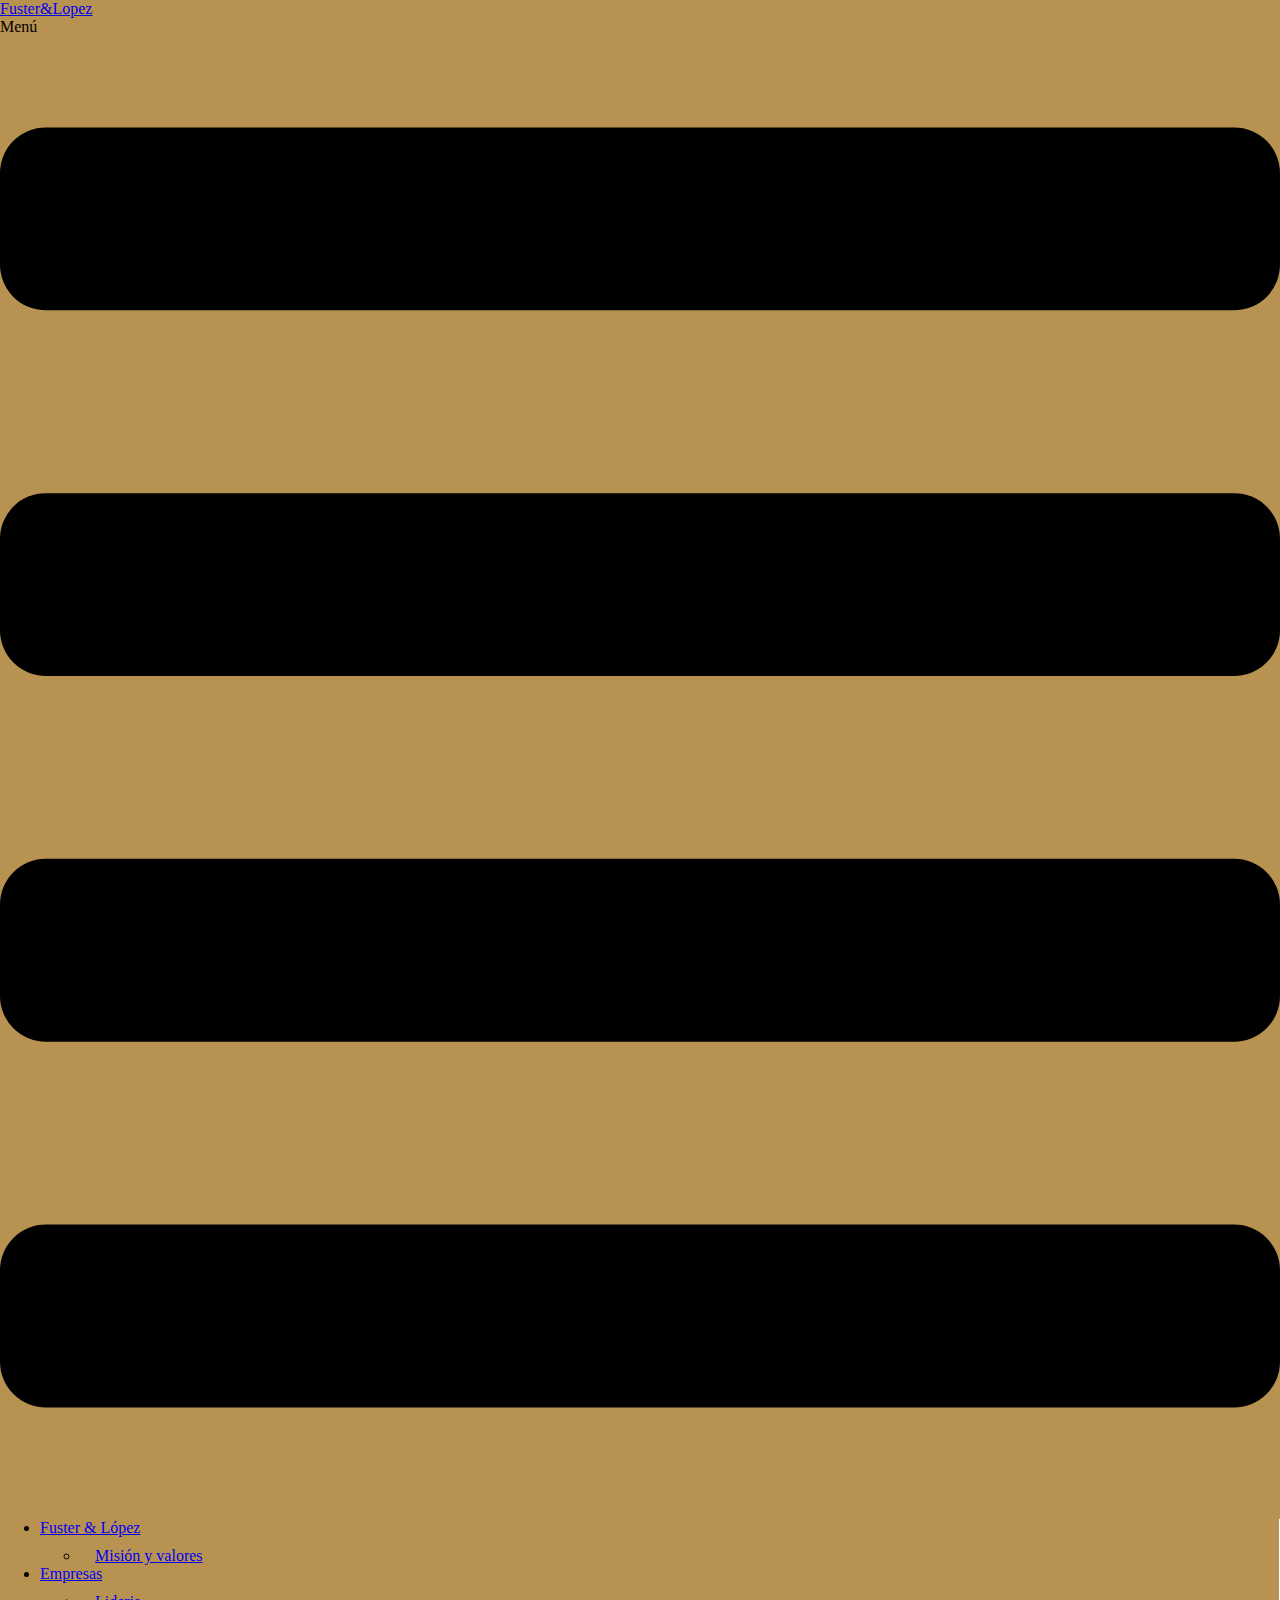
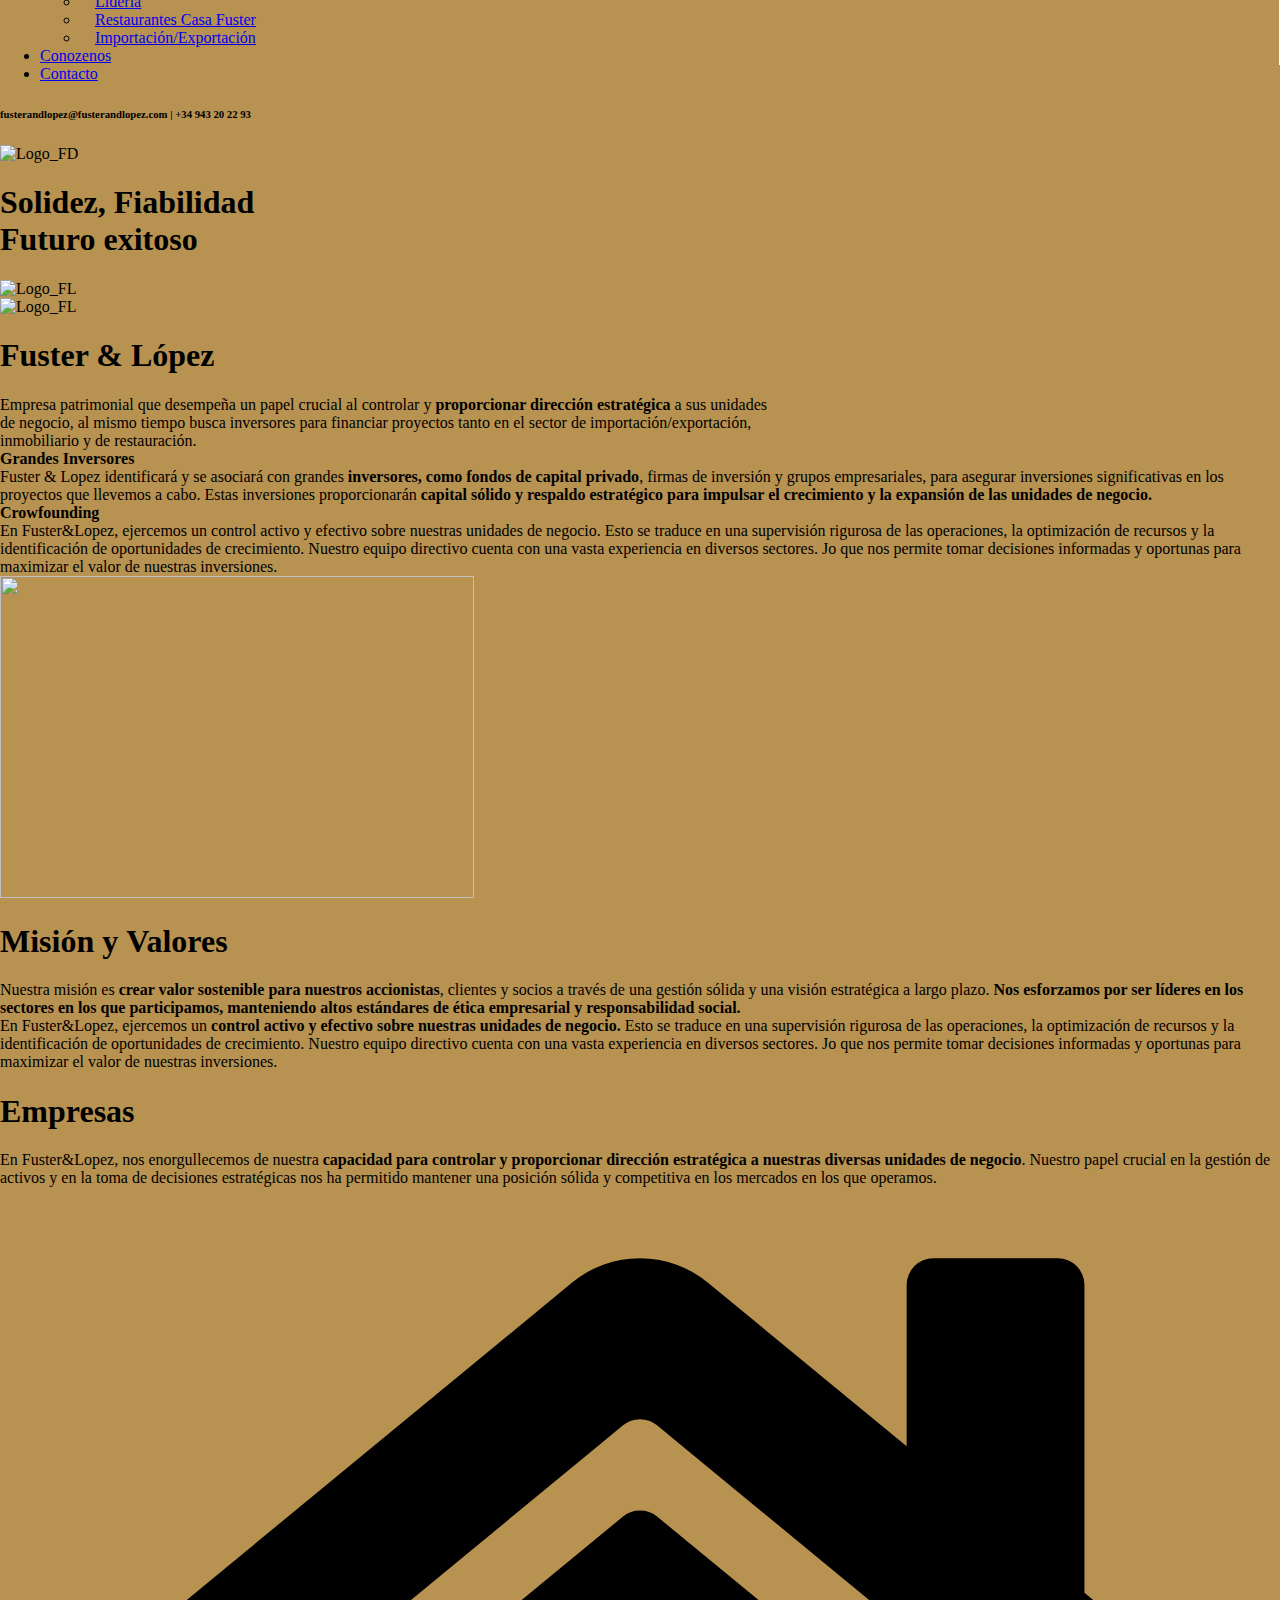
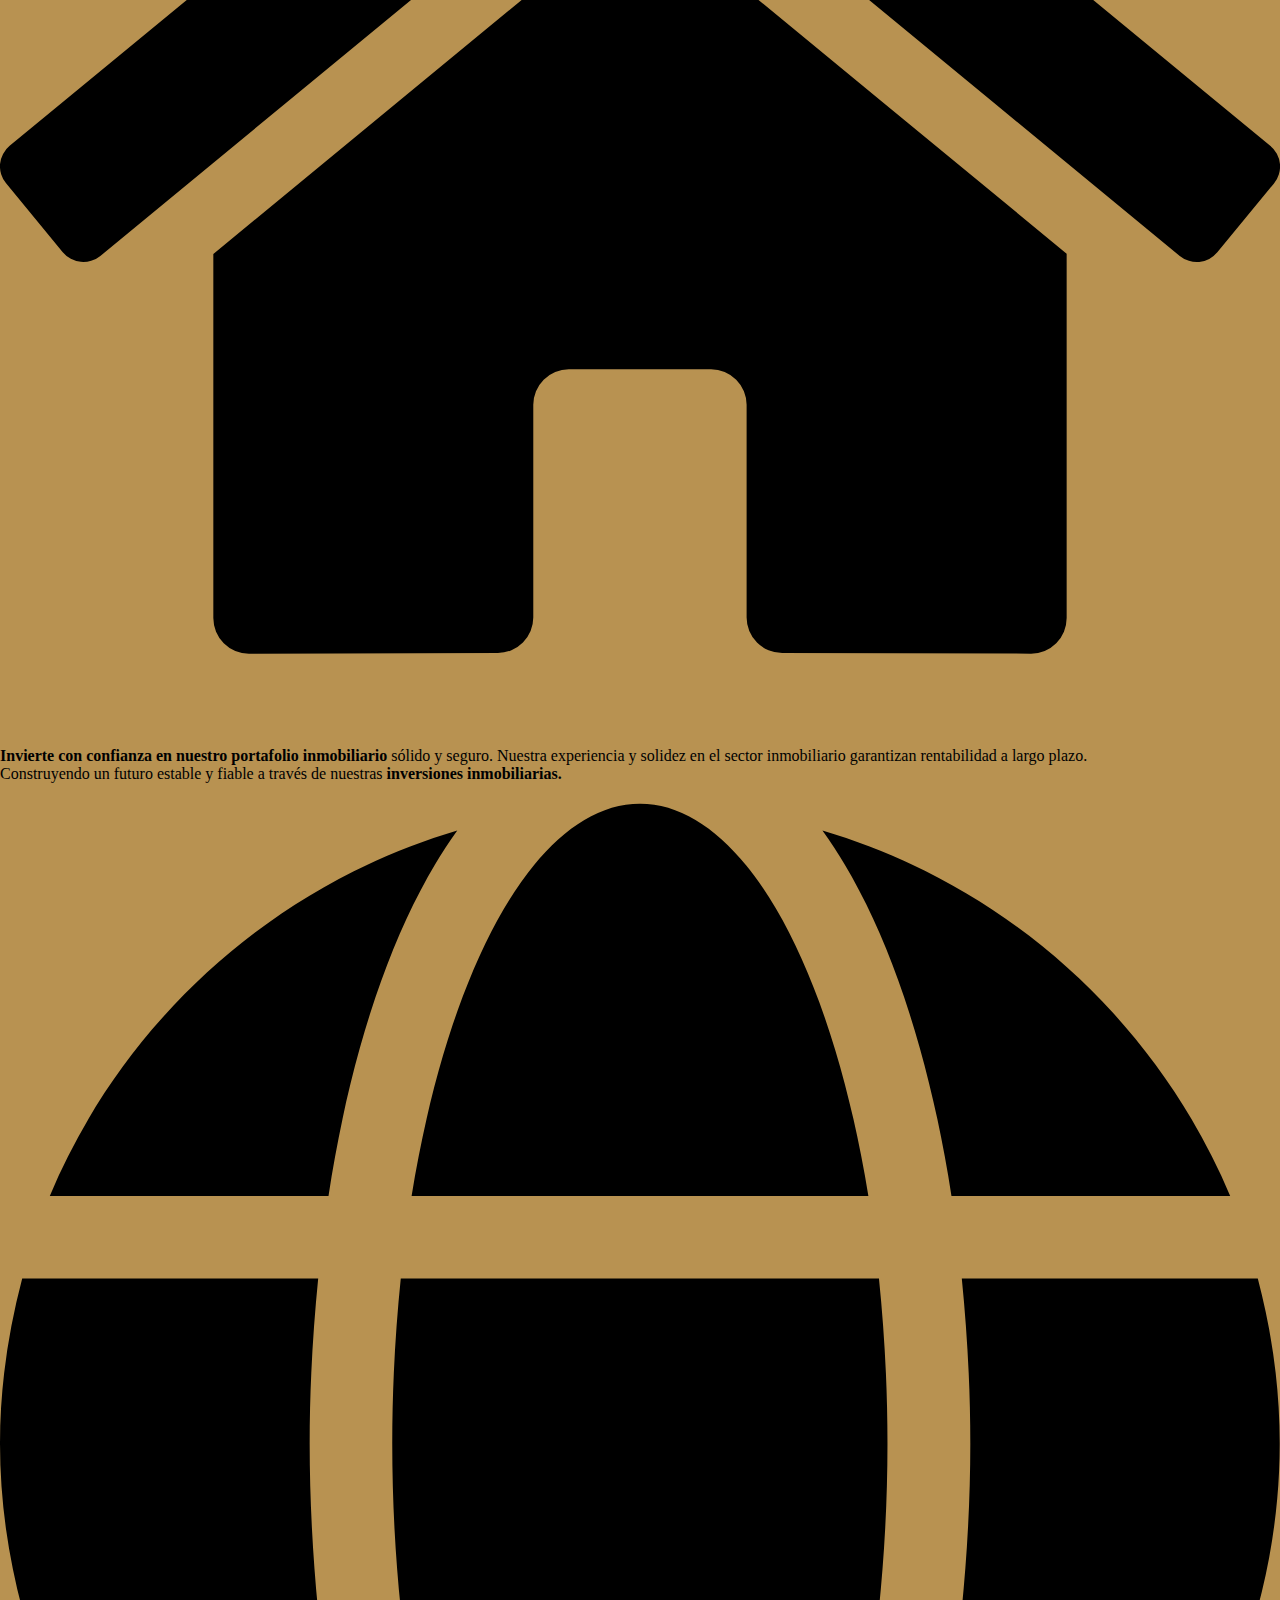
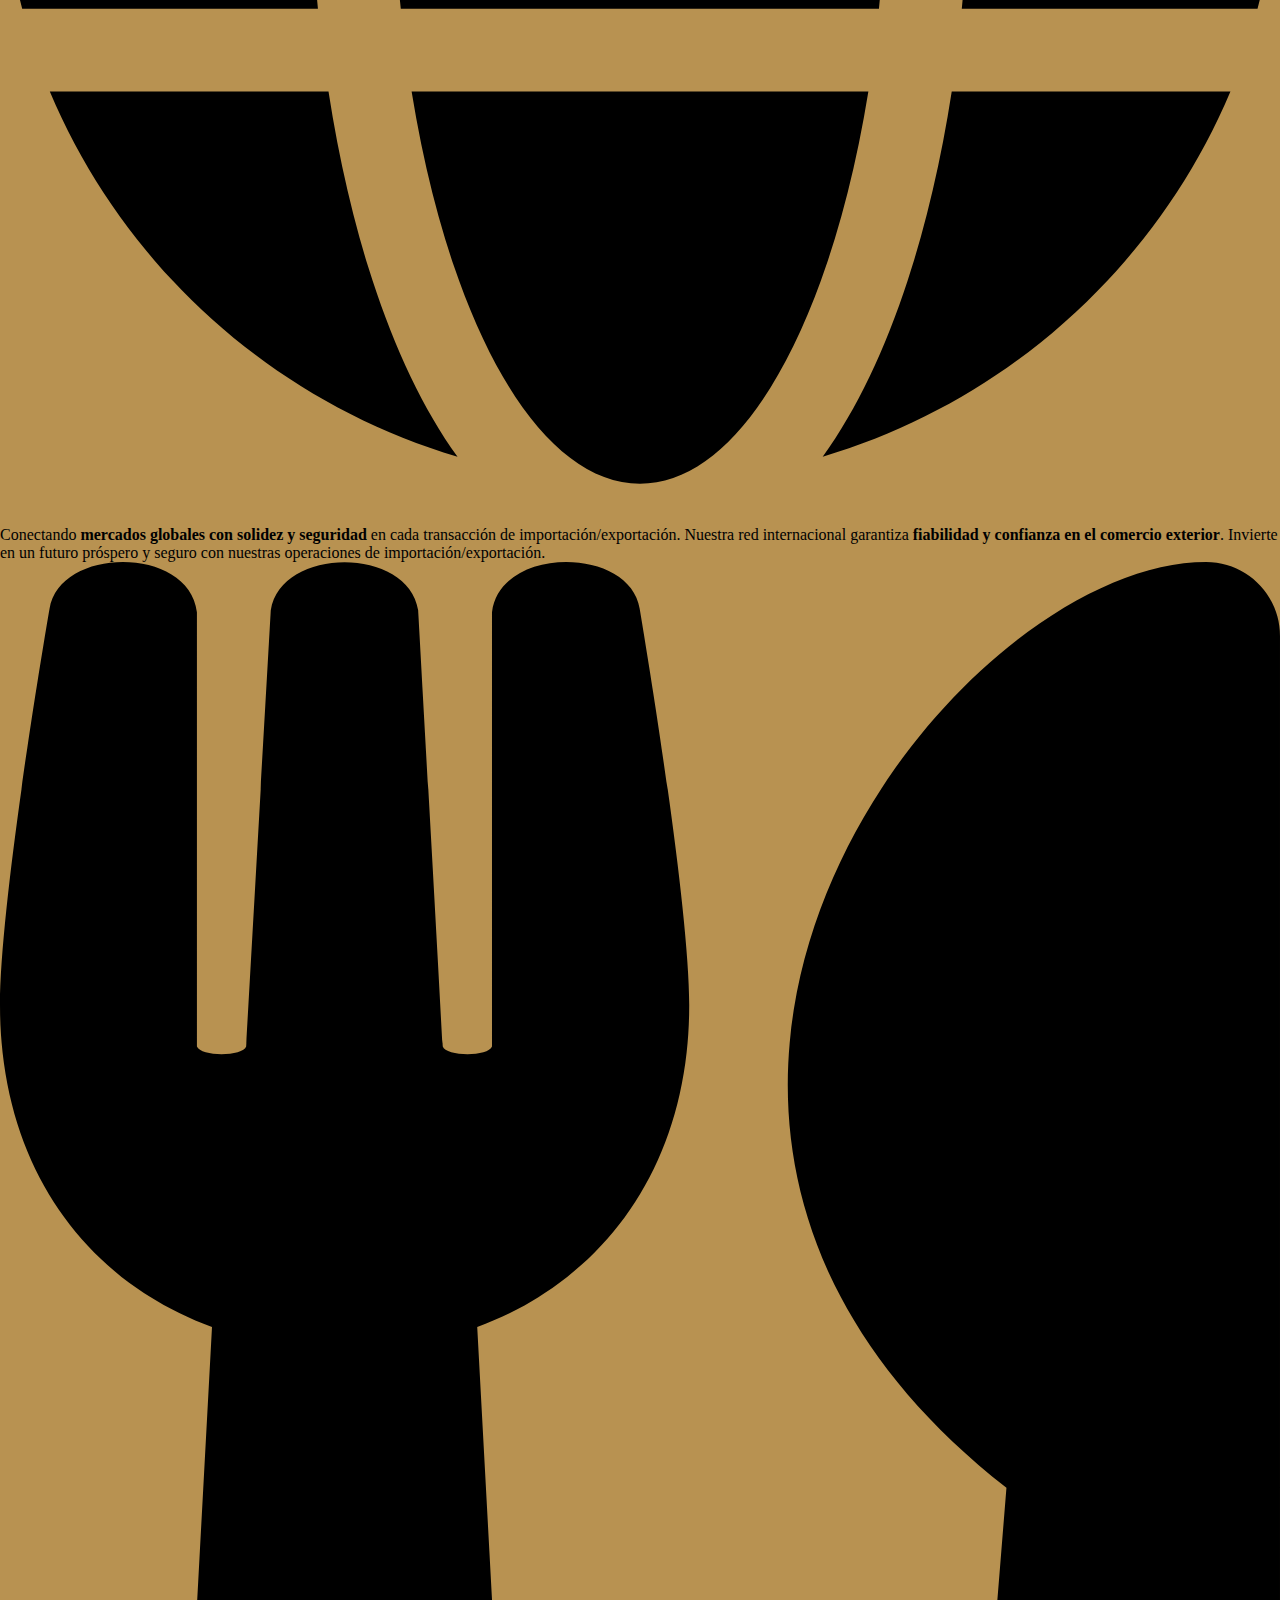
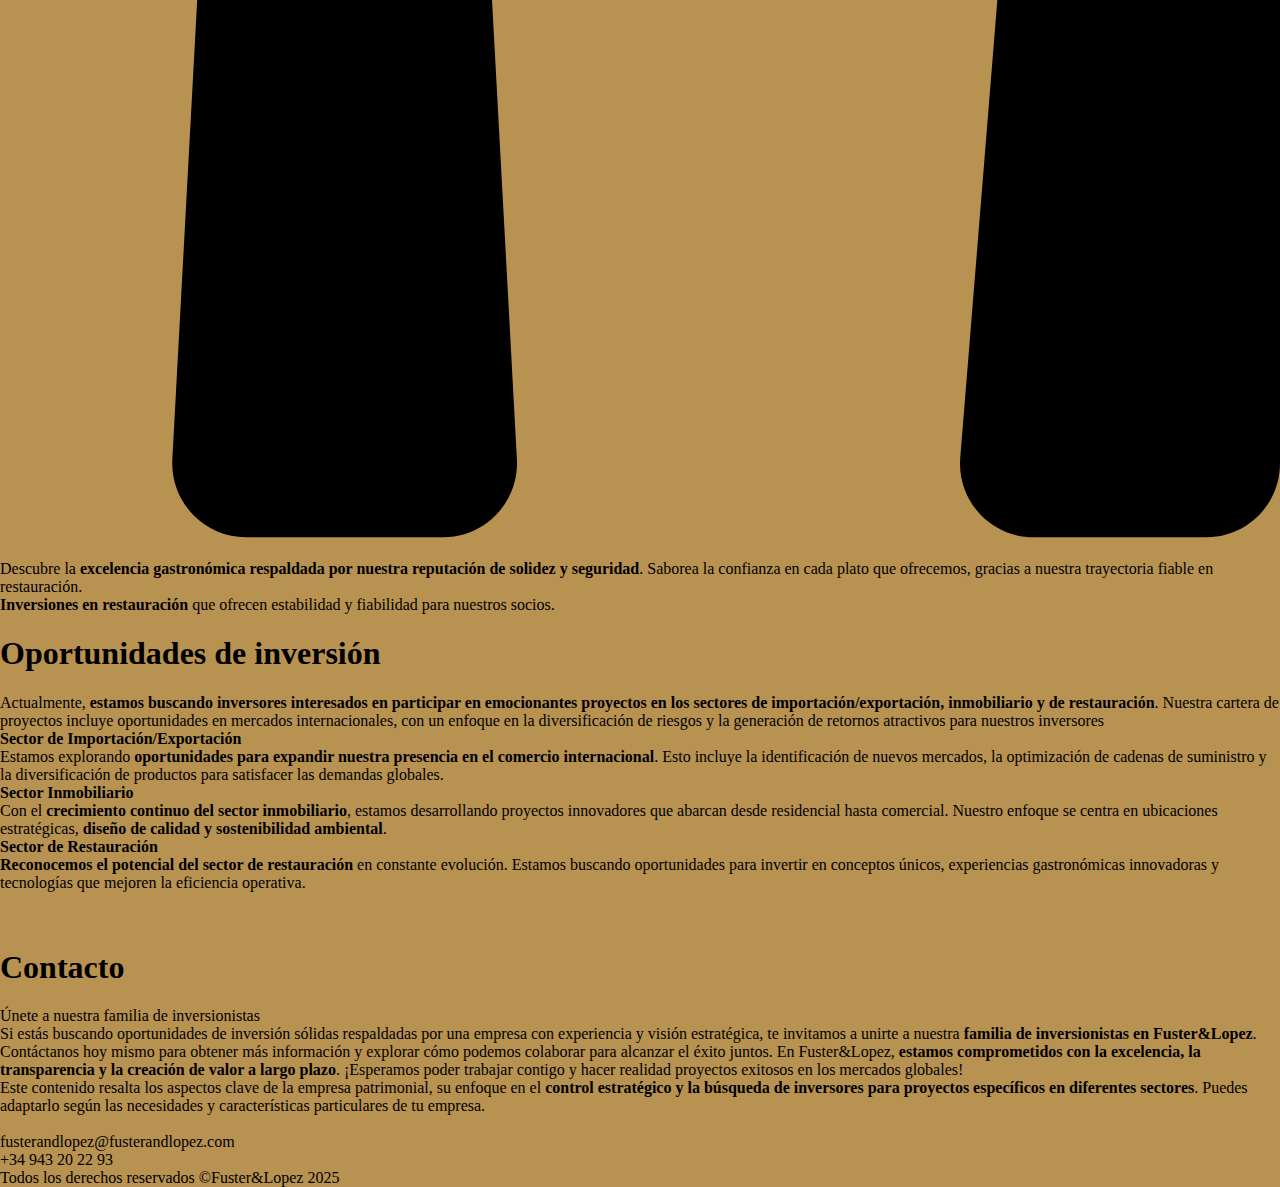
==== commit d5a3e818: "responsive" ====
--- a/index.html
+++ b/index.html
@@ -28,13 +28,13 @@
 :root :where(.wp-block-pullquote){font-size: 1.5em;line-height: 1.6;}</style>
 <link rel="stylesheet" id="hfe-style-css" href="https://fusterlopez.net/wp-content/plugins/header-footer-elementor/assets/css/header-footer-elementor.css?ver=2.2.0" media="all">
 <link rel="stylesheet" id="elementor-frontend-css" href="https://fusterlopez.net/wp-content/plugins/elementor/assets/css/frontend.min.css?ver=3.27.6" media="all">
-<link rel="stylesheet" id="elementor-post-5-css" href="https://fusterlopez.net/wp-content/uploads/elementor/css/post-5.css?ver=1741302979" media="all">
+<link rel="stylesheet" id="elementor-post-5-css" href="https://fusterlopez.net/wp-content/uploads/elementor/css/post-5.css?ver=1741393332" media="all">
 <link rel="stylesheet" id="widget-image-css" href="https://fusterlopez.net/wp-content/plugins/elementor/assets/css/widget-image.min.css?ver=3.27.6" media="all">
 <link rel="stylesheet" id="widget-text-editor-css" href="https://fusterlopez.net/wp-content/plugins/elementor/assets/css/widget-text-editor.min.css?ver=3.27.6" media="all">
 <link rel="stylesheet" id="widget-spacer-css" href="https://fusterlopez.net/wp-content/plugins/elementor/assets/css/widget-spacer.min.css?ver=3.27.6" media="all">
-<link rel="stylesheet" id="elementor-post-32-css" href="https://fusterlopez.net/wp-content/uploads/elementor/css/post-32.css?ver=1741316960" media="all">
-<link rel="stylesheet" id="elementor-post-41-css" href="https://fusterlopez.net/wp-content/uploads/elementor/css/post-41.css?ver=1741321851" media="all">
-<link rel="stylesheet" id="elementor-post-322-css" href="https://fusterlopez.net/wp-content/uploads/elementor/css/post-322.css?ver=1741317028" media="all">
+<link rel="stylesheet" id="elementor-post-32-css" href="https://fusterlopez.net/wp-content/uploads/elementor/css/post-32.css?ver=1741393332" media="all">
+<link rel="stylesheet" id="elementor-post-41-css" href="https://fusterlopez.net/wp-content/uploads/elementor/css/post-41.css?ver=1741393332" media="all">
+<link rel="stylesheet" id="elementor-post-322-css" href="https://fusterlopez.net/wp-content/uploads/elementor/css/post-322.css?ver=1741393332" media="all">
 <link rel="stylesheet" id="hello-elementor-css" href="https://fusterlopez.net/wp-content/themes/hello-elementor/style.min.css?ver=3.3.0" media="all">
 <link rel="stylesheet" id="hello-elementor-theme-style-css" href="https://fusterlopez.net/wp-content/themes/hello-elementor/theme.min.css?ver=3.3.0" media="all">
 <link rel="stylesheet" id="hello-elementor-header-footer-css" href="https://fusterlopez.net/wp-content/themes/hello-elementor/header-footer.min.css?ver=3.3.0" media="all">
@@ -76,7 +76,15 @@
 						background-image: none !important;
 					}
 				}</style>
-					<style id="wp-custom-css">.hfe-nav-menu > .hfe-creative-menu {
+			<link rel="icon" href="https://fusterlopez.net/wp-content/uploads/2025/03/favicon-150x150.png" sizes="32x32">
+<link rel="icon" href="https://fusterlopez.net/wp-content/uploads/2025/03/favicon-300x300.png" sizes="192x192">
+<link rel="apple-touch-icon" href="https://fusterlopez.net/wp-content/uploads/2025/03/favicon-300x300.png">
+<meta name="msapplication-TileImage" content="https://fusterlopez.net/wp-content/uploads/2025/03/favicon-300x300.png">
+		<style id="wp-custom-css">html {
+	background: rgb(184, 146, 81);
+}
+
+.hfe-nav-menu > .hfe-creative-menu {
 		border-right: 1px solid white;
 	}
 
@@ -121,13 +129,13 @@
 }</style>
 			<meta name="viewport" content="width=device-width, initial-scale=1.0, viewport-fit=cover">
 </head>
-<body class="home page-template page-template-elementor_canvas page page-id-32 wp-embed-responsive ehf-header ehf-footer ehf-template-hello-elementor ehf-stylesheet-hello-elementor theme-default elementor-default elementor-template-canvas elementor-kit-5 elementor-page elementor-page-32">
+<body class="home page-template page-template-elementor_canvas page page-id-32 wp-custom-logo wp-embed-responsive ehf-header ehf-footer ehf-template-hello-elementor ehf-stylesheet-hello-elementor theme-default elementor-default elementor-template-canvas elementor-kit-5 elementor-page elementor-page-32">
 			<header id="masthead" itemscope="itemscope" itemtype="https://schema.org/WPHeader">
 			<p class="main-title bhf-hidden" itemprop="headline"><a href="https://fusterlopez.net/" title="Fuster&amp;Lopez" rel="home">Fuster&amp;Lopez</a></p>
 					<div data-elementor-type="wp-post" data-elementor-id="41" class="elementor elementor-41">
-				<div class="elementor-element elementor-element-0f1f17e e-flex e-con-boxed e-con e-parent" data-id="0f1f17e" data-element_type="container" data-settings="{&quot;background_background&quot;:&quot;classic&quot;}">
-					<div class="e-con-inner">
-				<div class="elementor-element elementor-element-c71fa70 hfe-submenu-icon-classic hfe-submenu-animation-slide_up hfe-link-redirect-self_link hfe-nav-menu__align-left hfe-nav-menu__breakpoint-tablet elementor-widget elementor-widget-navigation-menu" data-id="c71fa70" data-element_type="widget" data-settings="{&quot;width_dropdown_item&quot;:{&quot;unit&quot;:&quot;px&quot;,&quot;size&quot;:&quot;&quot;,&quot;sizes&quot;:[]},&quot;padding_vertical_dropdown_item&quot;:{&quot;unit&quot;:&quot;px&quot;,&quot;size&quot;:5,&quot;sizes&quot;:[]},&quot;distance_from_menu&quot;:{&quot;unit&quot;:&quot;px&quot;,&quot;size&quot;:0,&quot;sizes&quot;:[]},&quot;toggle_border_width&quot;:{&quot;unit&quot;:&quot;px&quot;,&quot;size&quot;:0,&quot;sizes&quot;:[]},&quot;toggle_border_radius&quot;:{&quot;unit&quot;:&quot;px&quot;,&quot;size&quot;:0,&quot;sizes&quot;:[]},&quot;menu_space_between&quot;:{&quot;unit&quot;:&quot;px&quot;,&quot;size&quot;:0,&quot;sizes&quot;:[]},&quot;menu_row_space&quot;:{&quot;unit&quot;:&quot;px&quot;,&quot;size&quot;:0,&quot;sizes&quot;:[]},&quot;padding_vertical_menu_item&quot;:{&quot;unit&quot;:&quot;px&quot;,&quot;size&quot;:5,&quot;sizes&quot;:[]},&quot;padding_horizontal_menu_item&quot;:{&quot;unit&quot;:&quot;px&quot;,&quot;size&quot;:15,&quot;sizes&quot;:[]},&quot;padding_horizontal_menu_item_tablet&quot;:{&quot;unit&quot;:&quot;px&quot;,&quot;size&quot;:&quot;&quot;,&quot;sizes&quot;:[]},&quot;padding_horizontal_menu_item_mobile&quot;:{&quot;unit&quot;:&quot;px&quot;,&quot;size&quot;:&quot;&quot;,&quot;sizes&quot;:[]},&quot;padding_vertical_menu_item_tablet&quot;:{&quot;unit&quot;:&quot;px&quot;,&quot;size&quot;:&quot;&quot;,&quot;sizes&quot;:[]},&quot;padding_vertical_menu_item_mobile&quot;:{&quot;unit&quot;:&quot;px&quot;,&quot;size&quot;:&quot;&quot;,&quot;sizes&quot;:[]},&quot;menu_space_between_tablet&quot;:{&quot;unit&quot;:&quot;px&quot;,&quot;size&quot;:&quot;&quot;,&quot;sizes&quot;:[]},&quot;menu_space_between_mobile&quot;:{&quot;unit&quot;:&quot;px&quot;,&quot;size&quot;:&quot;&quot;,&quot;sizes&quot;:[]},&quot;menu_row_space_tablet&quot;:{&quot;unit&quot;:&quot;px&quot;,&quot;size&quot;:&quot;&quot;,&quot;sizes&quot;:[]},&quot;menu_row_space_mobile&quot;:{&quot;unit&quot;:&quot;px&quot;,&quot;size&quot;:&quot;&quot;,&quot;sizes&quot;:[]},&quot;dropdown_border_radius&quot;:{&quot;unit&quot;:&quot;px&quot;,&quot;top&quot;:&quot;&quot;,&quot;right&quot;:&quot;&quot;,&quot;bottom&quot;:&quot;&quot;,&quot;left&quot;:&quot;&quot;,&quot;isLinked&quot;:true},&quot;dropdown_border_radius_tablet&quot;:{&quot;unit&quot;:&quot;px&quot;,&quot;top&quot;:&quot;&quot;,&quot;right&quot;:&quot;&quot;,&quot;bottom&quot;:&quot;&quot;,&quot;left&quot;:&quot;&quot;,&quot;isLinked&quot;:true},&quot;dropdown_border_radius_mobile&quot;:{&quot;unit&quot;:&quot;px&quot;,&quot;top&quot;:&quot;&quot;,&quot;right&quot;:&quot;&quot;,&quot;bottom&quot;:&quot;&quot;,&quot;left&quot;:&quot;&quot;,&quot;isLinked&quot;:true},&quot;width_dropdown_item_tablet&quot;:{&quot;unit&quot;:&quot;px&quot;,&quot;size&quot;:&quot;&quot;,&quot;sizes&quot;:[]},&quot;width_dropdown_item_mobile&quot;:{&quot;unit&quot;:&quot;px&quot;,&quot;size&quot;:&quot;&quot;,&quot;sizes&quot;:[]},&quot;padding_horizontal_dropdown_item&quot;:{&quot;unit&quot;:&quot;px&quot;,&quot;size&quot;:&quot;&quot;,&quot;sizes&quot;:[]},&quot;padding_horizontal_dropdown_item_tablet&quot;:{&quot;unit&quot;:&quot;px&quot;,&quot;size&quot;:&quot;&quot;,&quot;sizes&quot;:[]},&quot;padding_horizontal_dropdown_item_mobile&quot;:{&quot;unit&quot;:&quot;px&quot;,&quot;size&quot;:&quot;&quot;,&quot;sizes&quot;:[]},&quot;padding_vertical_dropdown_item_tablet&quot;:{&quot;unit&quot;:&quot;px&quot;,&quot;size&quot;:&quot;&quot;,&quot;sizes&quot;:[]},&quot;padding_vertical_dropdown_item_mobile&quot;:{&quot;unit&quot;:&quot;px&quot;,&quot;size&quot;:&quot;&quot;,&quot;sizes&quot;:[]},&quot;distance_from_menu_tablet&quot;:{&quot;unit&quot;:&quot;px&quot;,&quot;size&quot;:&quot;&quot;,&quot;sizes&quot;:[]},&quot;distance_from_menu_mobile&quot;:{&quot;unit&quot;:&quot;px&quot;,&quot;size&quot;:&quot;&quot;,&quot;sizes&quot;:[]},&quot;toggle_size&quot;:{&quot;unit&quot;:&quot;px&quot;,&quot;size&quot;:&quot;&quot;,&quot;sizes&quot;:[]},&quot;toggle_size_tablet&quot;:{&quot;unit&quot;:&quot;px&quot;,&quot;size&quot;:&quot;&quot;,&quot;sizes&quot;:[]},&quot;toggle_size_mobile&quot;:{&quot;unit&quot;:&quot;px&quot;,&quot;size&quot;:&quot;&quot;,&quot;sizes&quot;:[]},&quot;toggle_border_width_tablet&quot;:{&quot;unit&quot;:&quot;px&quot;,&quot;size&quot;:&quot;&quot;,&quot;sizes&quot;:[]},&quot;toggle_border_width_mobile&quot;:{&quot;unit&quot;:&quot;px&quot;,&quot;size&quot;:&quot;&quot;,&quot;sizes&quot;:[]},&quot;toggle_border_radius_tablet&quot;:{&quot;unit&quot;:&quot;px&quot;,&quot;size&quot;:&quot;&quot;,&quot;sizes&quot;:[]},&quot;toggle_border_radius_mobile&quot;:{&quot;unit&quot;:&quot;px&quot;,&quot;size&quot;:&quot;&quot;,&quot;sizes&quot;:[]}}" data-widget_type="navigation-menu.default">
+				<div class="elementor-element elementor-element-0f1f17e e-flex e-con-boxed e-con e-parent" data-id="0f1f17e" data-element_type="container" data-settings="{&quot;background_background&quot;:&quot;classic&quot;,&quot;position&quot;:&quot;absolute&quot;}">
+					<div class="e-con-inner">
+				<div class="elementor-element elementor-element-c71fa70 hfe-submenu-icon-classic hfe-submenu-animation-slide_up hfe-link-redirect-self_link hfe-nav-menu__align-left hfe-nav-menu__breakpoint-tablet elementor-widget elementor-widget-navigation-menu" data-id="c71fa70" data-element_type="widget" data-settings="{&quot;width_dropdown_item&quot;:{&quot;unit&quot;:&quot;px&quot;,&quot;size&quot;:300,&quot;sizes&quot;:[]},&quot;padding_vertical_dropdown_item&quot;:{&quot;unit&quot;:&quot;px&quot;,&quot;size&quot;:5,&quot;sizes&quot;:[]},&quot;distance_from_menu&quot;:{&quot;unit&quot;:&quot;px&quot;,&quot;size&quot;:0,&quot;sizes&quot;:[]},&quot;toggle_border_width&quot;:{&quot;unit&quot;:&quot;px&quot;,&quot;size&quot;:0,&quot;sizes&quot;:[]},&quot;toggle_border_radius&quot;:{&quot;unit&quot;:&quot;px&quot;,&quot;size&quot;:0,&quot;sizes&quot;:[]},&quot;menu_space_between&quot;:{&quot;unit&quot;:&quot;px&quot;,&quot;size&quot;:0,&quot;sizes&quot;:[]},&quot;menu_row_space&quot;:{&quot;unit&quot;:&quot;px&quot;,&quot;size&quot;:0,&quot;sizes&quot;:[]},&quot;padding_vertical_menu_item&quot;:{&quot;unit&quot;:&quot;px&quot;,&quot;size&quot;:5,&quot;sizes&quot;:[]},&quot;padding_horizontal_menu_item&quot;:{&quot;unit&quot;:&quot;px&quot;,&quot;size&quot;:15,&quot;sizes&quot;:[]},&quot;padding_horizontal_menu_item_tablet&quot;:{&quot;unit&quot;:&quot;px&quot;,&quot;size&quot;:&quot;&quot;,&quot;sizes&quot;:[]},&quot;padding_horizontal_menu_item_mobile&quot;:{&quot;unit&quot;:&quot;px&quot;,&quot;size&quot;:&quot;&quot;,&quot;sizes&quot;:[]},&quot;padding_vertical_menu_item_tablet&quot;:{&quot;unit&quot;:&quot;px&quot;,&quot;size&quot;:&quot;&quot;,&quot;sizes&quot;:[]},&quot;padding_vertical_menu_item_mobile&quot;:{&quot;unit&quot;:&quot;px&quot;,&quot;size&quot;:&quot;&quot;,&quot;sizes&quot;:[]},&quot;menu_space_between_tablet&quot;:{&quot;unit&quot;:&quot;px&quot;,&quot;size&quot;:&quot;&quot;,&quot;sizes&quot;:[]},&quot;menu_space_between_mobile&quot;:{&quot;unit&quot;:&quot;px&quot;,&quot;size&quot;:&quot;&quot;,&quot;sizes&quot;:[]},&quot;menu_row_space_tablet&quot;:{&quot;unit&quot;:&quot;px&quot;,&quot;size&quot;:&quot;&quot;,&quot;sizes&quot;:[]},&quot;menu_row_space_mobile&quot;:{&quot;unit&quot;:&quot;px&quot;,&quot;size&quot;:&quot;&quot;,&quot;sizes&quot;:[]},&quot;dropdown_border_radius&quot;:{&quot;unit&quot;:&quot;px&quot;,&quot;top&quot;:&quot;&quot;,&quot;right&quot;:&quot;&quot;,&quot;bottom&quot;:&quot;&quot;,&quot;left&quot;:&quot;&quot;,&quot;isLinked&quot;:true},&quot;dropdown_border_radius_tablet&quot;:{&quot;unit&quot;:&quot;px&quot;,&quot;top&quot;:&quot;&quot;,&quot;right&quot;:&quot;&quot;,&quot;bottom&quot;:&quot;&quot;,&quot;left&quot;:&quot;&quot;,&quot;isLinked&quot;:true},&quot;dropdown_border_radius_mobile&quot;:{&quot;unit&quot;:&quot;px&quot;,&quot;top&quot;:&quot;&quot;,&quot;right&quot;:&quot;&quot;,&quot;bottom&quot;:&quot;&quot;,&quot;left&quot;:&quot;&quot;,&quot;isLinked&quot;:true},&quot;width_dropdown_item_tablet&quot;:{&quot;unit&quot;:&quot;px&quot;,&quot;size&quot;:&quot;&quot;,&quot;sizes&quot;:[]},&quot;width_dropdown_item_mobile&quot;:{&quot;unit&quot;:&quot;px&quot;,&quot;size&quot;:&quot;&quot;,&quot;sizes&quot;:[]},&quot;padding_horizontal_dropdown_item&quot;:{&quot;unit&quot;:&quot;px&quot;,&quot;size&quot;:&quot;&quot;,&quot;sizes&quot;:[]},&quot;padding_horizontal_dropdown_item_tablet&quot;:{&quot;unit&quot;:&quot;px&quot;,&quot;size&quot;:&quot;&quot;,&quot;sizes&quot;:[]},&quot;padding_horizontal_dropdown_item_mobile&quot;:{&quot;unit&quot;:&quot;px&quot;,&quot;size&quot;:&quot;&quot;,&quot;sizes&quot;:[]},&quot;padding_vertical_dropdown_item_tablet&quot;:{&quot;unit&quot;:&quot;px&quot;,&quot;size&quot;:&quot;&quot;,&quot;sizes&quot;:[]},&quot;padding_vertical_dropdown_item_mobile&quot;:{&quot;unit&quot;:&quot;px&quot;,&quot;size&quot;:&quot;&quot;,&quot;sizes&quot;:[]},&quot;distance_from_menu_tablet&quot;:{&quot;unit&quot;:&quot;px&quot;,&quot;size&quot;:&quot;&quot;,&quot;sizes&quot;:[]},&quot;distance_from_menu_mobile&quot;:{&quot;unit&quot;:&quot;px&quot;,&quot;size&quot;:&quot;&quot;,&quot;sizes&quot;:[]},&quot;toggle_size&quot;:{&quot;unit&quot;:&quot;px&quot;,&quot;size&quot;:&quot;&quot;,&quot;sizes&quot;:[]},&quot;toggle_size_tablet&quot;:{&quot;unit&quot;:&quot;px&quot;,&quot;size&quot;:&quot;&quot;,&quot;sizes&quot;:[]},&quot;toggle_size_mobile&quot;:{&quot;unit&quot;:&quot;px&quot;,&quot;size&quot;:&quot;&quot;,&quot;sizes&quot;:[]},&quot;toggle_border_width_tablet&quot;:{&quot;unit&quot;:&quot;px&quot;,&quot;size&quot;:&quot;&quot;,&quot;sizes&quot;:[]},&quot;toggle_border_width_mobile&quot;:{&quot;unit&quot;:&quot;px&quot;,&quot;size&quot;:&quot;&quot;,&quot;sizes&quot;:[]},&quot;toggle_border_radius_tablet&quot;:{&quot;unit&quot;:&quot;px&quot;,&quot;size&quot;:&quot;&quot;,&quot;sizes&quot;:[]},&quot;toggle_border_radius_mobile&quot;:{&quot;unit&quot;:&quot;px&quot;,&quot;size&quot;:&quot;&quot;,&quot;sizes&quot;:[]}}" data-widget_type="navigation-menu.default">
 				<div class="elementor-widget-container">
 								<div class="hfe-nav-menu hfe-layout-horizontal hfe-nav-menu-layout horizontal hfe-pointer__none" data-layout="horizontal">
 				<div role="button" class="hfe-nav-menu__toggle elementor-clickable">
@@ -158,7 +166,7 @@
 			</div>
 							</div>
 				</div>
-				<div class="elementor-element elementor-element-08efa9d elementor-widget elementor-widget-heading" data-id="08efa9d" data-element_type="widget" data-widget_type="heading.default">
+				<div class="elementor-element elementor-element-08efa9d elementor-hidden-mobile elementor-widget elementor-widget-heading" data-id="08efa9d" data-element_type="widget" data-widget_type="heading.default">
 				<div class="elementor-widget-container">
 					<h6 class="elementor-heading-title elementor-size-default">fusterandlopez@fusterandlopez.com  | +34 943 20 22 93</h6>				</div>
 				</div>
@@ -184,7 +192,11 @@
 		<div class="elementor-element elementor-element-7ec64a5 e-flex e-con-boxed e-con e-parent" data-id="7ec64a5" data-element_type="container" id="fusterlopez" data-settings="{&quot;background_background&quot;:&quot;gradient&quot;}">
 					<div class="e-con-inner">
 		<div class="elementor-element elementor-element-0678b72 e-con-full e-flex e-con e-child" data-id="0678b72" data-element_type="container">
-		<div class="elementor-element elementor-element-b381cb4 e-con-full e-flex e-con e-child" data-id="b381cb4" data-element_type="container" data-settings="{&quot;position&quot;:&quot;absolute&quot;}">
+				<div class="elementor-element elementor-element-e441881 elementor-hidden-desktop elementor-widget elementor-widget-image" data-id="e441881" data-element_type="widget" data-widget_type="image.default">
+				<div class="elementor-widget-container">
+															<img decoding="async" src="https://fusterlopez.net/wp-content/uploads/elementor/thumbs/Logo_FL-r2hepvbvmarljzcs9gmulc5w3i5xx5c1ix0gvd6u3g.png" title="Logo_FL" alt="Logo_FL" loading="lazy">															</div>
+				</div>
+		<div class="elementor-element elementor-element-b381cb4 e-con-full elementor-hidden-tablet elementor-hidden-mobile e-flex e-con e-child" data-id="b381cb4" data-element_type="container" data-settings="{&quot;position&quot;:&quot;absolute&quot;}">
 				<div class="elementor-element elementor-element-ac28090 elementor-widget elementor-widget-image" data-id="ac28090" data-element_type="widget" data-widget_type="image.default">
 				<div class="elementor-widget-container">
 															<img decoding="async" src="https://fusterlopez.net/wp-content/uploads/elementor/thumbs/Logo_FL-r2hepvbvmarljzcs9gmulc5w3i5xx5c1ix0gvd6u3g.png" title="Logo_FL" alt="Logo_FL" loading="lazy">															</div>
@@ -291,9 +303,11 @@
 		</div>
 						</div>
 				</div>
+		<div class="elementor-element elementor-element-96d1e49 e-con-full e-flex e-con e-child" data-id="96d1e49" data-element_type="container">
 				<div class="elementor-element elementor-element-86037ea elementor-widget elementor-widget-image" data-id="86037ea" data-element_type="widget" data-widget_type="image.default">
 				<div class="elementor-widget-container">
-															<img decoding="async" src="https://fusterlopez.net/wp-content/uploads/elementor/thumbs/no-photo-r2ha9h5duqrh6tbacdrjbd40mcp7i416z5582ffppk.png" title="no-photo" alt="no-photo" loading="lazy">															</div>
+															<img decoding="async" src="https://fusterlopez.net/wp-content/uploads/elementor/thumbs/lideria-r2j739ldv2ccb6slth48xcbrdvbles6peqw38f4kjk.png" title="lideria" alt="lideria" loading="lazy">															</div>
+				</div>
 				</div>
 				<div class="elementor-element elementor-element-67b87a0 elementor-widget elementor-widget-text-editor" data-id="67b87a0" data-element_type="widget" data-widget_type="text-editor.default">
 				<div class="elementor-widget-container">
@@ -309,9 +323,11 @@
 		</div>
 						</div>
 				</div>
+		<div class="elementor-element elementor-element-6b9bdf5 e-con-full e-flex e-con e-child" data-id="6b9bdf5" data-element_type="container">
 				<div class="elementor-element elementor-element-da140a9 elementor-widget elementor-widget-image" data-id="da140a9" data-element_type="widget" data-widget_type="image.default">
 				<div class="elementor-widget-container">
-															<img decoding="async" src="https://fusterlopez.net/wp-content/uploads/elementor/thumbs/no-photo-r2ha9h5duqrh6tbacdrjbd40mcp7i416z5582ffppk.png" title="no-photo" alt="no-photo" loading="lazy">															</div>
+															<img decoding="async" src="https://fusterlopez.net/wp-content/uploads/elementor/thumbs/xportinport-r2j73pkn38y1nky3xcf61ljld9lknvcscwbzs8ie4g.png" title="xportinport" alt="xportinport" loading="lazy">															</div>
+				</div>
 				</div>
 				<div class="elementor-element elementor-element-b42554d elementor-widget elementor-widget-text-editor" data-id="b42554d" data-element_type="widget" data-widget_type="text-editor.default">
 				<div class="elementor-widget-container">
@@ -327,9 +343,11 @@
 		</div>
 						</div>
 				</div>
+		<div class="elementor-element elementor-element-b266319 e-con-full e-flex e-con e-child" data-id="b266319" data-element_type="container">
 				<div class="elementor-element elementor-element-687c6d4 elementor-widget elementor-widget-image" data-id="687c6d4" data-element_type="widget" data-widget_type="image.default">
 				<div class="elementor-widget-container">
-															<img decoding="async" src="https://fusterlopez.net/wp-content/uploads/elementor/thumbs/no-photo-r2ha9h5duqrh6tbacdrjbd40mcp7i416z5582ffppk.png" title="no-photo" alt="no-photo" loading="lazy">															</div>
+															<img decoding="async" src="https://fusterlopez.net/wp-content/uploads/elementor/thumbs/casa-fuster-r2j747fkp3mnx5fgbvqtf3scrqot3vx1jedkidqebk.png" title="casa fuster" alt="casa fuster" loading="lazy">															</div>
+				</div>
 				</div>
 				<div class="elementor-element elementor-element-0d39ad3 elementor-widget elementor-widget-text-editor" data-id="0d39ad3" data-element_type="widget" data-widget_type="text-editor.default">
 				<div class="elementor-widget-container">
@@ -388,7 +406,11 @@
 					<div class="e-con-inner">
 		<div class="elementor-element elementor-element-dd44926 e-con-full e-flex e-con e-child" data-id="dd44926" data-element_type="container" data-settings="{&quot;background_background&quot;:&quot;classic&quot;}">
 		<div class="elementor-element elementor-element-e3f2472 e-con-full e-flex e-con e-child" data-id="e3f2472" data-element_type="container">
-		<div class="elementor-element elementor-element-359699b e-con-full e-flex e-con e-child" data-id="359699b" data-element_type="container" data-settings="{&quot;position&quot;:&quot;absolute&quot;}">
+				<div class="elementor-element elementor-element-5bdeb5b elementor-hidden-desktop elementor-widget elementor-widget-image" data-id="5bdeb5b" data-element_type="widget" data-widget_type="image.default">
+				<div class="elementor-widget-container">
+															<img decoding="async" src="https://fusterlopez.net/wp-content/uploads/elementor/thumbs/Logo_FD-r2hevfji20do8x9ysd6dufn2mkr4goevafyw3axza4.png" title="Logo_FD" alt="Logo_FD" loading="lazy">															</div>
+				</div>
+		<div class="elementor-element elementor-element-359699b e-con-full elementor-hidden-tablet elementor-hidden-mobile e-flex e-con e-child" data-id="359699b" data-element_type="container" data-settings="{&quot;position&quot;:&quot;absolute&quot;}">
 				<div class="elementor-element elementor-element-dfe4eb4 elementor-widget elementor-widget-image" data-id="dfe4eb4" data-element_type="widget" data-widget_type="image.default">
 				<div class="elementor-widget-container">
 															<img decoding="async" src="https://fusterlopez.net/wp-content/uploads/elementor/thumbs/Logo_FD-r2hevfji20do8x9ysd6dufn2mkr4goevafyw3axza4.png" title="Logo_FD" alt="Logo_FD" loading="lazy">															</div>
@@ -479,7 +501,7 @@
 <script src="https://fusterlopez.net/wp-content/plugins/elementor/assets/js/webpack.runtime.min.js?ver=3.27.6" id="elementor-webpack-runtime-js"></script>
 <script src="https://fusterlopez.net/wp-content/plugins/elementor/assets/js/frontend-modules.min.js?ver=3.27.6" id="elementor-frontend-modules-js"></script>
 <script src="https://fusterlopez.net/wp-includes/js/jquery/ui/core.min.js?ver=1.13.3" id="jquery-ui-core-js"></script>
-<script id="elementor-frontend-js-before">var elementorFrontendConfig = {"environmentMode":{"edit":false,"wpPreview":false,"isScriptDebug":false},"i18n":{"shareOnFacebook":"Compartir en Facebook","shareOnTwitter":"Compartir en Twitter","pinIt":"Pinear","download":"Descargar","downloadImage":"Descargar imagen","fullscreen":"Pantalla completa","zoom":"Zoom","share":"Compartir","playVideo":"Reproducir vídeo","previous":"Anterior","next":"Siguiente","close":"Cerrar","a11yCarouselPrevSlideMessage":"Diapositiva anterior","a11yCarouselNextSlideMessage":"Diapositiva siguiente","a11yCarouselFirstSlideMessage":"Esta es la primera diapositiva","a11yCarouselLastSlideMessage":"Esta es la última diapositiva","a11yCarouselPaginationBulletMessage":"Ir a la diapositiva"},"is_rtl":false,"breakpoints":{"xs":0,"sm":480,"md":768,"lg":1025,"xl":1440,"xxl":1600},"responsive":{"breakpoints":{"mobile":{"label":"Móvil vertical","value":767,"default_value":767,"direction":"max","is_enabled":true},"mobile_extra":{"label":"Móvil horizontal","value":880,"default_value":880,"direction":"max","is_enabled":false},"tablet":{"label":"Tableta vertical","value":1024,"default_value":1024,"direction":"max","is_enabled":true},"tablet_extra":{"label":"Tableta horizontal","value":1200,"default_value":1200,"direction":"max","is_enabled":false},"laptop":{"label":"Portátil","value":1366,"default_value":1366,"direction":"max","is_enabled":false},"widescreen":{"label":"Pantalla grande","value":2400,"default_value":2400,"direction":"min","is_enabled":false}},"hasCustomBreakpoints":false},"version":"3.27.6","is_static":false,"experimentalFeatures":{"e_font_icon_svg":true,"additional_custom_breakpoints":true,"container":true,"e_swiper_latest":true,"e_onboarding":true,"hello-theme-header-footer":true,"home_screen":true,"nested-elements":true,"editor_v2":true,"e_element_cache":true,"link-in-bio":true,"floating-buttons":true,"launchpad-checklist":true},"urls":{"assets":"https:\/\/fusterlopez.net\/wp-content\/plugins\/elementor\/assets\/","ajaxurl":"https:\/\/fusterlopez.net\/wp-admin\/admin-ajax.php","uploadUrl":"https:\/\/fusterlopez.net\/wp-content\/uploads"},"nonces":{"floatingButtonsClickTracking":"388eae6312"},"swiperClass":"swiper","settings":{"page":[],"editorPreferences":[]},"kit":{"body_background_background":"classic","active_breakpoints":["viewport_mobile","viewport_tablet"],"global_image_lightbox":"yes","lightbox_enable_counter":"yes","lightbox_enable_fullscreen":"yes","lightbox_enable_zoom":"yes","lightbox_enable_share":"yes","lightbox_title_src":"title","lightbox_description_src":"description","hello_header_logo_type":"title","hello_header_menu_layout":"horizontal","hello_footer_logo_type":"logo"},"post":{"id":32,"title":"Fuster%26Lopez","excerpt":"","featuredImage":false}};</script>
+<script id="elementor-frontend-js-before">var elementorFrontendConfig = {"environmentMode":{"edit":false,"wpPreview":false,"isScriptDebug":false},"i18n":{"shareOnFacebook":"Compartir en Facebook","shareOnTwitter":"Compartir en Twitter","pinIt":"Pinear","download":"Descargar","downloadImage":"Descargar imagen","fullscreen":"Pantalla completa","zoom":"Zoom","share":"Compartir","playVideo":"Reproducir vídeo","previous":"Anterior","next":"Siguiente","close":"Cerrar","a11yCarouselPrevSlideMessage":"Diapositiva anterior","a11yCarouselNextSlideMessage":"Diapositiva siguiente","a11yCarouselFirstSlideMessage":"Esta es la primera diapositiva","a11yCarouselLastSlideMessage":"Esta es la última diapositiva","a11yCarouselPaginationBulletMessage":"Ir a la diapositiva"},"is_rtl":false,"breakpoints":{"xs":0,"sm":480,"md":768,"lg":1025,"xl":1440,"xxl":1600},"responsive":{"breakpoints":{"mobile":{"label":"Móvil vertical","value":767,"default_value":767,"direction":"max","is_enabled":true},"mobile_extra":{"label":"Móvil horizontal","value":880,"default_value":880,"direction":"max","is_enabled":false},"tablet":{"label":"Tableta vertical","value":1024,"default_value":1024,"direction":"max","is_enabled":true},"tablet_extra":{"label":"Tableta horizontal","value":1200,"default_value":1200,"direction":"max","is_enabled":false},"laptop":{"label":"Portátil","value":1366,"default_value":1366,"direction":"max","is_enabled":false},"widescreen":{"label":"Pantalla grande","value":2400,"default_value":2400,"direction":"min","is_enabled":false}},"hasCustomBreakpoints":false},"version":"3.27.6","is_static":false,"experimentalFeatures":{"e_font_icon_svg":true,"additional_custom_breakpoints":true,"container":true,"e_swiper_latest":true,"e_onboarding":true,"hello-theme-header-footer":true,"home_screen":true,"nested-elements":true,"editor_v2":true,"e_element_cache":true,"link-in-bio":true,"floating-buttons":true,"launchpad-checklist":true},"urls":{"assets":"https:\/\/fusterlopez.net\/wp-content\/plugins\/elementor\/assets\/","ajaxurl":"https:\/\/fusterlopez.net\/wp-admin\/admin-ajax.php","uploadUrl":"https:\/\/fusterlopez.net\/wp-content\/uploads"},"nonces":{"floatingButtonsClickTracking":"7dd13ee992"},"swiperClass":"swiper","settings":{"page":[],"editorPreferences":[]},"kit":{"body_background_background":"classic","active_breakpoints":["viewport_mobile","viewport_tablet"],"global_image_lightbox":"yes","lightbox_enable_counter":"yes","lightbox_enable_fullscreen":"yes","lightbox_enable_zoom":"yes","lightbox_enable_share":"yes","lightbox_title_src":"title","lightbox_description_src":"description","hello_header_logo_type":"logo","hello_header_menu_layout":"horizontal","hello_footer_logo_type":"logo"},"post":{"id":32,"title":"Fuster%26Lopez","excerpt":"","featuredImage":false}};</script>
 <script src="https://fusterlopez.net/wp-content/plugins/elementor/assets/js/frontend.min.js?ver=3.27.6" id="elementor-frontend-js"></script>
 	</body>
 </html>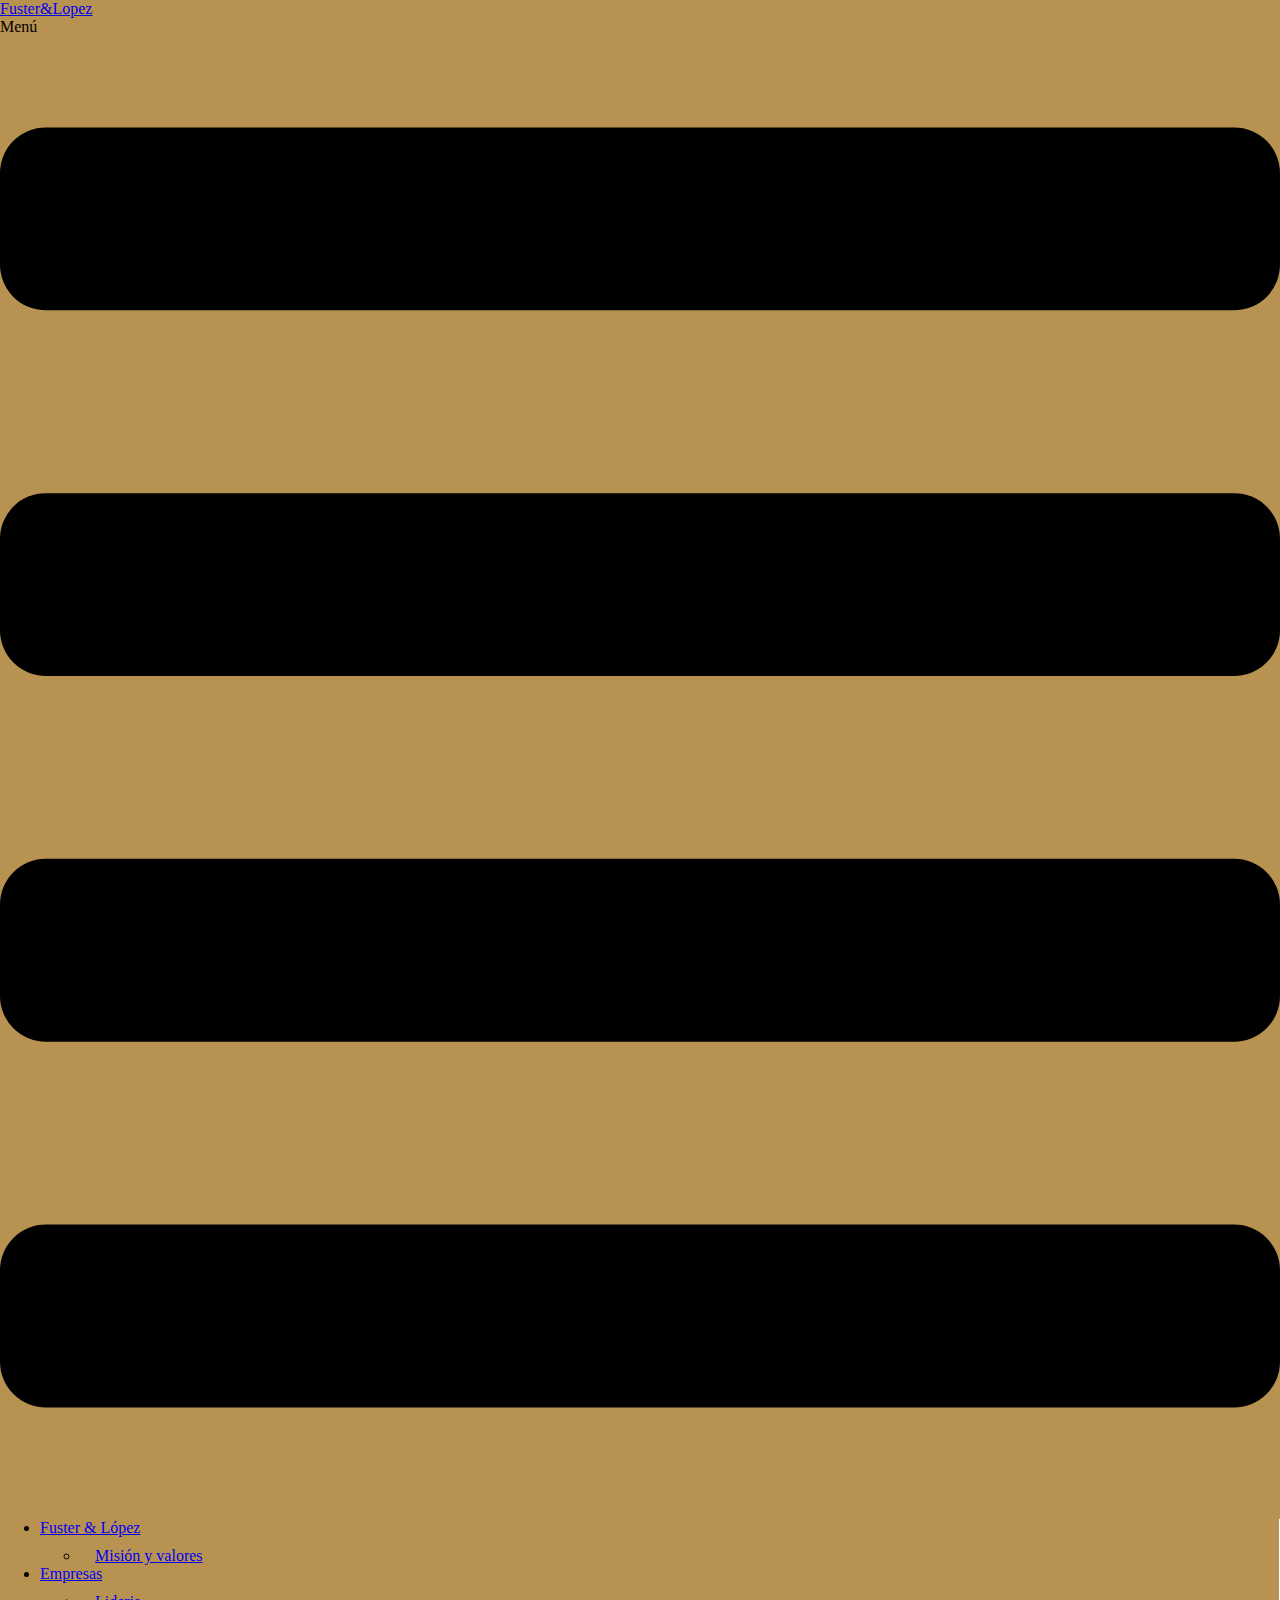
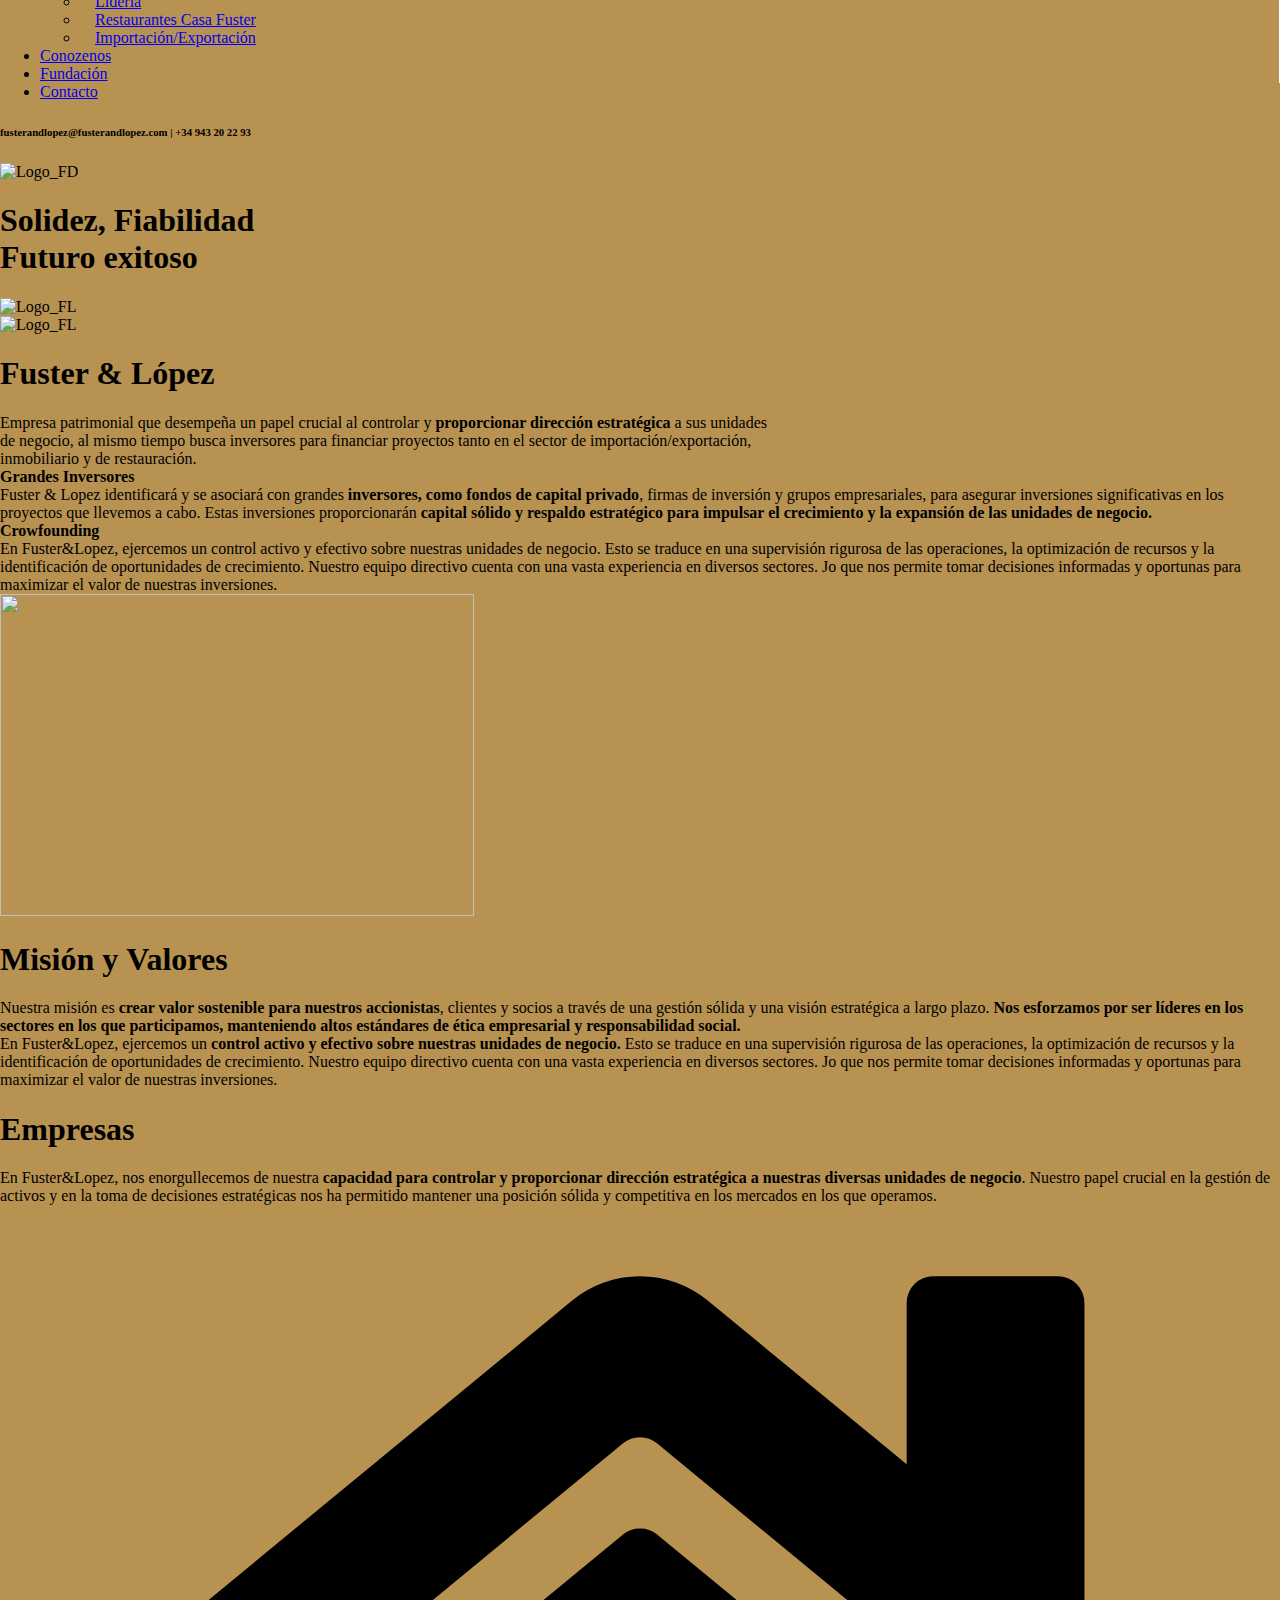
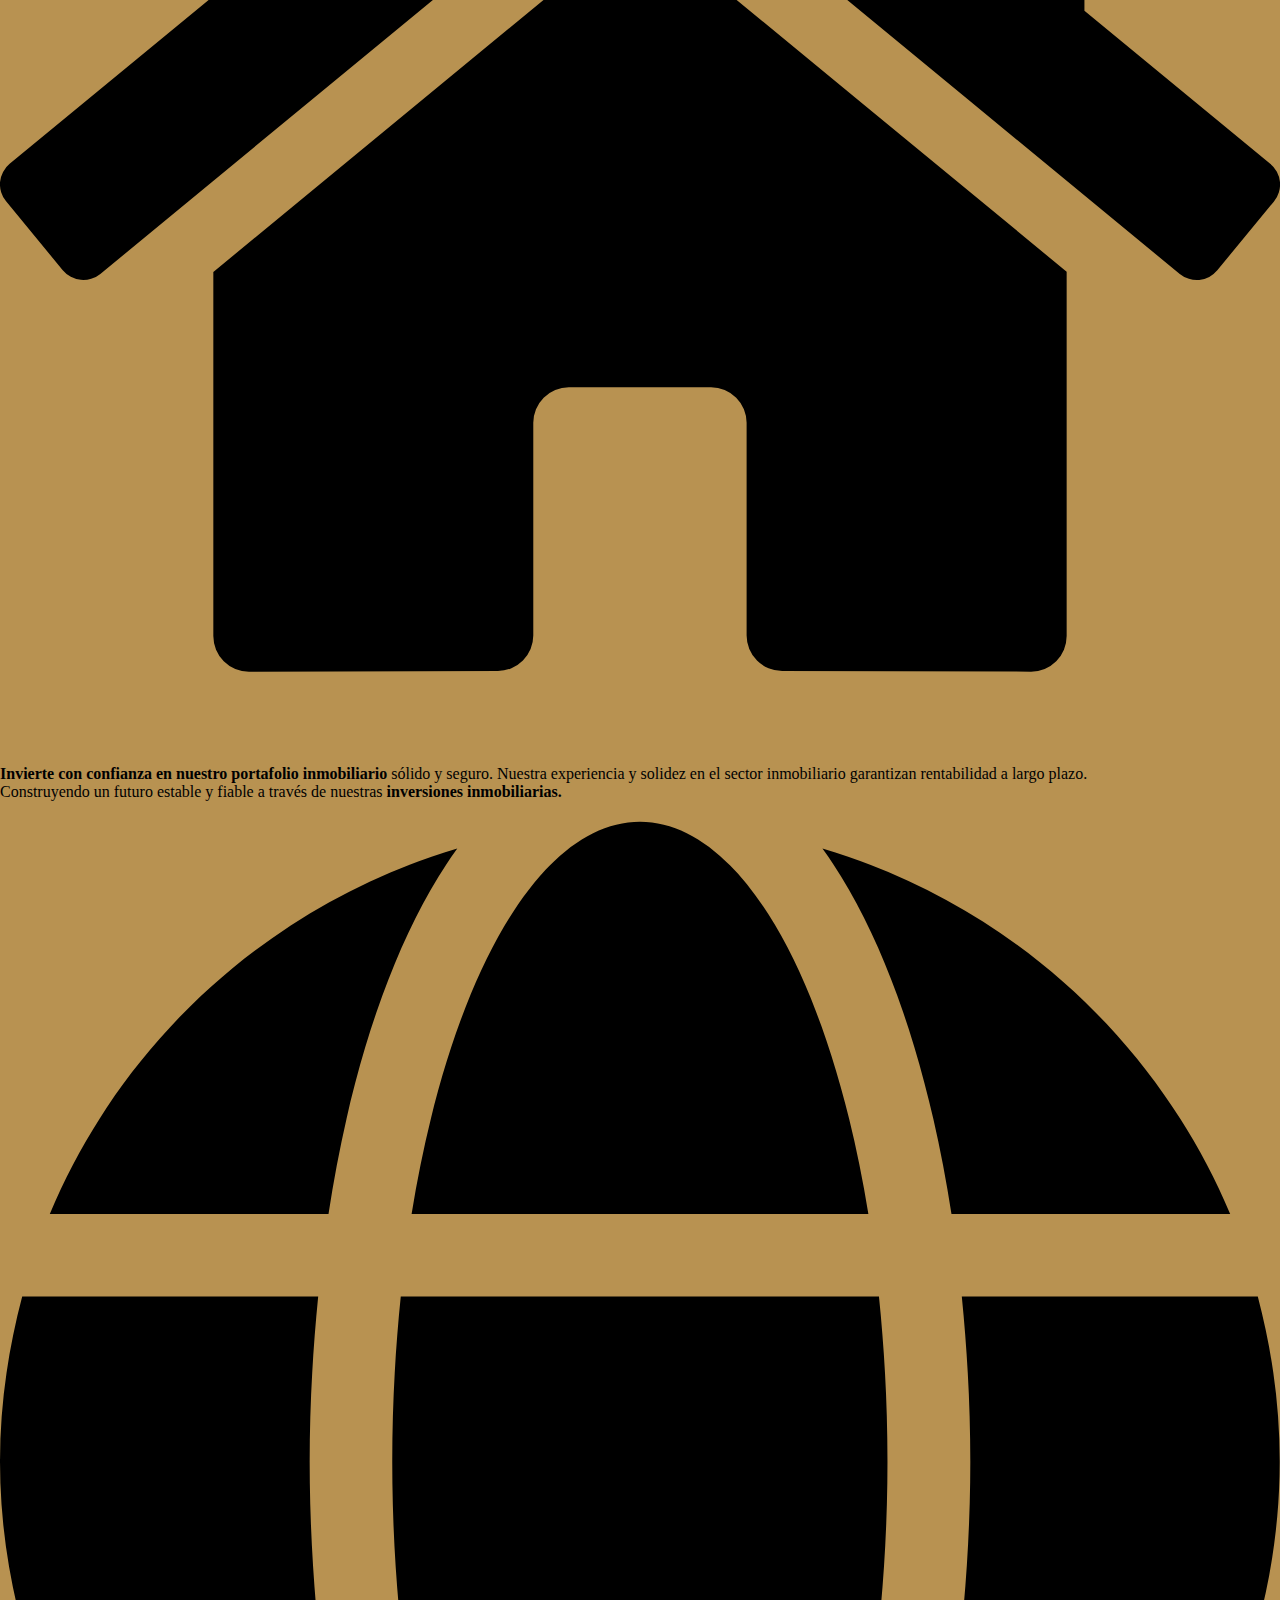
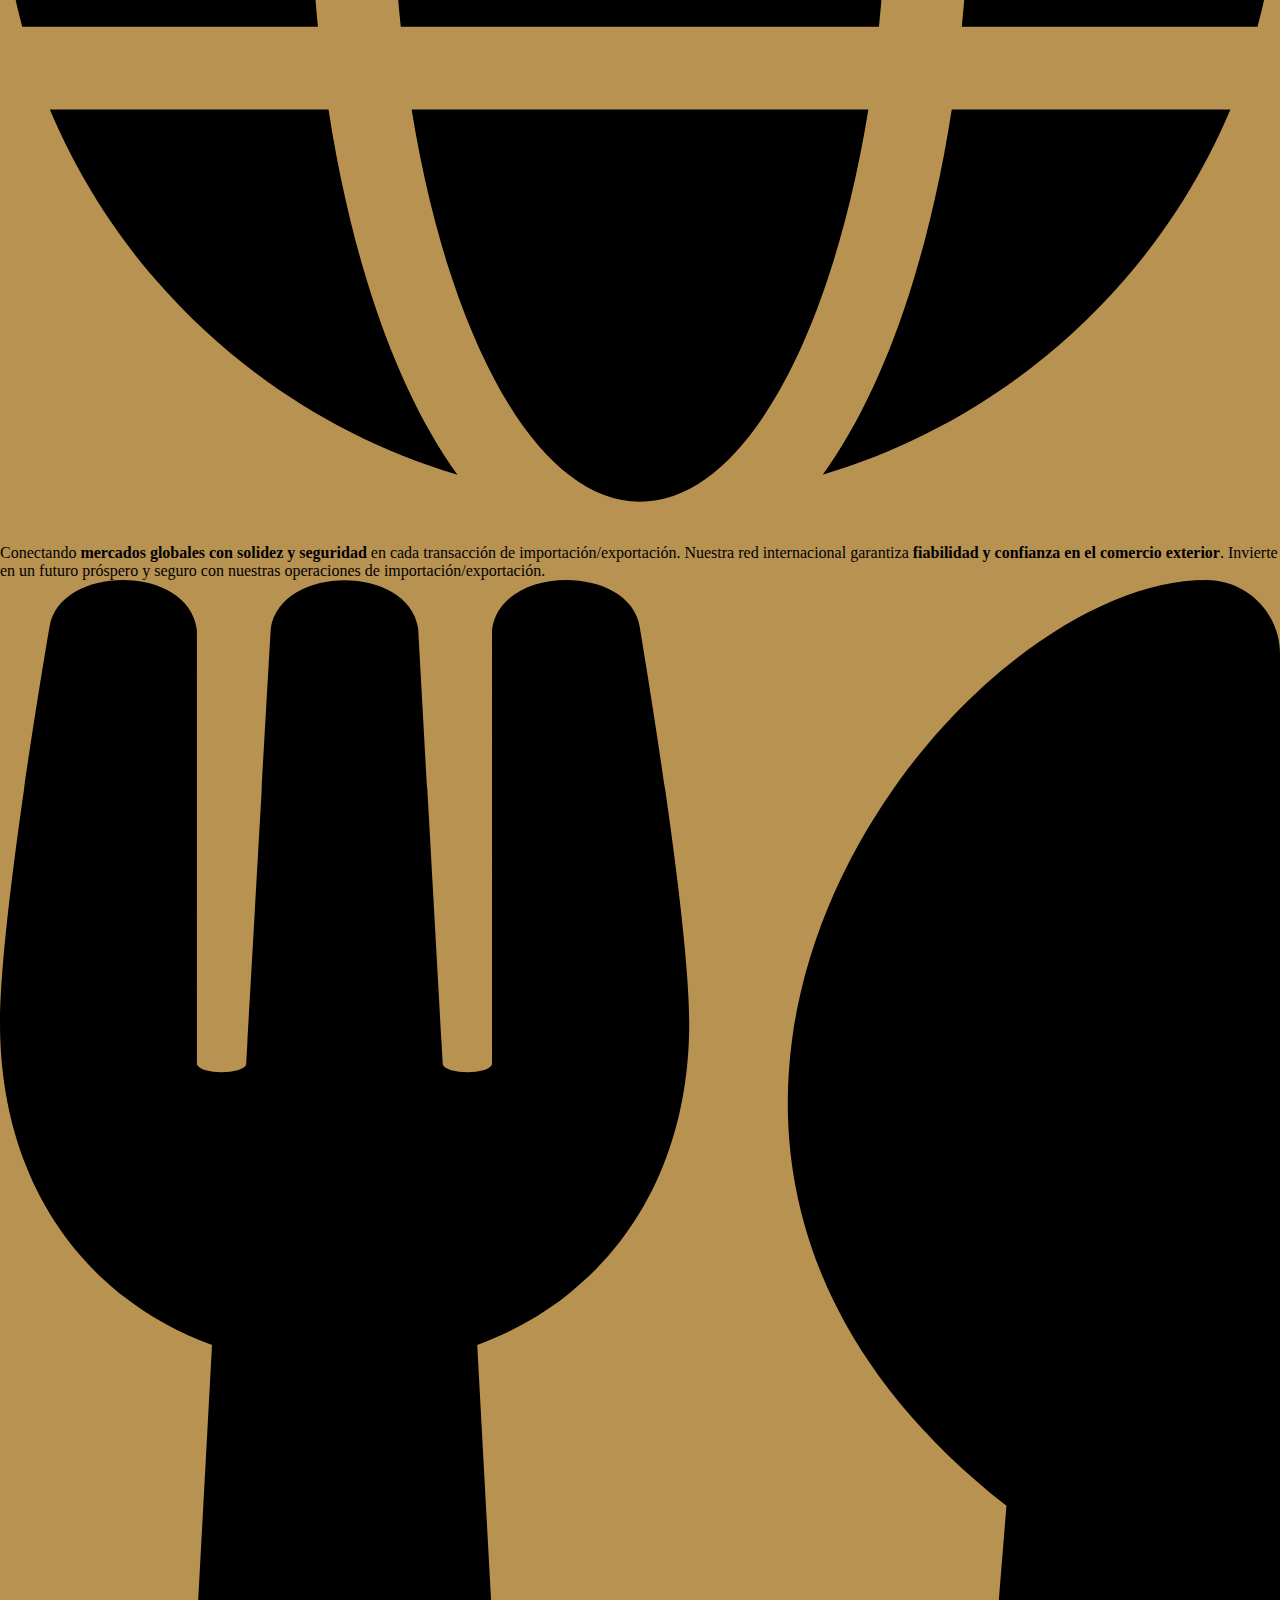
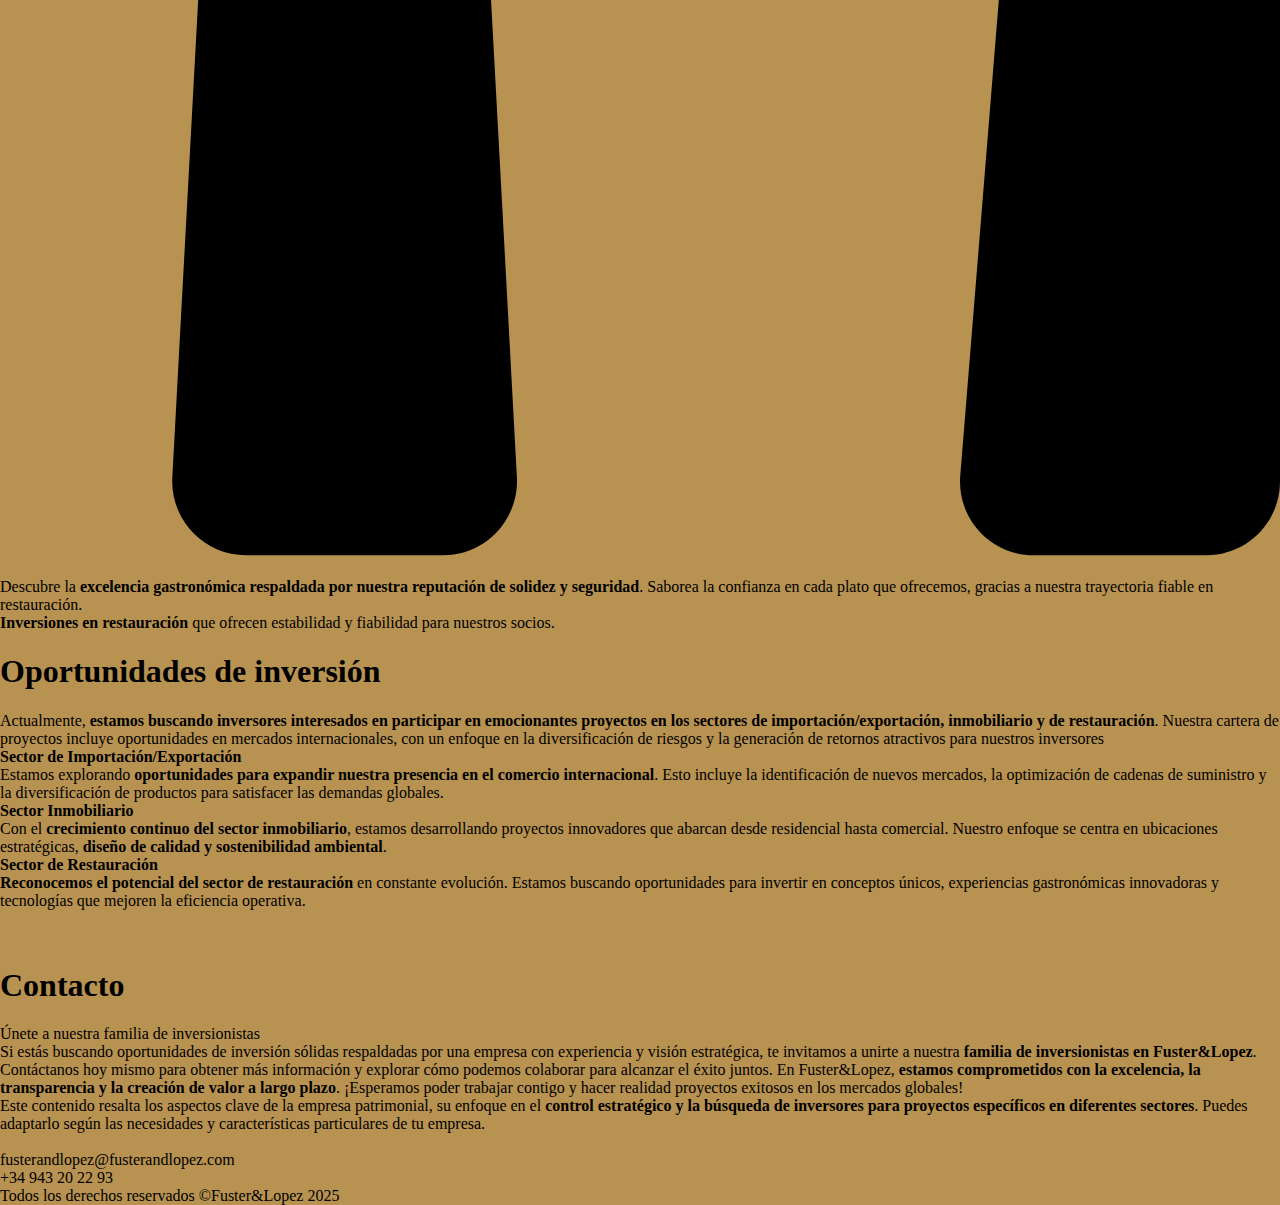
==== commit 80594bd9: "expansion subpagina fundacion" ====
--- a/index.html
+++ b/index.html
@@ -12,7 +12,7 @@
 /*! This file is auto-generated */
 !function(i,n){var o,s,e;function c(e){try{var t={supportTests:e,timestamp:(new Date).valueOf()};sessionStorage.setItem(o,JSON.stringify(t))}catch(e){}}function p(e,t,n){e.clearRect(0,0,e.canvas.width,e.canvas.height),e.fillText(t,0,0);var t=new Uint32Array(e.getImageData(0,0,e.canvas.width,e.canvas.height).data),r=(e.clearRect(0,0,e.canvas.width,e.canvas.height),e.fillText(n,0,0),new Uint32Array(e.getImageData(0,0,e.canvas.width,e.canvas.height).data));return t.every(function(e,t){return e===r[t]})}function u(e,t,n){switch(t){case"flag":return n(e,"🏳️‍⚧️","🏳️​⚧️")?!1:!n(e,"🇺🇳","🇺​🇳")&&!n(e,"🏴󠁧󠁢󠁥󠁮󠁧󠁿","🏴​󠁧​󠁢​󠁥​󠁮​󠁧​󠁿");case"emoji":return!n(e,"🐦‍⬛","🐦​⬛")}return!1}function f(e,t,n){var r="undefined"!=typeof WorkerGlobalScope&&self instanceof WorkerGlobalScope?new OffscreenCanvas(300,150):i.createElement("canvas"),a=r.getContext("2d",{willReadFrequently:!0}),o=(a.textBaseline="top",a.font="600 32px Arial",{});return e.forEach(function(e){o[e]=t(a,e,n)}),o}function t(e){var t=i.createElement("script");t.src=e,t.defer=!0,i.head.appendChild(t)}"undefined"!=typeof Promise&&(o="wpEmojiSettingsSupports",s=["flag","emoji"],n.supports={everything:!0,everythingExceptFlag:!0},e=new Promise(function(e){i.addEventListener("DOMContentLoaded",e,{once:!0})}),new Promise(function(t){var n=function(){try{var e=JSON.parse(sessionStorage.getItem(o));if("object"==typeof e&&"number"==typeof e.timestamp&&(new Date).valueOf()<e.timestamp+604800&&"object"==typeof e.supportTests)return e.supportTests}catch(e){}return null}();if(!n){if("undefined"!=typeof Worker&&"undefined"!=typeof OffscreenCanvas&&"undefined"!=typeof URL&&URL.createObjectURL&&"undefined"!=typeof Blob)try{var e="postMessage("+f.toString()+"("+[JSON.stringify(s),u.toString(),p.toString()].join(",")+"));",r=new Blob([e],{type:"text/javascript"}),a=new Worker(URL.createObjectURL(r),{name:"wpTestEmojiSupports"});return void(a.onmessage=function(e){c(n=e.data),a.terminate(),t(n)})}catch(e){}c(n=f(s,u,p))}t(n)}).then(function(e){for(var t in e)n.supports[t]=e[t],n.supports.everything=n.supports.everything&&n.supports[t],"flag"!==t&&(n.supports.everythingExceptFlag=n.supports.everythingExceptFlag&&n.supports[t]);n.supports.everythingExceptFlag=n.supports.everythingExceptFlag&&!n.supports.flag,n.DOMReady=!1,n.readyCallback=function(){n.DOMReady=!0}}).then(function(){return e}).then(function(){var e;n.supports.everything||(n.readyCallback(),(e=n.source||{}).concatemoji?t(e.concatemoji):e.wpemoji&&e.twemoji&&(t(e.twemoji),t(e.wpemoji)))}))}((window,document),window._wpemojiSettings);
 </script>
-<link rel="stylesheet" id="hfe-widgets-style-css" href="https://fusterlopez.net/wp-content/plugins/header-footer-elementor/inc/widgets-css/frontend.css?ver=2.2.0" media="all">
+<link rel="stylesheet" id="hfe-widgets-style-css" href="https://fusterlopez.net/wp-content/plugins/header-footer-elementor/inc/widgets-css/frontend.css?ver=2.2.3" media="all">
 <style id="wp-emoji-styles-inline-css">img.wp-smiley, img.emoji {
 		display: inline !important;
 		border: none !important;
@@ -26,15 +26,14 @@
 	}</style>
 <style id="global-styles-inline-css">:root{--wp--preset--aspect-ratio--square: 1;--wp--preset--aspect-ratio--4-3: 4/3;--wp--preset--aspect-ratio--3-4: 3/4;--wp--preset--aspect-ratio--3-2: 3/2;--wp--preset--aspect-ratio--2-3: 2/3;--wp--preset--aspect-ratio--16-9: 16/9;--wp--preset--aspect-ratio--9-16: 9/16;--wp--preset--color--black: #000000;--wp--preset--color--cyan-bluish-gray: #abb8c3;--wp--preset--color--white: #ffffff;--wp--preset--color--pale-pink: #f78da7;--wp--preset--color--vivid-red: #cf2e2e;--wp--preset--color--luminous-vivid-orange: #ff6900;--wp--preset--color--luminous-vivid-amber: #fcb900;--wp--preset--color--light-green-cyan: #7bdcb5;--wp--preset--color--vivid-green-cyan: #00d084;--wp--preset--color--pale-cyan-blue: #8ed1fc;--wp--preset--color--vivid-cyan-blue: #0693e3;--wp--preset--color--vivid-purple: #9b51e0;--wp--preset--gradient--vivid-cyan-blue-to-vivid-purple: linear-gradient(135deg,rgba(6,147,227,1) 0%,rgb(155,81,224) 100%);--wp--preset--gradient--light-green-cyan-to-vivid-green-cyan: linear-gradient(135deg,rgb(122,220,180) 0%,rgb(0,208,130) 100%);--wp--preset--gradient--luminous-vivid-amber-to-luminous-vivid-orange: linear-gradient(135deg,rgba(252,185,0,1) 0%,rgba(255,105,0,1) 100%);--wp--preset--gradient--luminous-vivid-orange-to-vivid-red: linear-gradient(135deg,rgba(255,105,0,1) 0%,rgb(207,46,46) 100%);--wp--preset--gradient--very-light-gray-to-cyan-bluish-gray: linear-gradient(135deg,rgb(238,238,238) 0%,rgb(169,184,195) 100%);--wp--preset--gradient--cool-to-warm-spectrum: linear-gradient(135deg,rgb(74,234,220) 0%,rgb(151,120,209) 20%,rgb(207,42,186) 40%,rgb(238,44,130) 60%,rgb(251,105,98) 80%,rgb(254,248,76) 100%);--wp--preset--gradient--blush-light-purple: linear-gradient(135deg,rgb(255,206,236) 0%,rgb(152,150,240) 100%);--wp--preset--gradient--blush-bordeaux: linear-gradient(135deg,rgb(254,205,165) 0%,rgb(254,45,45) 50%,rgb(107,0,62) 100%);--wp--preset--gradient--luminous-dusk: linear-gradient(135deg,rgb(255,203,112) 0%,rgb(199,81,192) 50%,rgb(65,88,208) 100%);--wp--preset--gradient--pale-ocean: linear-gradient(135deg,rgb(255,245,203) 0%,rgb(182,227,212) 50%,rgb(51,167,181) 100%);--wp--preset--gradient--electric-grass: linear-gradient(135deg,rgb(202,248,128) 0%,rgb(113,206,126) 100%);--wp--preset--gradient--midnight: linear-gradient(135deg,rgb(2,3,129) 0%,rgb(40,116,252) 100%);--wp--preset--font-size--small: 13px;--wp--preset--font-size--medium: 20px;--wp--preset--font-size--large: 36px;--wp--preset--font-size--x-large: 42px;--wp--preset--spacing--20: 0.44rem;--wp--preset--spacing--30: 0.67rem;--wp--preset--spacing--40: 1rem;--wp--preset--spacing--50: 1.5rem;--wp--preset--spacing--60: 2.25rem;--wp--preset--spacing--70: 3.38rem;--wp--preset--spacing--80: 5.06rem;--wp--preset--shadow--natural: 6px 6px 9px rgba(0, 0, 0, 0.2);--wp--preset--shadow--deep: 12px 12px 50px rgba(0, 0, 0, 0.4);--wp--preset--shadow--sharp: 6px 6px 0px rgba(0, 0, 0, 0.2);--wp--preset--shadow--outlined: 6px 6px 0px -3px rgba(255, 255, 255, 1), 6px 6px rgba(0, 0, 0, 1);--wp--preset--shadow--crisp: 6px 6px 0px rgba(0, 0, 0, 1);}:root { --wp--style--global--content-size: 800px;--wp--style--global--wide-size: 1200px; }:where(body) { margin: 0; }.wp-site-blocks > .alignleft { float: left; margin-right: 2em; }.wp-site-blocks > .alignright { float: right; margin-left: 2em; }.wp-site-blocks > .aligncenter { justify-content: center; margin-left: auto; margin-right: auto; }:where(.wp-site-blocks) > * { margin-block-start: 24px; margin-block-end: 0; }:where(.wp-site-blocks) > :first-child { margin-block-start: 0; }:where(.wp-site-blocks) > :last-child { margin-block-end: 0; }:root { --wp--style--block-gap: 24px; }:root :where(.is-layout-flow) > :first-child{margin-block-start: 0;}:root :where(.is-layout-flow) > :last-child{margin-block-end: 0;}:root :where(.is-layout-flow) > *{margin-block-start: 24px;margin-block-end: 0;}:root :where(.is-layout-constrained) > :first-child{margin-block-start: 0;}:root :where(.is-layout-constrained) > :last-child{margin-block-end: 0;}:root :where(.is-layout-constrained) > *{margin-block-start: 24px;margin-block-end: 0;}:root :where(.is-layout-flex){gap: 24px;}:root :where(.is-layout-grid){gap: 24px;}.is-layout-flow > .alignleft{float: left;margin-inline-start: 0;margin-inline-end: 2em;}.is-layout-flow > .alignright{float: right;margin-inline-start: 2em;margin-inline-end: 0;}.is-layout-flow > .aligncenter{margin-left: auto !important;margin-right: auto !important;}.is-layout-constrained > .alignleft{float: left;margin-inline-start: 0;margin-inline-end: 2em;}.is-layout-constrained > .alignright{float: right;margin-inline-start: 2em;margin-inline-end: 0;}.is-layout-constrained > .aligncenter{margin-left: auto !important;margin-right: auto !important;}.is-layout-constrained > :where(:not(.alignleft):not(.alignright):not(.alignfull)){max-width: var(--wp--style--global--content-size);margin-left: auto !important;margin-right: auto !important;}.is-layout-constrained > .alignwide{max-width: var(--wp--style--global--wide-size);}body .is-layout-flex{display: flex;}.is-layout-flex{flex-wrap: wrap;align-items: center;}.is-layout-flex > :is(*, div){margin: 0;}body .is-layout-grid{display: grid;}.is-layout-grid > :is(*, div){margin: 0;}body{padding-top: 0px;padding-right: 0px;padding-bottom: 0px;padding-left: 0px;}a:where(:not(.wp-element-button)){text-decoration: underline;}:root :where(.wp-element-button, .wp-block-button__link){background-color: #32373c;border-width: 0;color: #fff;font-family: inherit;font-size: inherit;line-height: inherit;padding: calc(0.667em + 2px) calc(1.333em + 2px);text-decoration: none;}.has-black-color{color: var(--wp--preset--color--black) !important;}.has-cyan-bluish-gray-color{color: var(--wp--preset--color--cyan-bluish-gray) !important;}.has-white-color{color: var(--wp--preset--color--white) !important;}.has-pale-pink-color{color: var(--wp--preset--color--pale-pink) !important;}.has-vivid-red-color{color: var(--wp--preset--color--vivid-red) !important;}.has-luminous-vivid-orange-color{color: var(--wp--preset--color--luminous-vivid-orange) !important;}.has-luminous-vivid-amber-color{color: var(--wp--preset--color--luminous-vivid-amber) !important;}.has-light-green-cyan-color{color: var(--wp--preset--color--light-green-cyan) !important;}.has-vivid-green-cyan-color{color: var(--wp--preset--color--vivid-green-cyan) !important;}.has-pale-cyan-blue-color{color: var(--wp--preset--color--pale-cyan-blue) !important;}.has-vivid-cyan-blue-color{color: var(--wp--preset--color--vivid-cyan-blue) !important;}.has-vivid-purple-color{color: var(--wp--preset--color--vivid-purple) !important;}.has-black-background-color{background-color: var(--wp--preset--color--black) !important;}.has-cyan-bluish-gray-background-color{background-color: var(--wp--preset--color--cyan-bluish-gray) !important;}.has-white-background-color{background-color: var(--wp--preset--color--white) !important;}.has-pale-pink-background-color{background-color: var(--wp--preset--color--pale-pink) !important;}.has-vivid-red-background-color{background-color: var(--wp--preset--color--vivid-red) !important;}.has-luminous-vivid-orange-background-color{background-color: var(--wp--preset--color--luminous-vivid-orange) !important;}.has-luminous-vivid-amber-background-color{background-color: var(--wp--preset--color--luminous-vivid-amber) !important;}.has-light-green-cyan-background-color{background-color: var(--wp--preset--color--light-green-cyan) !important;}.has-vivid-green-cyan-background-color{background-color: var(--wp--preset--color--vivid-green-cyan) !important;}.has-pale-cyan-blue-background-color{background-color: var(--wp--preset--color--pale-cyan-blue) !important;}.has-vivid-cyan-blue-background-color{background-color: var(--wp--preset--color--vivid-cyan-blue) !important;}.has-vivid-purple-background-color{background-color: var(--wp--preset--color--vivid-purple) !important;}.has-black-border-color{border-color: var(--wp--preset--color--black) !important;}.has-cyan-bluish-gray-border-color{border-color: var(--wp--preset--color--cyan-bluish-gray) !important;}.has-white-border-color{border-color: var(--wp--preset--color--white) !important;}.has-pale-pink-border-color{border-color: var(--wp--preset--color--pale-pink) !important;}.has-vivid-red-border-color{border-color: var(--wp--preset--color--vivid-red) !important;}.has-luminous-vivid-orange-border-color{border-color: var(--wp--preset--color--luminous-vivid-orange) !important;}.has-luminous-vivid-amber-border-color{border-color: var(--wp--preset--color--luminous-vivid-amber) !important;}.has-light-green-cyan-border-color{border-color: var(--wp--preset--color--light-green-cyan) !important;}.has-vivid-green-cyan-border-color{border-color: var(--wp--preset--color--vivid-green-cyan) !important;}.has-pale-cyan-blue-border-color{border-color: var(--wp--preset--color--pale-cyan-blue) !important;}.has-vivid-cyan-blue-border-color{border-color: var(--wp--preset--color--vivid-cyan-blue) !important;}.has-vivid-purple-border-color{border-color: var(--wp--preset--color--vivid-purple) !important;}.has-vivid-cyan-blue-to-vivid-purple-gradient-background{background: var(--wp--preset--gradient--vivid-cyan-blue-to-vivid-purple) !important;}.has-light-green-cyan-to-vivid-green-cyan-gradient-background{background: var(--wp--preset--gradient--light-green-cyan-to-vivid-green-cyan) !important;}.has-luminous-vivid-amber-to-luminous-vivid-orange-gradient-background{background: var(--wp--preset--gradient--luminous-vivid-amber-to-luminous-vivid-orange) !important;}.has-luminous-vivid-orange-to-vivid-red-gradient-background{background: var(--wp--preset--gradient--luminous-vivid-orange-to-vivid-red) !important;}.has-very-light-gray-to-cyan-bluish-gray-gradient-background{background: var(--wp--preset--gradient--very-light-gray-to-cyan-bluish-gray) !important;}.has-cool-to-warm-spectrum-gradient-background{background: var(--wp--preset--gradient--cool-to-warm-spectrum) !important;}.has-blush-light-purple-gradient-background{background: var(--wp--preset--gradient--blush-light-purple) !important;}.has-blush-bordeaux-gradient-background{background: var(--wp--preset--gradient--blush-bordeaux) !important;}.has-luminous-dusk-gradient-background{background: var(--wp--preset--gradient--luminous-dusk) !important;}.has-pale-ocean-gradient-background{background: var(--wp--preset--gradient--pale-ocean) !important;}.has-electric-grass-gradient-background{background: var(--wp--preset--gradient--electric-grass) !important;}.has-midnight-gradient-background{background: var(--wp--preset--gradient--midnight) !important;}.has-small-font-size{font-size: var(--wp--preset--font-size--small) !important;}.has-medium-font-size{font-size: var(--wp--preset--font-size--medium) !important;}.has-large-font-size{font-size: var(--wp--preset--font-size--large) !important;}.has-x-large-font-size{font-size: var(--wp--preset--font-size--x-large) !important;}
 :root :where(.wp-block-pullquote){font-size: 1.5em;line-height: 1.6;}</style>
-<link rel="stylesheet" id="hfe-style-css" href="https://fusterlopez.net/wp-content/plugins/header-footer-elementor/assets/css/header-footer-elementor.css?ver=2.2.0" media="all">
-<link rel="stylesheet" id="elementor-frontend-css" href="https://fusterlopez.net/wp-content/plugins/elementor/assets/css/frontend.min.css?ver=3.27.6" media="all">
-<link rel="stylesheet" id="elementor-post-5-css" href="https://fusterlopez.net/wp-content/uploads/elementor/css/post-5.css?ver=1741393332" media="all">
-<link rel="stylesheet" id="widget-image-css" href="https://fusterlopez.net/wp-content/plugins/elementor/assets/css/widget-image.min.css?ver=3.27.6" media="all">
-<link rel="stylesheet" id="widget-text-editor-css" href="https://fusterlopez.net/wp-content/plugins/elementor/assets/css/widget-text-editor.min.css?ver=3.27.6" media="all">
-<link rel="stylesheet" id="widget-spacer-css" href="https://fusterlopez.net/wp-content/plugins/elementor/assets/css/widget-spacer.min.css?ver=3.27.6" media="all">
-<link rel="stylesheet" id="elementor-post-32-css" href="https://fusterlopez.net/wp-content/uploads/elementor/css/post-32.css?ver=1741393332" media="all">
-<link rel="stylesheet" id="elementor-post-41-css" href="https://fusterlopez.net/wp-content/uploads/elementor/css/post-41.css?ver=1741393332" media="all">
-<link rel="stylesheet" id="elementor-post-322-css" href="https://fusterlopez.net/wp-content/uploads/elementor/css/post-322.css?ver=1741393332" media="all">
+<link rel="stylesheet" id="hfe-style-css" href="https://fusterlopez.net/wp-content/plugins/header-footer-elementor/assets/css/header-footer-elementor.css?ver=2.2.3" media="all">
+<link rel="stylesheet" id="elementor-frontend-css" href="https://fusterlopez.net/wp-content/plugins/elementor/assets/css/frontend.min.css?ver=3.28.1" media="all">
+<link rel="stylesheet" id="elementor-post-5-css" href="https://fusterlopez.net/wp-content/uploads/elementor/css/post-5.css?ver=1743429786" media="all">
+<link rel="stylesheet" id="widget-image-css" href="https://fusterlopez.net/wp-content/plugins/elementor/assets/css/widget-image.min.css?ver=3.28.1" media="all">
+<link rel="stylesheet" id="widget-spacer-css" href="https://fusterlopez.net/wp-content/plugins/elementor/assets/css/widget-spacer.min.css?ver=3.28.1" media="all">
+<link rel="stylesheet" id="elementor-post-32-css" href="https://fusterlopez.net/wp-content/uploads/elementor/css/post-32.css?ver=1743429786" media="all">
+<link rel="stylesheet" id="elementor-post-41-css" href="https://fusterlopez.net/wp-content/uploads/elementor/css/post-41.css?ver=1743429786" media="all">
+<link rel="stylesheet" id="elementor-post-322-css" href="https://fusterlopez.net/wp-content/uploads/elementor/css/post-322.css?ver=1743429786" media="all">
 <link rel="stylesheet" id="hello-elementor-css" href="https://fusterlopez.net/wp-content/themes/hello-elementor/style.min.css?ver=3.3.0" media="all">
 <link rel="stylesheet" id="hello-elementor-theme-style-css" href="https://fusterlopez.net/wp-content/themes/hello-elementor/theme.min.css?ver=3.3.0" media="all">
 <link rel="stylesheet" id="hello-elementor-header-footer-css" href="https://fusterlopez.net/wp-content/themes/hello-elementor/header-footer.min.css?ver=3.3.0" media="all">
@@ -44,8 +43,8 @@
 <link rel="stylesheet" id="hfe-social-share-icons-brands-css" href="https://fusterlopez.net/wp-content/plugins/elementor/assets/lib/font-awesome/css/brands.css?ver=5.15.3" media="all">
 <link rel="stylesheet" id="hfe-social-share-icons-fontawesome-css" href="https://fusterlopez.net/wp-content/plugins/elementor/assets/lib/font-awesome/css/fontawesome.css?ver=5.15.3" media="all">
 <link rel="stylesheet" id="hfe-nav-menu-icons-css" href="https://fusterlopez.net/wp-content/plugins/elementor/assets/lib/font-awesome/css/solid.css?ver=5.15.3" media="all">
-<link rel="stylesheet" id="google-fonts-1-css" href="https://fonts.googleapis.com/css?family=Playfair+Display%3A100%2C100italic%2C200%2C200italic%2C300%2C300italic%2C400%2C400italic%2C500%2C500italic%2C600%2C600italic%2C700%2C700italic%2C800%2C800italic%2C900%2C900italic%7CPoppins%3A100%2C100italic%2C200%2C200italic%2C300%2C300italic%2C400%2C400italic%2C500%2C500italic%2C600%2C600italic%2C700%2C700italic%2C800%2C800italic%2C900%2C900italic&#038;display=swap&#038;ver=6.7.2" media="all">
-<link rel="preconnect" href="https://fonts.gstatic.com/" crossorigin>
+<link rel="stylesheet" id="elementor-gf-local-playfairdisplay-css" href="https://fusterlopez.net/wp-content/uploads/elementor/google-fonts/css/playfairdisplay.css?ver=1743168962" media="all">
+<link rel="stylesheet" id="elementor-gf-local-poppins-css" href="https://fusterlopez.net/wp-content/uploads/elementor/google-fonts/css/poppins.css?ver=1743168965" media="all">
 <script src="https://fusterlopez.net/wp-includes/js/jquery/jquery.min.js?ver=3.7.1" id="jquery-core-js"></script>
 <script src="https://fusterlopez.net/wp-includes/js/jquery/jquery-migrate.min.js?ver=3.4.1" id="jquery-migrate-js"></script>
 <script id="jquery-js-after">
@@ -59,7 +58,7 @@
 <link rel="shortlink" href="https://fusterlopez.net/">
 <link rel="alternate" title="oEmbed (JSON)" type="application/json+oembed" href="https://fusterlopez.net/wp-json/oembed/1.0/embed?url=https%3A%2F%2Fhttps%3A%2F%2Ffusterlopez.net%2F">
 <link rel="alternate" title="oEmbed (XML)" type="text/xml+oembed" href="https://fusterlopez.net/wp-json/oembed/1.0/embed?url=https%3A%2F%2Fhttps%3A%2F%2Ffusterlopez.net%2F#038;format=xml">
-<meta name="generator" content="Elementor 3.27.6; features: e_font_icon_svg, additional_custom_breakpoints, e_element_cache; settings: css_print_method-external, google_font-enabled, font_display-swap">
+<meta name="generator" content="Elementor 3.28.1; features: e_font_icon_svg, additional_custom_breakpoints, e_local_google_fonts, e_element_cache; settings: css_print_method-external, google_font-enabled, font_display-swap">
 			<style>.e-con.e-parent:nth-of-type(n+4):not(.e-lazyloaded):not(.e-no-lazyload),
 				.e-con.e-parent:nth-of-type(n+4):not(.e-lazyloaded):not(.e-no-lazyload) * {
 					background-image: none !important;
@@ -146,21 +145,22 @@
 				<nav itemscope="itemscope" itemtype="https://schema.org/SiteNavigationElement" class="hfe-nav-menu__layout-horizontal hfe-nav-menu__submenu-classic" data-toggle-icon="&lt;svg aria-hidden=&quot;true&quot; tabindex=&quot;0&quot; class=&quot;e-font-icon-svg e-fas-align-justify&quot; viewBox=&quot;0 0 448 512&quot; xmlns=&quot;http://www.w3.org/2000/svg&quot;&gt;&lt;path d=&quot;M432 416H16a16 16 0 0 0-16 16v32a16 16 0 0 0 16 16h416a16 16 0 0 0 16-16v-32a16 16 0 0 0-16-16zm0-128H16a16 16 0 0 0-16 16v32a16 16 0 0 0 16 16h416a16 16 0 0 0 16-16v-32a16 16 0 0 0-16-16zm0-128H16a16 16 0 0 0-16 16v32a16 16 0 0 0 16 16h416a16 16 0 0 0 16-16v-32a16 16 0 0 0-16-16zm0-128H16A16 16 0 0 0 0 48v32a16 16 0 0 0 16 16h416a16 16 0 0 0 16-16V48a16 16 0 0 0-16-16z&quot;&gt;&lt;/path&gt;&lt;/svg&gt;" data-close-icon="&lt;svg aria-hidden=&quot;true&quot; tabindex=&quot;0&quot; class=&quot;e-font-icon-svg e-far-window-close&quot; viewBox=&quot;0 0 512 512&quot; xmlns=&quot;http://www.w3.org/2000/svg&quot;&gt;&lt;path d=&quot;M464 32H48C21.5 32 0 53.5 0 80v352c0 26.5 21.5 48 48 48h416c26.5 0 48-21.5 48-48V80c0-26.5-21.5-48-48-48zm0 394c0 3.3-2.7 6-6 6H54c-3.3 0-6-2.7-6-6V86c0-3.3 2.7-6 6-6h404c3.3 0 6 2.7 6 6v340zM356.5 194.6L295.1 256l61.4 61.4c4.6 4.6 4.6 12.1 0 16.8l-22.3 22.3c-4.6 4.6-12.1 4.6-16.8 0L256 295.1l-61.4 61.4c-4.6 4.6-12.1 4.6-16.8 0l-22.3-22.3c-4.6-4.6-4.6-12.1 0-16.8l61.4-61.4-61.4-61.4c-4.6-4.6-4.6-12.1 0-16.8l22.3-22.3c4.6-4.6 12.1-4.6 16.8 0l61.4 61.4 61.4-61.4c4.6-4.6 12.1-4.6 16.8 0l22.3 22.3c4.7 4.6 4.7 12.1 0 16.8z&quot;&gt;&lt;/path&gt;&lt;/svg&gt;" data-full-width="yes">
 					<ul id="menu-1-c71fa70" class="hfe-nav-menu">
 <li id="menu-item-27" itemprop="name" class="menu-item menu-item-type-custom menu-item-object-custom menu-item-has-children parent hfe-has-submenu hfe-creative-menu">
-<div class="hfe-has-submenu-container"><a href="#fusterlopez" itemprop="url" class="hfe-menu-item">Fuster &#038; López<span class="hfe-menu-toggle sub-arrow hfe-menu-child-0"><i class="fa"></i></span></a></div>
+<div class="hfe-has-submenu-container"><a href="https://fusterlopez.net/#fusterlopez" itemprop="url" class="hfe-menu-item">Fuster &#038; López<span class="hfe-menu-toggle sub-arrow hfe-menu-child-0"><i class="fa"></i></span></a></div>
 <ul class="sub-menu">
-	<li id="menu-item-47" itemprop="name" class="menu-item menu-item-type-custom menu-item-object-custom hfe-creative-menu"><a href="#mision" itemprop="url" class="hfe-sub-menu-item">Misión y valores</a></li>
+	<li id="menu-item-47" itemprop="name" class="menu-item menu-item-type-custom menu-item-object-custom hfe-creative-menu"><a href="https://fusterlopez.net/#mision" itemprop="url" class="hfe-sub-menu-item">Misión y valores</a></li>
 </ul>
 </li>
 <li id="menu-item-29" itemprop="name" class="menu-item menu-item-type-custom menu-item-object-custom menu-item-has-children parent hfe-has-submenu hfe-creative-menu">
-<div class="hfe-has-submenu-container"><a href="#empresas" itemprop="url" class="hfe-menu-item">Empresas<span class="hfe-menu-toggle sub-arrow hfe-menu-child-0"><i class="fa"></i></span></a></div>
+<div class="hfe-has-submenu-container"><a href="https://fusterlopez.net/#empresas" itemprop="url" class="hfe-menu-item">Empresas<span class="hfe-menu-toggle sub-arrow hfe-menu-child-0"><i class="fa"></i></span></a></div>
 <ul class="sub-menu">
-	<li id="menu-item-48" itemprop="name" class="menu-item menu-item-type-custom menu-item-object-custom hfe-creative-menu"><a href="#lideria" itemprop="url" class="hfe-sub-menu-item">Lideria</a></li>
-	<li id="menu-item-49" itemprop="name" class="menu-item menu-item-type-custom menu-item-object-custom hfe-creative-menu"><a href="#restaurantes" itemprop="url" class="hfe-sub-menu-item">Restaurantes Casa Fuster</a></li>
-	<li id="menu-item-50" itemprop="name" class="menu-item menu-item-type-custom menu-item-object-custom hfe-creative-menu"><a href="#importacion" itemprop="url" class="hfe-sub-menu-item">Importación/Exportación</a></li>
+	<li id="menu-item-48" itemprop="name" class="menu-item menu-item-type-custom menu-item-object-custom hfe-creative-menu"><a href="https://fusterlopez.net/#lideria" itemprop="url" class="hfe-sub-menu-item">Lideria</a></li>
+	<li id="menu-item-49" itemprop="name" class="menu-item menu-item-type-custom menu-item-object-custom hfe-creative-menu"><a href="https://fusterlopez.net/#restaurantes" itemprop="url" class="hfe-sub-menu-item">Restaurantes Casa Fuster</a></li>
+	<li id="menu-item-50" itemprop="name" class="menu-item menu-item-type-custom menu-item-object-custom hfe-creative-menu"><a href="https://fusterlopez.net/#importacion" itemprop="url" class="hfe-sub-menu-item">Importación/Exportación</a></li>
 </ul>
 </li>
-<li id="menu-item-30" itemprop="name" class="menu-item menu-item-type-custom menu-item-object-custom parent hfe-creative-menu"><a href="#conozenos" itemprop="url" class="hfe-menu-item">Conozenos</a></li>
-<li id="menu-item-31" itemprop="name" class="menu-item menu-item-type-custom menu-item-object-custom parent hfe-creative-menu"><a href="#contacto" itemprop="url" class="hfe-menu-item">Contacto</a></li>
+<li id="menu-item-30" itemprop="name" class="menu-item menu-item-type-custom menu-item-object-custom parent hfe-creative-menu"><a href="https://fusterlopez.net/#conozenos" itemprop="url" class="hfe-menu-item">Conozenos</a></li>
+<li id="menu-item-550" itemprop="name" class="menu-item menu-item-type-post_type menu-item-object-page parent hfe-creative-menu"><a href="https://fusterlopez.net/elementor-pagina-512/" itemprop="url" class="hfe-menu-item">Fundación</a></li>
+<li id="menu-item-31" itemprop="name" class="menu-item menu-item-type-custom menu-item-object-custom parent hfe-creative-menu"><a href="https://fusterlopez.net/#contacto" itemprop="url" class="hfe-menu-item">Contacto</a></li>
 </ul> 
 				</nav>
 			</div>
@@ -495,13 +495,13 @@
 				events.forEach( ( event ) => {
 					document.addEventListener( event, lazyloadRunObserver );
 				} );</script>
-			<link rel="stylesheet" id="widget-heading-css" href="https://fusterlopez.net/wp-content/plugins/elementor/assets/css/widget-heading.min.css?ver=3.27.6" media="all">
+			<link rel="stylesheet" id="widget-heading-css" href="https://fusterlopez.net/wp-content/plugins/elementor/assets/css/widget-heading.min.css?ver=3.28.1" media="all">
 <script src="https://fusterlopez.net/wp-content/themes/hello-elementor/assets/js/hello-frontend.min.js?ver=3.3.0" id="hello-theme-frontend-js"></script>
-<script src="https://fusterlopez.net/wp-content/plugins/header-footer-elementor/inc/js/frontend.js?ver=2.2.0" id="hfe-frontend-js-js"></script>
-<script src="https://fusterlopez.net/wp-content/plugins/elementor/assets/js/webpack.runtime.min.js?ver=3.27.6" id="elementor-webpack-runtime-js"></script>
-<script src="https://fusterlopez.net/wp-content/plugins/elementor/assets/js/frontend-modules.min.js?ver=3.27.6" id="elementor-frontend-modules-js"></script>
+<script src="https://fusterlopez.net/wp-content/plugins/header-footer-elementor/inc/js/frontend.js?ver=2.2.3" id="hfe-frontend-js-js"></script>
+<script src="https://fusterlopez.net/wp-content/plugins/elementor/assets/js/webpack.runtime.min.js?ver=3.28.1" id="elementor-webpack-runtime-js"></script>
+<script src="https://fusterlopez.net/wp-content/plugins/elementor/assets/js/frontend-modules.min.js?ver=3.28.1" id="elementor-frontend-modules-js"></script>
 <script src="https://fusterlopez.net/wp-includes/js/jquery/ui/core.min.js?ver=1.13.3" id="jquery-ui-core-js"></script>
-<script id="elementor-frontend-js-before">var elementorFrontendConfig = {"environmentMode":{"edit":false,"wpPreview":false,"isScriptDebug":false},"i18n":{"shareOnFacebook":"Compartir en Facebook","shareOnTwitter":"Compartir en Twitter","pinIt":"Pinear","download":"Descargar","downloadImage":"Descargar imagen","fullscreen":"Pantalla completa","zoom":"Zoom","share":"Compartir","playVideo":"Reproducir vídeo","previous":"Anterior","next":"Siguiente","close":"Cerrar","a11yCarouselPrevSlideMessage":"Diapositiva anterior","a11yCarouselNextSlideMessage":"Diapositiva siguiente","a11yCarouselFirstSlideMessage":"Esta es la primera diapositiva","a11yCarouselLastSlideMessage":"Esta es la última diapositiva","a11yCarouselPaginationBulletMessage":"Ir a la diapositiva"},"is_rtl":false,"breakpoints":{"xs":0,"sm":480,"md":768,"lg":1025,"xl":1440,"xxl":1600},"responsive":{"breakpoints":{"mobile":{"label":"Móvil vertical","value":767,"default_value":767,"direction":"max","is_enabled":true},"mobile_extra":{"label":"Móvil horizontal","value":880,"default_value":880,"direction":"max","is_enabled":false},"tablet":{"label":"Tableta vertical","value":1024,"default_value":1024,"direction":"max","is_enabled":true},"tablet_extra":{"label":"Tableta horizontal","value":1200,"default_value":1200,"direction":"max","is_enabled":false},"laptop":{"label":"Portátil","value":1366,"default_value":1366,"direction":"max","is_enabled":false},"widescreen":{"label":"Pantalla grande","value":2400,"default_value":2400,"direction":"min","is_enabled":false}},"hasCustomBreakpoints":false},"version":"3.27.6","is_static":false,"experimentalFeatures":{"e_font_icon_svg":true,"additional_custom_breakpoints":true,"container":true,"e_swiper_latest":true,"e_onboarding":true,"hello-theme-header-footer":true,"home_screen":true,"nested-elements":true,"editor_v2":true,"e_element_cache":true,"link-in-bio":true,"floating-buttons":true,"launchpad-checklist":true},"urls":{"assets":"https:\/\/fusterlopez.net\/wp-content\/plugins\/elementor\/assets\/","ajaxurl":"https:\/\/fusterlopez.net\/wp-admin\/admin-ajax.php","uploadUrl":"https:\/\/fusterlopez.net\/wp-content\/uploads"},"nonces":{"floatingButtonsClickTracking":"7dd13ee992"},"swiperClass":"swiper","settings":{"page":[],"editorPreferences":[]},"kit":{"body_background_background":"classic","active_breakpoints":["viewport_mobile","viewport_tablet"],"global_image_lightbox":"yes","lightbox_enable_counter":"yes","lightbox_enable_fullscreen":"yes","lightbox_enable_zoom":"yes","lightbox_enable_share":"yes","lightbox_title_src":"title","lightbox_description_src":"description","hello_header_logo_type":"logo","hello_header_menu_layout":"horizontal","hello_footer_logo_type":"logo"},"post":{"id":32,"title":"Fuster%26Lopez","excerpt":"","featuredImage":false}};</script>
-<script src="https://fusterlopez.net/wp-content/plugins/elementor/assets/js/frontend.min.js?ver=3.27.6" id="elementor-frontend-js"></script>
+<script id="elementor-frontend-js-before">var elementorFrontendConfig = {"environmentMode":{"edit":false,"wpPreview":false,"isScriptDebug":false},"i18n":{"shareOnFacebook":"Compartir en Facebook","shareOnTwitter":"Compartir en Twitter","pinIt":"Pinear","download":"Descargar","downloadImage":"Descargar imagen","fullscreen":"Pantalla completa","zoom":"Zoom","share":"Compartir","playVideo":"Reproducir vídeo","previous":"Anterior","next":"Siguiente","close":"Cerrar","a11yCarouselPrevSlideMessage":"Diapositiva anterior","a11yCarouselNextSlideMessage":"Diapositiva siguiente","a11yCarouselFirstSlideMessage":"Esta es la primera diapositiva","a11yCarouselLastSlideMessage":"Esta es la última diapositiva","a11yCarouselPaginationBulletMessage":"Ir a la diapositiva"},"is_rtl":false,"breakpoints":{"xs":0,"sm":480,"md":768,"lg":1025,"xl":1440,"xxl":1600},"responsive":{"breakpoints":{"mobile":{"label":"Móvil vertical","value":767,"default_value":767,"direction":"max","is_enabled":true},"mobile_extra":{"label":"Móvil horizontal","value":880,"default_value":880,"direction":"max","is_enabled":false},"tablet":{"label":"Tableta vertical","value":1024,"default_value":1024,"direction":"max","is_enabled":true},"tablet_extra":{"label":"Tableta horizontal","value":1200,"default_value":1200,"direction":"max","is_enabled":false},"laptop":{"label":"Portátil","value":1366,"default_value":1366,"direction":"max","is_enabled":false},"widescreen":{"label":"Pantalla grande","value":2400,"default_value":2400,"direction":"min","is_enabled":false}},"hasCustomBreakpoints":false},"version":"3.28.1","is_static":false,"experimentalFeatures":{"e_font_icon_svg":true,"additional_custom_breakpoints":true,"container":true,"e_local_google_fonts":true,"hello-theme-header-footer":true,"nested-elements":true,"editor_v2":true,"e_element_cache":true,"home_screen":true,"launchpad-checklist":true},"urls":{"assets":"https:\/\/fusterlopez.net\/wp-content\/plugins\/elementor\/assets\/","ajaxurl":"https:\/\/fusterlopez.net\/wp-admin\/admin-ajax.php","uploadUrl":"https:\/\/fusterlopez.net\/wp-content\/uploads"},"nonces":{"floatingButtonsClickTracking":"b4098fc57d"},"swiperClass":"swiper","settings":{"page":[],"editorPreferences":[]},"kit":{"body_background_background":"classic","active_breakpoints":["viewport_mobile","viewport_tablet"],"global_image_lightbox":"yes","lightbox_enable_counter":"yes","lightbox_enable_fullscreen":"yes","lightbox_enable_zoom":"yes","lightbox_enable_share":"yes","lightbox_title_src":"title","lightbox_description_src":"description","hello_header_logo_type":"logo","hello_header_menu_layout":"horizontal","hello_footer_logo_type":"logo"},"post":{"id":32,"title":"Fuster%26Lopez","excerpt":"","featuredImage":false}};</script>
+<script src="https://fusterlopez.net/wp-content/plugins/elementor/assets/js/frontend.min.js?ver=3.28.1" id="elementor-frontend-js"></script>
 	</body>
 </html>